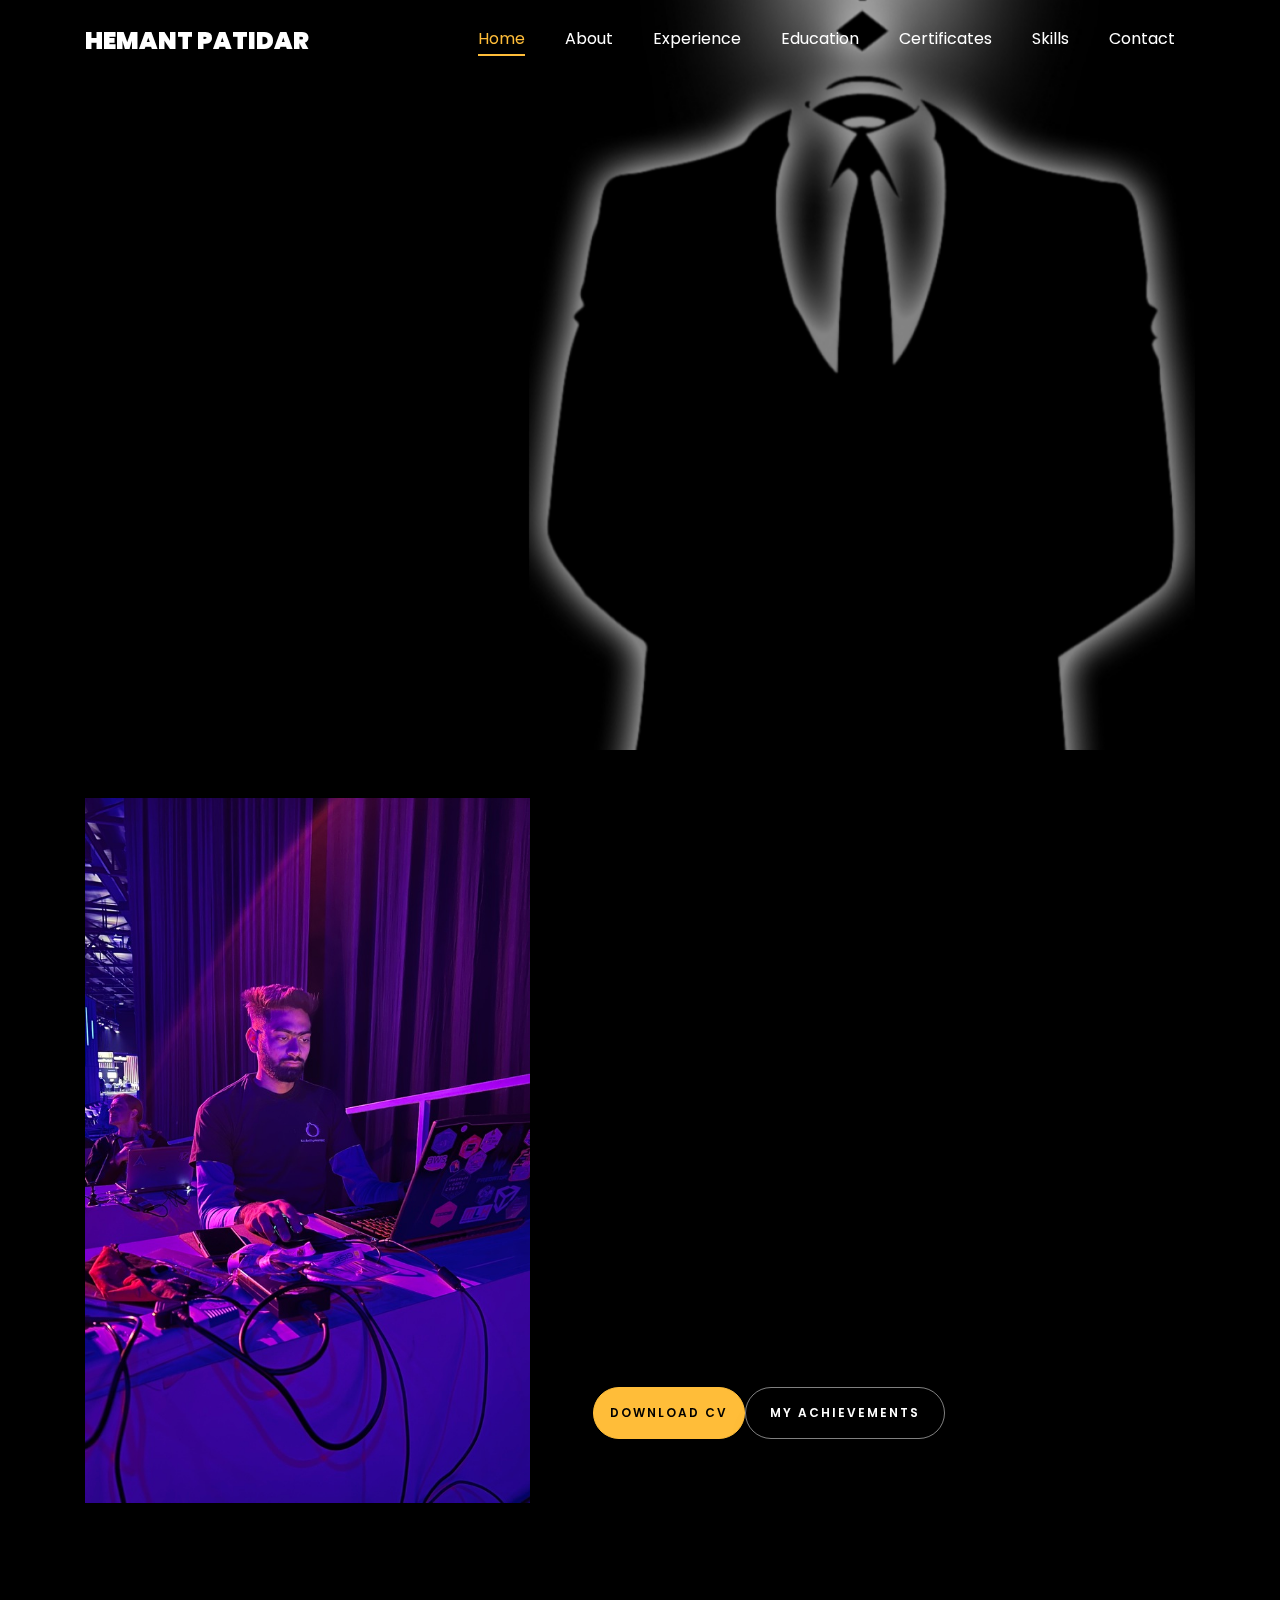
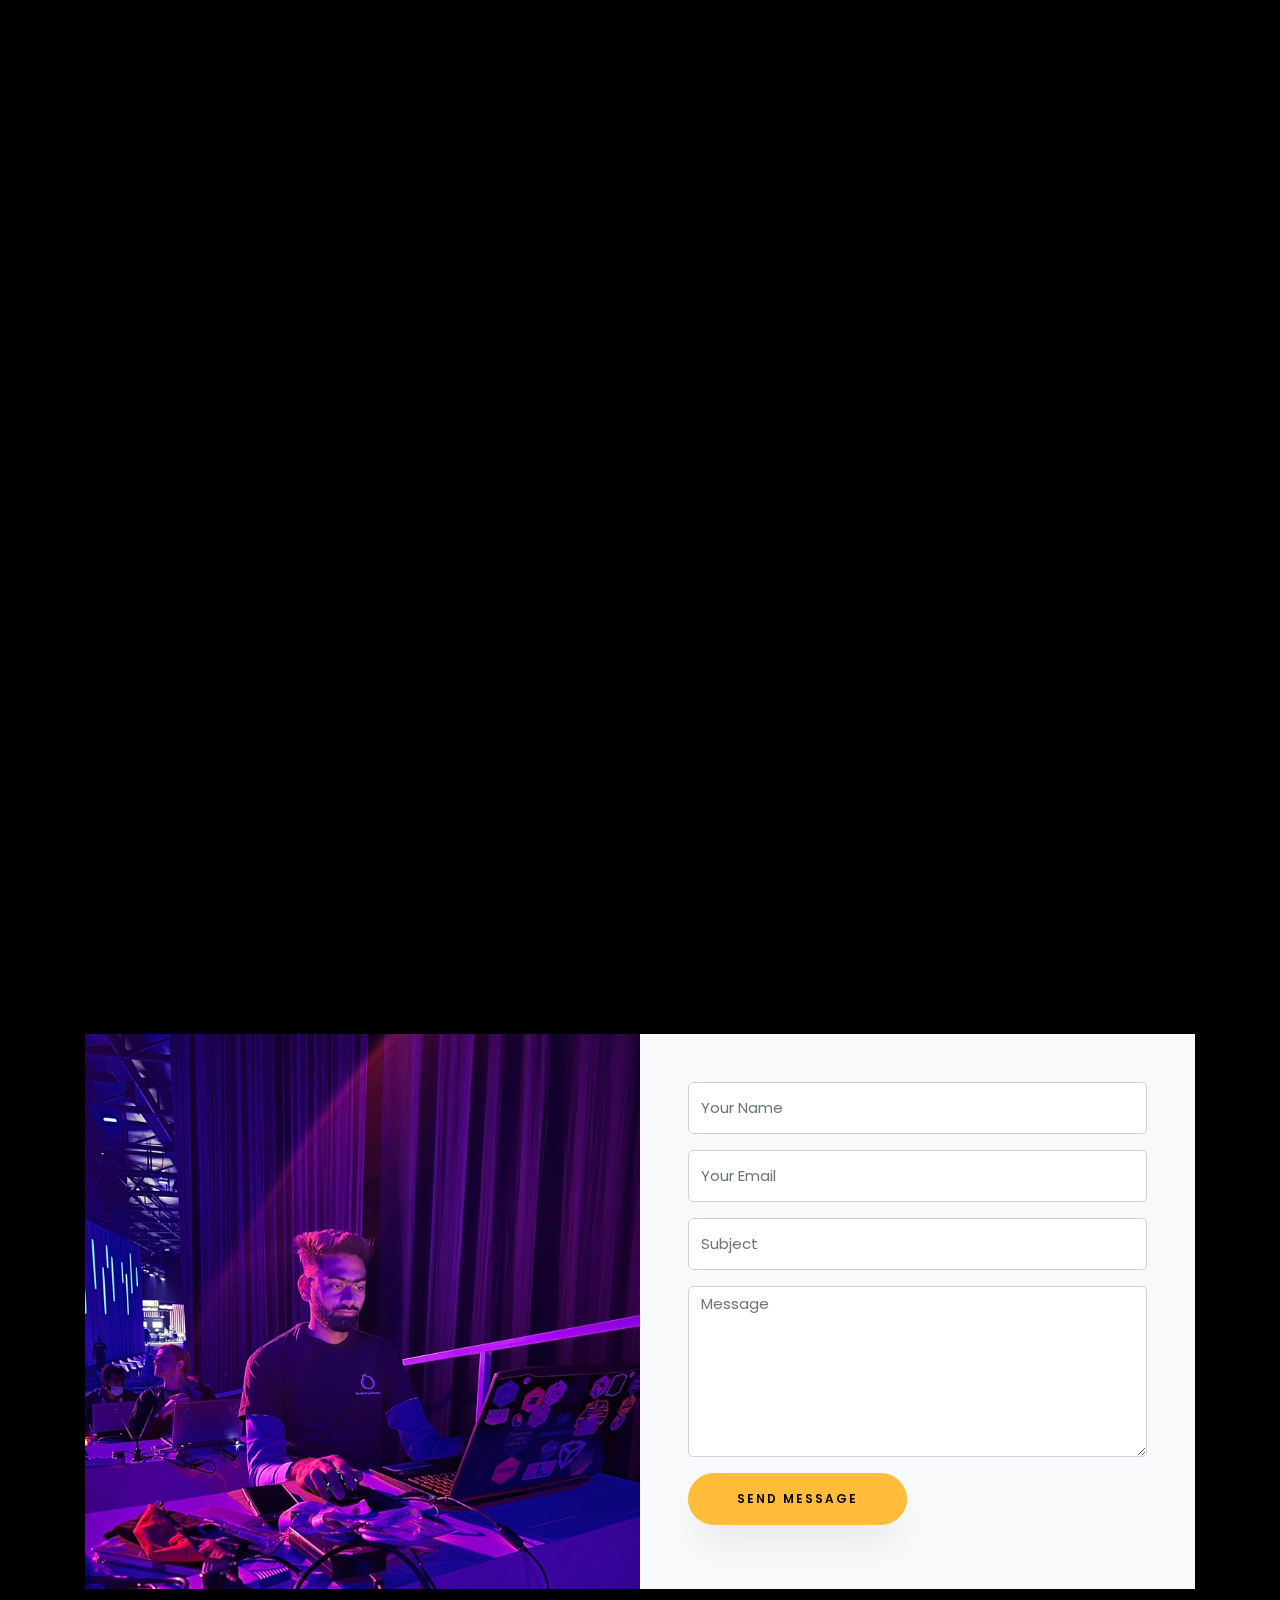
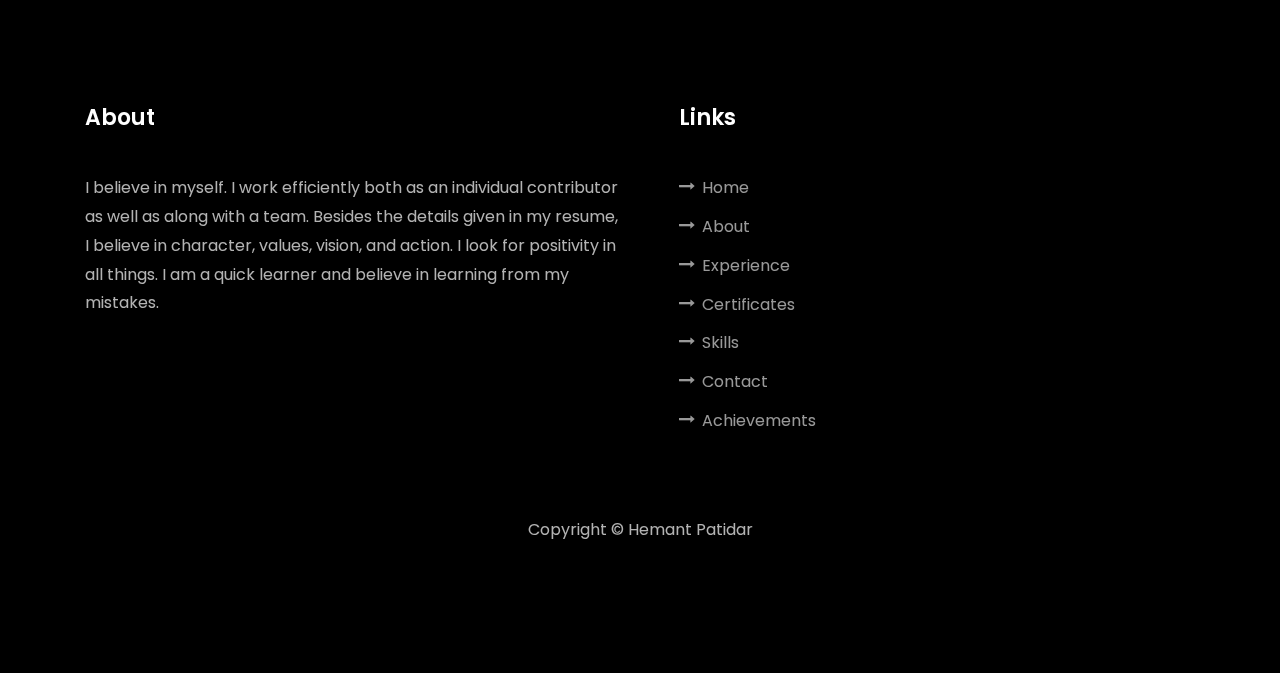
==== index.html @ e3a38f4b "Update index.html" ====
<!DOCTYPE html>
<html lang="en">

<head>

	<!-- Google Analytics -->
	<script>
		(function (i, s, o, g, r, a, m) {
			i['GoogleAnalyticsObject'] = r; i[r] = i[r] || function () {
				(i[r].q = i[r].q || []).push(arguments)
			}, i[r].l = 1 * new Date(); a = s.createElement(o),
				m = s.getElementsByTagName(o)[0]; a.async = 1; a.src = g; m.parentNode.insertBefore(a, m)
		})(window, document, 'script', 'https://www.google-analytics.com/analytics.js', 'ga');
		ga('create', 'UA-149670089-1', 'auto');
		ga('send', 'pageview');
	</script>
	<!-- End Google Analytics -->

	<title>Hemant Patidar | Security Researcher</title>
	<link rel="shortcut icon" href="images/end.ico">
	<link rel="icon" type="image/gif" href="images/end.ico">
	<meta charset="utf-8">
	<meta name="description" content="Hemant Patidar, Security Researcher, India.">
	<meta name="keywords"
		content="Ethical Hacker, Security Researcher, Hemant Patidar, HemantSolo,Hemant Bug Bounty Hunter,Hemant Patidar security researcher, Hemant Hacker, Hemant Patidar Hacker">
	<meta name="viewport" content="width=device-width, initial-scale=1, shrink-to-fit=no">
	<link href="https://fonts.googleapis.com/css?family=Poppins:100,200,300,400,500,600,700,800,900" rel="stylesheet">
	<link rel="stylesheet" href="css/open-iconic-bootstrap.min.css">
	<link rel="stylesheet" href="css/animate.css">
	<link rel="stylesheet" href="css/owl.carousel.min.css">
	<link rel="stylesheet" href="css/owl.theme.default.min.css">
	<link rel="stylesheet" href="css/magnific-popup.css">
	<link rel="stylesheet" href="css/aos.css">
	<link rel="stylesheet" href="css/ionicons.min.css">
	<link rel="stylesheet" href="css/flaticon.css">
	<link rel="stylesheet" href="css/icomoon.css">
	<link rel="stylesheet" href="css/style.css">
	
	
	<!-- Google Tag Manager -->
<script>(function(w,d,s,l,i){w[l]=w[l]||[];w[l].push({'gtm.start':
new Date().getTime(),event:'gtm.js'});var f=d.getElementsByTagName(s)[0],
j=d.createElement(s),dl=l!='dataLayer'?'&l='+l:'';j.async=true;j.src=
'https://www.googletagmanager.com/gtm.js?id='+i+dl;f.parentNode.insertBefore(j,f);
})(window,document,'script','dataLayer','GTM-P6DVJZH');</script>
<!-- End Google Tag Manager -->
        

</head>

<body data-spy="scroll" data-target=".site-navbar-target" data-offset="300">

	<!-- Google Tag Manager (noscript) -->
	<noscript><iframe src="https://www.googletagmanager.com/ns.html?id=GTM-P6DVJZH" height="0" width="0"
			style="display:none;visibility:hidden"></iframe></noscript>
	<!-- End Google Tag Manager (noscript) -->


	<nav class="navbar navbar-expand-lg navbar-dark ftco_navbar ftco-navbar-light site-navbar-target" id="ftco-navbar">
		<div class="container">
			<a class="navbar-brand" href="index.html">Hemant Patidar</a>
			<button class="navbar-toggler js-fh5co-nav-toggle fh5co-nav-toggle" type="button" data-toggle="collapse"
				data-target="#ftco-nav" aria-controls="ftco-nav" aria-expanded="false" aria-label="Toggle navigation">
				<span class="oi oi-menu"></span> Menu
			</button>

			<div class="collapse navbar-collapse" id="ftco-nav">
				<ul class="navbar-nav nav ml-auto">
					<li class="nav-item"><a href="#home-section" class="nav-link"><span>Home</span></a></li>
					<li class="nav-item"><a href="#about-section" class="nav-link"><span>About</span></a></li>
					<li class="nav-item"><a href="#resume-section" class="nav-link"><span>Experience</span></a></li>
					<li class="nav-item"><a href="#education-section" class="nav-link"><span>Education</span></a></li>
					<li class="nav-item"><a href="#services-section" class="nav-link"><span>Certificates</span></a></li>
					<li class="nav-item"><a href="#skills-section" class="nav-link"><span>Skills</span></a></li>
					<!--	          <li class="nav-item"><a href="#projects-section" class="nav-link"><span>Projects</span></a></li>
	          						<li class="nav-item"><a href="#blog-section" class="nav-link"><span>My Blog</span></a></li>-->

					<li class="nav-item"><a href="#contact-section" class="nav-link"><span>Contact</span></a></li>
				</ul>
			</div>
		</div>
	</nav>
	<section id="home-section" class="hero">
		<div class="home-slider  owl-carousel">
			<div class="slider-item ">
				<div class="overlay"></div>
				<div class="container">
					<div class="row d-md-flex no-gutters slider-text align-items-end justify-content-end"
						data-scrollax-parent="true">
						<div class="one-third js-fullheight order-md-last img"
							style="background-image:url(images/bg_2.jpg);">
							<div class="overlay"></div>
						</div>
						<div class="one-forth d-flex  align-items-center ftco-animate"
							data-scrollax=" properties: { translateY: '70%' }">
							<div class="text">
								<span class="subheading">Whoami?</span>
								<h1 class="mb-4 mt-3">I'm <span>Hemant Patidar</span></h1>
								<h2 class="mb-4">Security Researcher</h2>
							</div>
						</div>
					</div>
				</div>
			</div>
		</div>
	</section>
	<section class="ftco-about img ftco-section ftco-no-pb" id="about-section">
		<div class="container">
			<div class="row d-flex">
				<div class="col-md-6 col-lg-5 d-flex">
					<div class="img-about img d-flex align-items-stretch">
						<div class="overlay"></div>
						<div class="img d-flex align-self-stretch align-items-center"
							style="background-image:url(images/HemantSolo.jpg);">
						</div>
					</div>
				</div>
				<div class="col-md-6 col-lg-7 pl-lg-5 pb-5">
					<div class="row justify-content-start pb-3">
						<div class="col-md-12 heading-section ftco-animate">
							<h1 class="big">About</h1>
							<h2 class="mb-4">About Me</h2>
							<p>CyberSecurity Researcher, Penetration Tester, Bug Bounty Hunter and Trainer with strong knowledge of Ethical Hacking, Networks, and Penetration Testing, Secure Programming Principles, and Practices. Also, eJPT certified, with all-around knowledge of Cybersecurity. Finder(author) of over 10+ CVE Vulnerabilities, along with 1,000+ valid bugs. Hall of Fames and awards in Bug Bounty for U.S. Department of Defence, Apple, Google, and many other companies!</p>
							<ul class="about-info mt-4 px-md-0 px-2">
								<li class="d-flex"><span>Name:</span> <span>Hemant Patidar</span></li>
								<li class="d-flex"><span>Date of Birth:</span> <span>May 03, 1999</span></li>
								<li class="d-flex"><span>Address:</span> <span>48, Sarangi, Madhya Pradesh, India</span>
								</li>
								<li class="d-flex"><span>Pin Code:</span> <span>457770</span></li>
								<li class="d-flex"><span>Email:</span> <span>solohemant@gmail.com</span></li>
								<li class="d-flex"><span>Phone: </span> <span>+91-8085680812</span></li>
							</ul>
						</div>
					</div>							        	                      
                		<p><a href="Hemant_Resume.pdf" target="_blank" class="btn btn-primary py-3 px-3">Download CV</a><a href="achievements/index.html" target="_blank" class="btn btn-white btn-outline-white py-3 px-4">My Achievements</a></p>             
                </div>
	        </div>
        </div>
	</section>

	<section class="ftco-section ftco-no-pb" id="resume-section">
		<div class="container">
			<div class="row justify-content-center pb-5">
				<div class="col-md-10 heading-section text-center ftco-animate">
					<h1 class="big big-2">Experience</h1>
					<h2 class="mb-4">Experience</h2>

				</div>
			</div>
			
			<!--Column 1-->
			
			<div class="row">
				<div class="col-md-6">
					<div class="resume-wrap ftco-animate">
						<span class="date">May 2022 - Present</span>
						<h2>Security Researcher</h2>
						<span class="position">LoginSoft, India</span>
						<p class="mt-4">Responsibility Includes:<br>➤ Source Code Review<br>➤ CVE Research<br>➤ Reporting and Documentation<br>➤ LearningResponsibility</p>
					</div>				

					<div class="resume-wrap ftco-animate">
						<span class="date">Dec 2021 - Apr 2022</span>
						<h4>Cyber Security Engineer - Internship</h4>
						<span class="position">Technoxi, Dallas, TX</span>
						<p class="mt-4">Responsibility Includes:<br>➤ Web Application Pentesting <br>➤ API Pentesting <br>➤ Blog Writing <br>➤ Reporting and Documentation <br>➤ Learning</p>
					</div>
					
					<div class="resume-wrap ftco-animate">
						<span class="date">Sep 2021 - Nov 2021</span>
						<h4>Cyber Security Consultant - Internship</h4>
						<span class="position">Securelayer7, Pune, India</span>
						<p class="mt-4">Responsibility Includes:<br>➤ Web Application Pentesting Black Box, Grey Box & White Box <br>➤ Infrastructure Pentesting Internal & External <br>➤ Android Application Pentesting <br>➤ API Pentesting <br>➤ Reporting and Documentation <br>➤ Learning</p>
					</div>
					
					<div class="resume-wrap ftco-animate">
						<span class="date">July 2021 - July 2021</span>
						<h4>Application Security - Internsip</h4>
						<span class="position">Netstar Overseas Software Services India LLP</span>
						<p class="mt-4">Responsibility Includes: <br>➤ Performed a security check of eCommerce Website <br>➤ Report and make documents of investigations identified on the product along with the mitigations <br>➤ Learning</p>
					</div>							
				
					<div class="resume-wrap ftco-animate">
						<span class="date">Jun 2020 - Aug 2020</span>
						<h2>Cyber Security Engineer - Internsip</h2>
						<span class="position">IsmileTechnologies, Chicago, Illinois, United States</span>
						<p class="mt-4">Responsibility Includes: <br>➤ Performed a security check of eCommerce Website <br>➤ Report and make documents of investigations identified on the product along with the mitigations <br>➤ Learning</p>
					</div>

					<div class="resume-wrap ftco-animate">
						<span class="date">May 2020 - Jun 2020</span>
						<h2>Web Application Penetration Testing - Mentorship</h2>
						<span class="position">Safehack, India</span>
						<p class="mt-4">Responsibility Includes: <br>➤ Successfully guided 30+ VAPT interns for finding web/android application vulnerabilities <br>➤ Secured some clients websites of SafeHack</p>
					</div>										
				</div>
				

				<!--Column 2-->

				<div class="col-md-6">
					<div class="resume-wrap ftco-animate">
						<span class="date">Aug 2021 - Present</span>
						<h2>Penetration Tester - Network/Web/API/Mobile (All Time Top 10)</h2>
						<span class="position">Yogosha - Freelance</span>
						<p class="mt-4">➤ Profile Url: <a href="https://app.yogosha.com/r/HemantSolo">https://app.yogosha.com/r/HemantSolo</a> <br>➤ Rank: All Time Top 10 <br>➤ Secured 3rd Rank in Top Hackers S2 2021 <br>➤ Secured 6th Rank in Top Hackers 2021</p>
					</div>
					
					<div class="resume-wrap ftco-animate">
						<span class="date">Jul 2022 - Present</span>
						<h2>Synack Red Team Member</h2>
						<span class="position">Synack Red Team - Freelance</span>
						<p class="mt-4">➤ Penetration Testing</p>
					</div>

					<div class="resume-wrap ftco-animate">
						<span class="date">Jan 2020 - Present</span>
						<h4>Security Researcher - Freelance</h4>
						<span class="position">Hackerone</span>
						<p class="mt-4">➤ Thanks received: 10+ <br>➤ U.S. Dept Of Defence: Researcher of the Month (Feb. 2021) <br>➤ Reputation: 500+ <br>➤ Profile URL: <a href="https://hackerone.com/HemantSolo">https://hackerone.com/HemantSolo</a></p>
					</div>
					
					<div class="resume-wrap ftco-animate">
						<span class="date">Jan 2020 - Present</span>
						<h4>Security Researcher - Freelance</h4>
						<span class="position">Bugcrowd</span>
						<p class="mt-4">➤ Hall Of Fame: 50+ <br>➤ Current Rank: Bugcrowd Top 600 Hackers Globally <br>➤ Profile Url: <a href="https://bugcrowd.com/HemantSolo">https://bugcrowd.com/HemantSolo</a></p>
					</div>

					<div class="resume-wrap ftco-animate">
						<span class="date">May 2020 - Present</span>
						<h4>Security Researcher - Freelance</h4>
						<span class="position">Open Bug Bounty</span>
						<p class="mt-4">➤ Reported 50+ vulnerabilities <br>➤ Got one recommendation from Vovsoft <br>➤ Check Here: <a href="https://www.openbugbounty.org/researchers/HemantSolo/">https://www.openbugbounty.org/researchers/HemantSolo/</a></p>
					</div>

					<div class="resume-wrap ftco-animate">
						<span class="date">Jan 2020 - Present</span>
						<h4>Security Researcher - Freelance</h4>
						<span class="position">NCIIPC India (A unit of NTRO)</span>
						<p class="mt-4">➤ Got listed in Top 15 Researcher and Contributor in the newsletter announced by NCIIPC India (A unit of NTRO) in Oct 2020 <br>➤ Secured 40+ websites of Indian Govt. with various web application vulnerabilities <br>➤ Reported 10+ high-security vulnerabilities including: • RCE via file upload - 5+ • Cross Site Scripting - 6+ • No Rate Limiting leads to account takeover and OTP bypass - 20+ and more....</p>
					</div>					
				</div>
			</div>
		</div>
	</section>

	<section class="ftco-section ftco-no-pb" id="education-section">
		<div class="container">
			<div class="row justify-content-center pb-5">
				<div class="col-md-10 heading-section text-center ftco-animate">
					<h1 class="big big-2">Education</h1>
					<h2 class="mb-4">Education</h2>

				</div>
			</div>
			<div class="row">
				<div class="col-md-6">
					<div class="resume-wrap ftco-animate">
						<span class="date">2018-2022</span>
						<h2>Bachelor of Technology - Civil Engineering</h2>
						<span class="position">SRM INSTITUTE OF SCIENCE AND TECHNOLOGY, Chennai, India</span>
						<p class="mt-4">Grade: CGPA: 8.6 (FIRST CLASS WITH DISTINCTION)</p>
					</div>
				</div>

				<div class="col-md-6">
					<div class="resume-wrap ftco-animate">
						<span class="date">2013-2018</span>
						<h2>High School</h2>
						<span class="position">HIMALAYA INTERNATIONAL SCHOOL, RATLAM, M.P., INDIA</span>
						<p class="mt-4">Class 12th | Mathematics</p>
					</div>
				</div>
			</div>
		</div>		     
	</section>
				
	<section class="ftco-section" id="services-section">
		<div class="container">
			<div class="row justify-content-center py-5 mt-5">
				<div class="col-md-12 heading-section text-center ftco-animate">
					<div class="section-heading">
						<h1 class="big big-2">Certifications</h1>
						<h2 class="mb-4">Certifications</h2>
						<p>Courses and Certifications</p>
					</div>
					<ul>
						li> 
							<a href="https://verified.elearnsecurity.com/certificates/dd8ed7c9-6ef6-4bf9-acf1-ca8cc04f2804"
								target="_blank">
								<h4>eJPT
							</a> - eLearnSecurity | Mar 2021</h4></a>
						</li>
						<li> 
							<a href="Credential ID AboTBdWOkF7ceMQBfUJsC-Fc9Np-"
								target="_blank">
								<h4>Android App Penetration Testing
							</a> - LinkedIn | Oct 2021</h4></a>
						</li>
						<li> 
							<a href="https://www.credly.com/badges/f87dd24b-eca2-45c0-b0a5-640869411133"
								target="_blank">
								<h4>Introduction to Cybersecurity
							</a> - Cisco | Apr 2021</h4></a>
						</li>
						<li>
							<a href="https://www.udemy.com/certificate/UC-31b715b8-7bc4-4093-a1d4-d7fbbeb0e371/" target="_blank">
								<h4>Discover Web Application Security Issues using Burp Proxy
							</a> - Udemy | Mar 2020</h4></a>
						</li>
						<li>
							<a href="https://drive.google.com/open?id=1KVynUYgxgTSj5fJEB5nF2VxXLZzYuQ0m"
								target="_blank">
								<h4>Introduction to IT & Cybersecurity
							</a> - Cybrary | Mar 2020</h4></a>
						</li>
						<li>
							<a href="https://www.udemy.com/certificate/UC-187da727-6cb3-4468-ba8a-4dc5a363e2e1/"
								target="_blank">
								<h4>Kali Linux 101
							</a> - Udemy | Mar 2020</h4></a>
						</li>
						<li>
							<a href="https://www.qwiklabs.com/public_profiles/a6b1e5a8-45a5-4267-857d-d91b56958903"
								target="_blank">
								<h4>Qwiklabs
							</a> - Quests</h4></a>
							<p>Cloud Engineering - Jan 2020<br>Corporate Apps on AWS for Windows - Dec 2019<br>Databases
								on AWS for Windows - Dec 2019<br>G Suite Essentials - Dec 2019<br>Google Cloud Platform
								GCP Essentials - Dec 2019<br>Networking in the Google Cloud - Dec 2019<br>Programming
								Windows on AWS - Dec 2019<br>Security on AWS - Dec 2019</p>
						</li>
						<li>
							<a href="https://drive.google.com/file/d/19DqjHGB8f8-RFTn8Fbi-5_cIH5jL0J7Y/view"
								target="_blank">
								<h4>Ethical Hacking
							</a> - NPTEL | Nov 2019</h4></a>
						</li>
						<li>
							<a href="https://drive.google.com/open?id=1idGj09f6PtRHLOV0yuaBvl1d88h-3S_-"
								target="_blank">
								<h4>Google Cloud OnBoard: Application Development
							</a> - Google | Nov 2019</h4></a>
							<p>Cloud Hero: Application Development Challenge - Advanced<br>Cloud Hero: Application
								Development Challenge - Beginner</p>
						</li>
						<li>
							<a href="https://www.coursera.org/account/accomplishments/records/BD4LQUTNVCFX"
								target="_blank">
								<h4>Technical Support Fundamental
							</a> - Coursera | Nov 2019</h4></a>
						</li>
						<li>
							<a href="https://drive.google.com/open?id=1plhLkJuQP0inC4o0RdmkGJ6Vn4mmJRoV"
								target="_blank">
								<h4>Application Security and Ethical Hacking
							</a> - MSPC SRM | Oct 2019</h4></a>
						</li>
						<li>
							<a href="https://drive.google.com/file/d/16IAH_JCkRbzHaDejJJ2aCzQJciLNo8lr/view?usp=drivesdk"
								target="_blank">
								<h4>C Programming - Expert Level
							</a> - SRM University | Jul 2019</h4></a>
						</li>
						<li>
							<a href="https://www.youracclaim.com/badges/0d539071-58a9-44ab-bac5-06fea8db7afd?source=linked_in_profile"
								target="_blank">
								<h4>CCNA: Introduction to Networks
							</a> - Cisco | Dec 2020</h4></a>
						</li>
						<li>
							<a href="https://www.udemy.com/certificate/UC-QZ2FP11B/" target="_blank">
								<h4>Make in-house Hacking and Pentesting lab
							</a> - Udemy | Feb 2019</h4></a>
						</li>
						<br><br><br>
						<p><a href="achievements/index.html" target="_blank" class="btn btn-primary py-3 px-4">My Achievements</a> <a href="https://github.com/hemantsolo " target="_blank"  class="btn btn-white btn-outline-white py-3 px-4">My Projects</a></p>
					</ul>
				</div>
			</div>
		</div>
	</section>

	<section class="ftco-section" id="skills-section">
		<div class="container">
			<div class="row justify-content-center pb-5">
				<div class="col-md-12 heading-section text-center ftco-animate">
					<h1 class="big big-2">Skills</h1>
					<h2 class="mb-4">My Skills</h2>
					<p>Some technologies and skills that I've</p>
				</div>
			</div>
			<div class="row">
				<div class="col-md-6 animate-box">
					<div class="progress-wrap ftco-animate">
						<h3>Web Application Penetration Testing</h3>
						<div class="progress">
							<div class="progress-bar color-1" role="progressbar" aria-valuenow="70" aria-valuemin="0"
								aria-valuemax="100" style="width:90%">
								<span>90%</span>
							</div>
						</div>
					</div>
				</div>
				<div class="col-md-6 animate-box">
					<div class="progress-wrap ftco-animate">
						<h3>Network Penetration Testing</h3>
						<div class="progress">
							<div class="progress-bar color-2" role="progressbar" aria-valuenow="90" aria-valuemin="0"
								aria-valuemax="100" style="width:90%">
								<span>90%</span>
							</div>
						</div>
					</div>
				</div>
				<div class="col-md-6 animate-box">
					<div class="progress-wrap ftco-animate">
						<h3>API Penetration Testing</h3>
						<div class="progress">
							<div class="progress-bar color-3" role="progressbar" aria-valuenow="75" aria-valuemin="0"
								aria-valuemax="100" style="width:75%">
								<span>75%</span>
							</div>
						</div>
					</div>
				</div>
				<div class="col-md-6 animate-box">
					<div class="progress-wrap ftco-animate">
						<h3>Android Application Penetration Testing</h3>
						<div class="progress">
							<div class="progress-bar color-4" role="progressbar" aria-valuenow="90" aria-valuemin="0"
								aria-valuemax="100" style="width:80%">
								<span>80%</span>
							</div>
						</div>
					</div>
				</div>
				<div class="col-md-6 animate-box">
					<div class="progress-wrap ftco-animate">
						<h3>Ethical Hacking</h3>
						<div class="progress">
							<div class="progress-bar color-5" role="progressbar" aria-valuenow="70" aria-valuemin="0"
								aria-valuemax="100" style="width:70%">
								<span>70%</span>
							</div>
						</div>
					</div>
				</div>
				<div class="col-md-6 animate-box">
					<div class="progress-wrap ftco-animate">
						<h3>Network Security</h3>
						<div class="progress">
							<div class="progress-bar color-6" role="progressbar" aria-valuenow="80" aria-valuemin="0"
								aria-valuemax="100" style="width:80%">
								<span>80%</span>
							</div>
						</div>
					</div>
				</div>
			</div>
		</div>
	</section>
<!--
    <section class="ftco-section ftco-project" id="projects-section">
    	<div class="container">
    		<div class="row justify-content-center pb-5">
          <div class="col-md-12 heading-section text-center ftco-animate">
          	<h1 class="big big-2">Projects</h1>
            <h2 class="mb-4">Our Projects</h2>
            <p>Far far away, behind the word mountains, far from the countries Vokalia and Consonantia</p>
          </div>
        </div>
    		<div class="row">
    			<div class="col-md-4">
    				<div class="project img ftco-animate d-flex justify-content-center align-items-center" style="background-image: url(images/project-4.jpg);">
    					<div class="overlay"></div>
	    				<div class="text text-center p-4">
	    					<h3><a href="#">Branding &amp; Illustration Design</a></h3>
	    					<span>Web Design</span>
	    				</div>
    				</div>
  				</div>
  				<div class="col-md-8">
    				<div class="project img ftco-animate d-flex justify-content-center align-items-center" style="background-image: url(images/project-5.jpg);">
    					<div class="overlay"></div>
	    				<div class="text text-center p-4">
	    					<h3><a href="#">Branding &amp; Illustration Design</a></h3>
	    					<span>Web Design</span>
	    				</div>
    				</div>
  				</div>

    			<div class="col-md-8">
    				<div class="project img ftco-animate d-flex justify-content-center align-items-center" style="background-image: url(images/project-1.jpg);">
    					<div class="overlay"></div>
	    				<div class="text text-center p-4">
	    					<h3><a href="#">Branding &amp; Illustration Design</a></h3>
	    					<span>Web Design</span>
	    				</div>
    				</div>

    				<div class="project img ftco-animate d-flex justify-content-center align-items-center" style="background-image: url(images/project-6.jpg);">
    					<div class="overlay"></div>
	    				<div class="text text-center p-4">
	    					<h3><a href="#">Branding &amp; Illustration Design</a></h3>
	    					<span>Web Design</span>
	    				</div>
    				</div>
    			</div>
    			<div class="col-md-4">
    				<div class="row">
    					<div class="col-md-12">
		    				<div class="project img ftco-animate d-flex justify-content-center align-items-center" style="background-image: url(images/project-2.jpg);">
		    					<div class="overlay"></div>
			    				<div class="text text-center p-4">
			    					<h3><a href="#">Branding &amp; Illustration Design</a></h3>
			    					<span>Web Design</span>
			    				</div>
		    				</div>
	    				</div>
	    				<div class="col-md-12">
		    				<div class="project img ftco-animate d-flex justify-content-center align-items-center" style="background-image: url(images/project-3.jpg);">
		    					<div class="overlay"></div>
			    				<div class="text text-center p-4">
			    					<h3><a href="#">Branding &amp; Illustration Design</a></h3>
			    					<span>Web Design</span>
			    				</div>
		    				</div>
	    				</div>
    				</div>
    			</div>
    		</div>
    	</div>
    </section>

    <section class="ftco-section" id="blog-section">
      <div class="container">
        <div class="row justify-content-center mb-5 pb-5">
          <div class="col-md-7 heading-section text-center ftco-animate">
            <h1 class="big big-2">Blog</h1>
            <h2 class="mb-4">Our Blog</h2>
            <p>Far far away, behind the word mountains, far from the countries Vokalia and Consonantia</p>
          </div>
        </div>
        <div class="row d-flex">
          <div class="col-md-4 d-flex ftco-animate">
          	<div class="blog-entry justify-content-end">
              <a href="single.html" class="block-20" style="background-image: url('images/image_1.jpg');">
              </a>
              <div class="text mt-3 float-right d-block">
              	<div class="d-flex align-items-center mb-3 meta">
	                <p class="mb-0">
	                	<span class="mr-2">June 21, 2019</span>
	                	<a href="#" class="mr-2">Admin</a>
	                	<a href="#" class="meta-chat"><span class="icon-chat"></span> 3</a>
	                </p>
                </div>
                <h3 class="heading"><a href="single.html">Why Lead Generation is Key for Business Growth</a></h3>
                <p>A small river named Duden flows by their place and supplies it with the necessary regelialia.</p>
              </div>
            </div>
          </div>
          <div class="col-md-4 d-flex ftco-animate">
          	<div class="blog-entry justify-content-end">
              <a href="single.html" class="block-20" style="background-image: url('images/image_2.jpg');">
              </a>
              <div class="text mt-3 float-right d-block">
              	<div class="d-flex align-items-center mb-3 meta">
	                <p class="mb-0">
	                	<span class="mr-2">June 21, 2019</span>
	                	<a href="#" class="mr-2">Admin</a>
	                	<a href="#" class="meta-chat"><span class="icon-chat"></span> 3</a>
	                </p>
                </div>
                <h3 class="heading"><a href="single.html">Why Lead Generation is Key for Business Growth</a></h3>
                <p>A small river named Duden flows by their place and supplies it with the necessary regelialia.</p>
              </div>
            </div>
          </div>
          <div class="col-md-4 d-flex ftco-animate">
          	<div class="blog-entry">
              <a href="single.html" class="block-20" style="background-image: url('images/image_3.jpg');">
              </a>
              <div class="text mt-3 float-right d-block">
              	<div class="d-flex align-items-center mb-3 meta">
	                <p class="mb-0">
	                	<span class="mr-2">June 21, 2019</span>
	                	<a href="#" class="mr-2">Admin</a>
	                	<a href="#" class="meta-chat"><span class="icon-chat"></span> 3</a>
	                </p>
                </div>
                <h3 class="heading"><a href="single.html">Why Lead Generation is Key for Business Growth</a></h3>
                <p>A small river named Duden flows by their place and supplies it with the necessary regelialia.</p>
              </div>
            </div>
          </div>
        </div>
      </div>
    </section>

    <section class="ftco-section ftco-no-pt ftco-no-pb ftco-counter img" id="section-counter">
    	<div class="container">
				<div class="row d-md-flex align-items-center">
          <div class="col-md d-flex justify-content-center counter-wrap ftco-animate">
            <div class="block-18">
              <div class="text">
                <strong class="number" data-number="100">0</strong>
                <span>Awards</span>
              </div>
            </div>
          </div>
          <div class="col-md d-flex justify-content-center counter-wrap ftco-animate">
            <div class="block-18">
              <div class="text">
                <strong class="number" data-number="1200">0</strong>
                <span>Complete Projects</span>
              </div>
            </div>
          </div>
          <div class="col-md d-flex justify-content-center counter-wrap ftco-animate">
            <div class="block-18">
              <div class="text">
                <strong class="number" data-number="1200">0</strong>
                <span>Happy Customers</span>
              </div>
            </div>
          </div>
          <div class="col-md d-flex justify-content-center counter-wrap ftco-animate">
            <div class="block-18">
              <div class="text">
                <strong class="number" data-number="500">0</strong>
                <span>Cups of coffee</span>
              </div>
            </div>
          </div>
        </div>
      </div>
    </section>
-->
	<section class="ftco-section contact-section ftco-no-pb" id="contact-section">
		<div class="container">
			<div class="row justify-content-center mb-5 pb-3">
				<div class="col-md-7 heading-section text-center ftco-animate">
					<h1 class="big big-2">Contact</h1>
					<h2 class="mb-4">Contact Me</h2>
					<p>You can contact me by using below links.</p>
				</div>
			</div>

			<div class="row d-flex contact-info mb-5">
				<div class="col-md-6 col-lg-3 d-flex ftco-animate">
					<div class="align-self-stretch box p-4 text-center">
						<div class="icon d-flex align-items-center justify-content-center">
							<span class="icon-map-signs"></span>
						</div>
						<h3 class="mb-4">Address</h3>
						<p>48, Bheravnath Bus Stand, Sarangi, Madhya Pradesh, India, 457770</p>
					</div>
				</div>
				<div class="col-md-6 col-lg-3 d-flex ftco-animate">
					<div class="align-self-stretch box p-4 text-center">
						<div class="icon d-flex align-items-center justify-content-center">
							<span class="icon-phone2"></span>
						</div>
						<h3 class="mb-4">Contact Number</h3>
						<p><a href="tel://8085680812">+91-8085680812</a></p>
					</div>
				</div>
				<div class="col-md-6 col-lg-3 d-flex ftco-animate">
					<div class="align-self-stretch box p-4 text-center">
						<div class="icon d-flex align-items-center justify-content-center">
							<span class="icon-paper-plane"></span>
						</div>
						<h3 class="mb-4">Email Address</h3>
						<p><a href="mailto:solohemant@gmail.com">solohemant@gmail.com</a></p>
					</div>
				</div>
				<div class="col-md-6 col-lg-3 d-flex ftco-animate">
					<div class="align-self-stretch box p-4 text-center">
						<div class="icon d-flex align-items-center justify-content-center">
							<span class="icon-globe"></span>
						</div>
						<h3 class="mb-4">Linkedin</h3> 
						<p><a href="https://www.linkedin.com/in/hemantsolo/">@hemantsolo</a>
						</p>
					</div>
				</div>
			</div>

			<div class="row no-gutters block-9">
				<div class="col-md-6 order-md-last d-flex">
					<form action="post" data-netlify="true" class="bg-light p-4 p-md-5 contact-form">
						<div class="form-group">
							<input type="text" class="form-control" placeholder="Your Name" required>
						</div>
						<div class="form-group">
							<input type="text" class="form-control" placeholder="Your Email" required>
						</div>
						<div class="form-group">
							<input type="text" class="form-control" placeholder="Subject" required>
						</div>
						<div class="form-group">
							<textarea name="" id="" cols="30" rows="7" class="form-control" placeholder="Message"
								required></textarea>
						</div>
						<div class="form-group">
							<input type="submit" value="Send Message" class="btn btn-primary py-3 px-5">
						</div>
					</form>

				</div>

				<div class="col-md-6 d-flex">
					<div class="img" style="background-image: url(images/HemantSolo.jpg);"></div>
				</div>
			</div>
		</div>
	</section>


	<footer class="ftco-footer ftco-section">
		<div class="container">
			<div class="row mb-5">
				<div class="col-md">
					<div class="ftco-footer-widget mb-4">
						<h2 class="ftco-heading-2">About</h2>
						<p>I believe in myself. I work efficiently both as an individual contributor as well as along
							with a team. Besides the details given in my resume, I believe in character, values, vision,
							and action. I look for positivity in all things. I am a quick learner and believe in learning
							from my mistakes.
						</p>
						<ul class="ftco-footer-social list-unstyled float-md-left float-lft mt-5">
							<li class="ftco-animate"><a href="https://github.com/hemantsolo" target="_blank"><span
										class="icon-github"></span></a></li>
							<li class="ftco-animate"><a href="https://www.linkedin.com/in/hemantsolo/"
									target="_blank"><span class="icon-linkedin"></span></a></li>
							<li class="ftco-animate"><a href="https://twitter.com/HemantSolo" target="_blank"><span
										class="icon-twitter"></span></a></li>
							<li class="ftco-animate"><a href="https://www.facebook.com/Hemantsolohp"
									target="_blank"><span class="icon-facebook"></span></a></li>
							<li class="ftco-animate"><a href="https://www.instagram.com/hemant.solo/"
									target="_blank"><span class="icon-instagram"></span></a></li>
						</ul>
					</div>
				</div>
				<div class="col-md">
					<div class="ftco-footer-widget mb-4 ml-md-4">
						<h2 class="ftco-heading-2">Links</h2>
						<ul class="list-unstyled">
							<li><a href="#home-section"><span class="icon-long-arrow-right mr-2"></span>Home</a></li>
							<li><a href="#about-section"><span class="icon-long-arrow-right mr-2"></span>About</a></li>
							<li><a href="#resume-section"><span class="icon-long-arrow-right mr-2"></span>Experience</a>
							</li>
							<li><a href="#services-section"><span
										class="icon-long-arrow-right mr-2"></span>Certificates</a></li>
							<li><a href="#skills-section"><span class="icon-long-arrow-right mr-2"></span>Skills</a>
							</li>
							<li><a href="#contact-section"><span class="icon-long-arrow-right mr-2"></span>Contact</a>
							</li>
							<li><a href="achievements/index.html" target="_blank"><span
										class="icon-long-arrow-right mr-2"></span>Achievements</a></li>
						</ul>
					</div>
				</div>
			</div>
		</div>
		<div class="row">
			<div class="col-md-12 text-center">

				<p>
					Copyright &copy; Hemant Patidar</a>
				</p>
			</div>
		</div>	
	</footer>



	<!-- loader -->
	<div id="ftco-loader" class="show fullscreen">
		<svg class="circular" width="48px" height="48px">
			<circle class="path-bg" cx="24" cy="24" r="22" fill="none" stroke-width="4" stroke="#eeeeee" />
			<circle class="path" cx="24" cy="24" r="22" fill="none" stroke-width="4" stroke-miterlimit="10"
				stroke="#F96D00" />
		</svg>
	</div>


	<script src="js/jquery.min.js"></script>
	<script src="js/jquery-migrate-3.0.1.min.js"></script>
	<script src="js/popper.min.js"></script>
	<script src="js/bootstrap.min.js"></script>
	<script src="js/jquery.easing.1.3.js"></script>
	<script src="js/jquery.waypoints.min.js"></script>
	<script src="js/jquery.stellar.min.js"></script>
	<script src="js/owl.carousel.min.js"></script>
	<script src="js/jquery.magnific-popup.min.js"></script>
	<script src="js/aos.js"></script>
	<script src="js/jquery.animateNumber.min.js"></script>
	<script src="js/scrollax.min.js"></script>

	<script src="js/main.js"></script>
</body>
</html>
---- css/flaticon.css ----
/*
  	Flaticon icon font: Flaticon
  	Creation date: 04/01/2019 13:45
  	*/


@font-face {
  font-family: "Flaticon";
  src: url("../fonts/flaticon/font/Flaticon.eot");
  src: url("../fonts/flaticon/font/Flaticon.eot?#iefix") format("embedded-opentype"),
       url("../fonts/flaticon/font/Flaticon.woff") format("woff"),
       url("../fonts/flaticon/font/Flaticon.ttf") format("truetype"),
       url("../fonts/flaticon/font/Flaticon.svg#Flaticon") format("svg");
  font-weight: normal;
  font-style: normal;
}

@media screen and (-webkit-min-device-pixel-ratio:0) {
  @font-face {
    font-family: "Flaticon";
    src: url("../fonts/flaticon/font/Flaticon.svg#Flaticon") format("svg");
  }
}

[class^="flaticon-"]:before, [class*=" flaticon-"]:before,
[class^="flaticon-"]:after, [class*=" flaticon-"]:after {   
  font-family: Flaticon;
  font-style: normal;
  font-weight: normal;
  font-variant: normal;
  text-transform: none;
  line-height: 1;

  /* Better Font Rendering =========== */
  -webkit-font-smoothing: antialiased;
  -moz-osx-font-smoothing: grayscale;
}

.flaticon-ideas:before { content: "\f100"; }
.flaticon-flasks:before { content: "\f101"; }
.flaticon-analysis:before { content: "\f102"; }
.flaticon-ux-design:before { content: "\f103"; }
.flaticon-web-design:before { content: "\f104"; }
.flaticon-idea:before { content: "\f105"; }
.flaticon-innovation:before { content: "\f106"; }
---- css/icomoon.css ----
@font-face {
  font-family: 'icomoon';
  src:  url('../fonts/icomoon/icomoon.eot?6tt51o');
  src:  url('../fonts/icomoon/icomoon.eot?6tt51o#iefix') format('embedded-opentype'),
    url('../fonts/icomoon/icomoon.ttf?6tt51o') format('truetype'),
    url('../fonts/icomoon/icomoon.woff?6tt51o') format('woff'),
    url('../fonts/icomoon/icomoon.svg?6tt51o#icomoon') format('svg');
  font-weight: normal;
  font-style: normal;
}

[class^="icon-"], [class*=" icon-"] {
  /* use !important to prevent issues with browser extensions that change fonts */
  font-family: 'icomoon' !important;
  speak: none;
  font-style: normal;
  font-weight: normal;
  font-variant: normal;
  text-transform: none;
  line-height: 1;

  /* Better Font Rendering =========== */
  -webkit-font-smoothing: antialiased;
  -moz-osx-font-smoothing: grayscale;
}

.icon-asterisk:before {
  content: "\f069";
}
.icon-plus:before {
  content: "\f067";
}
.icon-question:before {
  content: "\f128";
}
.icon-minus:before {
  content: "\f068";
}
.icon-glass:before {
  content: "\f000";
}
.icon-music:before {
  content: "\f001";
}
.icon-search:before {
  content: "\f002";
}
.icon-envelope-o:before {
  content: "\f003";
}
.icon-heart:before {
  content: "\f004";
}
.icon-star:before {
  content: "\f005";
}
.icon-star-o:before {
  content: "\f006";
}
.icon-user:before {
  content: "\f007";
}
.icon-film:before {
  content: "\f008";
}
.icon-th-large:before {
  content: "\f009";
}
.icon-th:before {
  content: "\f00a";
}
.icon-th-list:before {
  content: "\f00b";
}
.icon-check:before {
  content: "\f00c";
}
.icon-close:before {
  content: "\f00d";
}
.icon-remove:before {
  content: "\f00d";
}
.icon-times:before {
  content: "\f00d";
}
.icon-search-plus:before {
  content: "\f00e";
}
.icon-search-minus:before {
  content: "\f010";
}
.icon-power-off:before {
  content: "\f011";
}
.icon-signal:before {
  content: "\f012";
}
.icon-cog:before {
  content: "\f013";
}
.icon-gear:before {
  content: "\f013";
}
.icon-trash-o:before {
  content: "\f014";
}
.icon-home:before {
  content: "\f015";
}
.icon-file-o:before {
  content: "\f016";
}
.icon-clock-o:before {
  content: "\f017";
}
.icon-road:before {
  content: "\f018";
}
.icon-download:before {
  content: "\f019";
}
.icon-arrow-circle-o-down:before {
  content: "\f01a";
}
.icon-arrow-circle-o-up:before {
  content: "\f01b";
}
.icon-inbox:before {
  content: "\f01c";
}
.icon-play-circle-o:before {
  content: "\f01d";
}
.icon-repeat:before {
  content: "\f01e";
}
.icon-rotate-right:before {
  content: "\f01e";
}
.icon-refresh:before {
  content: "\f021";
}
.icon-list-alt:before {
  content: "\f022";
}
.icon-lock:before {
  content: "\f023";
}
.icon-flag:before {
  content: "\f024";
}
.icon-headphones:before {
  content: "\f025";
}
.icon-volume-off:before {
  content: "\f026";
}
.icon-volume-down:before {
  content: "\f027";
}
.icon-volume-up:before {
  content: "\f028";
}
.icon-qrcode:before {
  content: "\f029";
}
.icon-barcode:before {
  content: "\f02a";
}
.icon-tag:before {
  content: "\f02b";
}
.icon-tags:before {
  content: "\f02c";
}
.icon-book:before {
  content: "\f02d";
}
.icon-bookmark:before {
  content: "\f02e";
}
.icon-print:before {
  content: "\f02f";
}
.icon-camera:before {
  content: "\f030";
}
.icon-font:before {
  content: "\f031";
}
.icon-bold:before {
  content: "\f032";
}
.icon-italic:before {
  content: "\f033";
}
.icon-text-height:before {
  content: "\f034";
}
.icon-text-width:before {
  content: "\f035";
}
.icon-align-left:before {
  content: "\f036";
}
.icon-align-center:before {
  content: "\f037";
}
.icon-align-right:before {
  content: "\f038";
}
.icon-align-justify:before {
  content: "\f039";
}
.icon-list:before {
  content: "\f03a";
}
.icon-dedent:before {
  content: "\f03b";
}
.icon-outdent:before {
  content: "\f03b";
}
.icon-indent:before {
  content: "\f03c";
}
.icon-video-camera:before {
  content: "\f03d";
}
.icon-image:before {
  content: "\f03e";
}
.icon-photo:before {
  content: "\f03e";
}
.icon-picture-o:before {
  content: "\f03e";
}
.icon-pencil:before {
  content: "\f040";
}
.icon-map-marker:before {
  content: "\f041";
}
.icon-adjust:before {
  content: "\f042";
}
.icon-tint:before {
  content: "\f043";
}
.icon-edit:before {
  content: "\f044";
}
.icon-pencil-square-o:before {
  content: "\f044";
}
.icon-share-square-o:before {
  content: "\f045";
}
.icon-check-square-o:before {
  content: "\f046";
}
.icon-arrows:before {
  content: "\f047";
}
.icon-step-backward:before {
  content: "\f048";
}
.icon-fast-backward:before {
  content: "\f049";
}
.icon-backward:before {
  content: "\f04a";
}
.icon-play:before {
  content: "\f04b";
}
.icon-pause:before {
  content: "\f04c";
}
.icon-stop:before {
  content: "\f04d";
}
.icon-forward:before {
  content: "\f04e";
}
.icon-fast-forward:before {
  content: "\f050";
}
.icon-step-forward:before {
  content: "\f051";
}
.icon-eject:before {
  content: "\f052";
}
.icon-chevron-left:before {
  content: "\f053";
}
.icon-chevron-right:before {
  content: "\f054";
}
.icon-plus-circle:before {
  content: "\f055";
}
.icon-minus-circle:before {
  content: "\f056";
}
.icon-times-circle:before {
  content: "\f057";
}
.icon-check-circle:before {
  content: "\f058";
}
.icon-question-circle:before {
  content: "\f059";
}
.icon-info-circle:before {
  content: "\f05a";
}
.icon-crosshairs:before {
  content: "\f05b";
}
.icon-times-circle-o:before {
  content: "\f05c";
}
.icon-check-circle-o:before {
  content: "\f05d";
}
.icon-ban:before {
  content: "\f05e";
}
.icon-arrow-left:before {
  content: "\f060";
}
.icon-arrow-right:before {
  content: "\f061";
}
.icon-arrow-up:before {
  content: "\f062";
}
.icon-arrow-down:before {
  content: "\f063";
}
.icon-mail-forward:before {
  content: "\f064";
}
.icon-share:before {
  content: "\f064";
}
.icon-expand:before {
  content: "\f065";
}
.icon-compress:before {
  content: "\f066";
}
.icon-exclamation-circle:before {
  content: "\f06a";
}
.icon-gift:before {
  content: "\f06b";
}
.icon-leaf:before {
  content: "\f06c";
}
.icon-fire:before {
  content: "\f06d";
}
.icon-eye:before {
  content: "\f06e";
}
.icon-eye-slash:before {
  content: "\f070";
}
.icon-exclamation-triangle:before {
  content: "\f071";
}
.icon-warning:before {
  content: "\f071";
}
.icon-plane:before {
  content: "\f072";
}
.icon-calendar:before {
  content: "\f073";
}
.icon-random:before {
  content: "\f074";
}
.icon-comment:before {
  content: "\f075";
}
.icon-magnet:before {
  content: "\f076";
}
.icon-chevron-up:before {
  content: "\f077";
}
.icon-chevron-down:before {
  content: "\f078";
}
.icon-retweet:before {
  content: "\f079";
}
.icon-shopping-cart:before {
  content: "\f07a";
}
.icon-folder:before {
  content: "\f07b";
}
.icon-folder-open:before {
  content: "\f07c";
}
.icon-arrows-v:before {
  content: "\f07d";
}
.icon-arrows-h:before {
  content: "\f07e";
}
.icon-bar-chart:before {
  content: "\f080";
}
.icon-bar-chart-o:before {
  content: "\f080";
}
.icon-twitter-square:before {
  content: "\f081";
}
.icon-facebook-square:before {
  content: "\f082";
}
.icon-camera-retro:before {
  content: "\f083";
}
.icon-key:before {
  content: "\f084";
}
.icon-cogs:before {
  content: "\f085";
}
.icon-gears:before {
  content: "\f085";
}
.icon-comments:before {
  content: "\f086";
}
.icon-thumbs-o-up:before {
  content: "\f087";
}
.icon-thumbs-o-down:before {
  content: "\f088";
}
.icon-star-half:before {
  content: "\f089";
}
.icon-heart-o:before {
  content: "\f08a";
}
.icon-sign-out:before {
  content: "\f08b";
}
.icon-linkedin-square:before {
  content: "\f08c";
}
.icon-thumb-tack:before {
  content: "\f08d";
}
.icon-external-link:before {
  content: "\f08e";
}
.icon-sign-in:before {
  content: "\f090";
}
.icon-trophy:before {
  content: "\f091";
}
.icon-github-square:before {
  content: "\f092";
}
.icon-upload:before {
  content: "\f093";
}
.icon-lemon-o:before {
  content: "\f094";
}
.icon-phone:before {
  content: "\f095";
}
.icon-square-o:before {
  content: "\f096";
}
.icon-bookmark-o:before {
  content: "\f097";
}
.icon-phone-square:before {
  content: "\f098";
}
.icon-twitter:before {
  content: "\f099";
}
.icon-facebook:before {
  content: "\f09a";
}
.icon-facebook-f:before {
  content: "\f09a";
}
.icon-github:before {
  content: "\f09b";
}
.icon-unlock:before {
  content: "\f09c";
}
.icon-credit-card:before {
  content: "\f09d";
}
.icon-feed:before {
  content: "\f09e";
}
.icon-rss:before {
  content: "\f09e";
}
.icon-hdd-o:before {
  content: "\f0a0";
}
.icon-bullhorn:before {
  content: "\f0a1";
}
.icon-bell-o:before {
  content: "\f0a2";
}
.icon-certificate:before {
  content: "\f0a3";
}
.icon-hand-o-right:before {
  content: "\f0a4";
}
.icon-hand-o-left:before {
  content: "\f0a5";
}
.icon-hand-o-up:before {
  content: "\f0a6";
}
.icon-hand-o-down:before {
  content: "\f0a7";
}
.icon-arrow-circle-left:before {
  content: "\f0a8";
}
.icon-arrow-circle-right:before {
  content: "\f0a9";
}
.icon-arrow-circle-up:before {
  content: "\f0aa";
}
.icon-arrow-circle-down:before {
  content: "\f0ab";
}
.icon-globe:before {
  content: "\f0ac";
}
.icon-wrench:before {
  content: "\f0ad";
}
.icon-tasks:before {
  content: "\f0ae";
}
.icon-filter:before {
  content: "\f0b0";
}
.icon-briefcase:before {
  content: "\f0b1";
}
.icon-arrows-alt:before {
  content: "\f0b2";
}
.icon-group:before {
  content: "\f0c0";
}
.icon-users:before {
  content: "\f0c0";
}
.icon-chain:before {
  content: "\f0c1";
}
.icon-link:before {
  content: "\f0c1";
}
.icon-cloud:before {
  content: "\f0c2";
}
.icon-flask:before {
  content: "\f0c3";
}
.icon-cut:before {
  content: "\f0c4";
}
.icon-scissors:before {
  content: "\f0c4";
}
.icon-copy:before {
  content: "\f0c5";
}
.icon-files-o:before {
  content: "\f0c5";
}
.icon-paperclip:before {
  content: "\f0c6";
}
.icon-floppy-o:before {
  content: "\f0c7";
}
.icon-save:before {
  content: "\f0c7";
}
.icon-square:before {
  content: "\f0c8";
}
.icon-bars:before {
  content: "\f0c9";
}
.icon-navicon:before {
  content: "\f0c9";
}
.icon-reorder:before {
  content: "\f0c9";
}
.icon-list-ul:before {
  content: "\f0ca";
}
.icon-list-ol:before {
  content: "\f0cb";
}
.icon-strikethrough:before {
  content: "\f0cc";
}
.icon-underline:before {
  content: "\f0cd";
}
.icon-table:before {
  content: "\f0ce";
}
.icon-magic:before {
  content: "\f0d0";
}
.icon-truck:before {
  content: "\f0d1";
}
.icon-pinterest:before {
  content: "\f0d2";
}
.icon-pinterest-square:before {
  content: "\f0d3";
}
.icon-google-plus-square:before {
  content: "\f0d4";
}
.icon-google-plus:before {
  content: "\f0d5";
}
.icon-money:before {
  content: "\f0d6";
}
.icon-caret-down:before {
  content: "\f0d7";
}
.icon-caret-up:before {
  content: "\f0d8";
}
.icon-caret-left:before {
  content: "\f0d9";
}
.icon-caret-right:before {
  content: "\f0da";
}
.icon-columns:before {
  content: "\f0db";
}
.icon-sort:before {
  content: "\f0dc";
}
.icon-unsorted:before {
  content: "\f0dc";
}
.icon-sort-desc:before {
  content: "\f0dd";
}
.icon-sort-down:before {
  content: "\f0dd";
}
.icon-sort-asc:before {
  content: "\f0de";
}
.icon-sort-up:before {
  content: "\f0de";
}
.icon-envelope:before {
  content: "\f0e0";
}
.icon-linkedin:before {
  content: "\f0e1";
}
.icon-rotate-left:before {
  content: "\f0e2";
}
.icon-undo:before {
  content: "\f0e2";
}
.icon-gavel:before {
  content: "\f0e3";
}
.icon-legal:before {
  content: "\f0e3";
}
.icon-dashboard:before {
  content: "\f0e4";
}
.icon-tachometer:before {
  content: "\f0e4";
}
.icon-comment-o:before {
  content: "\f0e5";
}
.icon-comments-o:before {
  content: "\f0e6";
}
.icon-bolt:before {
  content: "\f0e7";
}
.icon-flash:before {
  content: "\f0e7";
}
.icon-sitemap:before {
  content: "\f0e8";
}
.icon-umbrella:before {
  content: "\f0e9";
}
.icon-clipboard:before {
  content: "\f0ea";
}
.icon-paste:before {
  content: "\f0ea";
}
.icon-lightbulb-o:before {
  content: "\f0eb";
}
.icon-exchange:before {
  content: "\f0ec";
}
.icon-cloud-download:before {
  content: "\f0ed";
}
.icon-cloud-upload:before {
  content: "\f0ee";
}
.icon-user-md:before {
  content: "\f0f0";
}
.icon-stethoscope:before {
  content: "\f0f1";
}
.icon-suitcase:before {
  content: "\f0f2";
}
.icon-bell:before {
  content: "\f0f3";
}
.icon-coffee:before {
  content: "\f0f4";
}
.icon-cutlery:before {
  content: "\f0f5";
}
.icon-file-text-o:before {
  content: "\f0f6";
}
.icon-building-o:before {
  content: "\f0f7";
}
.icon-hospital-o:before {
  content: "\f0f8";
}
.icon-ambulance:before {
  content: "\f0f9";
}
.icon-medkit:before {
  content: "\f0fa";
}
.icon-fighter-jet:before {
  content: "\f0fb";
}
.icon-beer:before {
  content: "\f0fc";
}
.icon-h-square:before {
  content: "\f0fd";
}
.icon-plus-square:before {
  content: "\f0fe";
}
.icon-angle-double-left:before {
  content: "\f100";
}
.icon-angle-double-right:before {
  content: "\f101";
}
.icon-angle-double-up:before {
  content: "\f102";
}
.icon-angle-double-down:before {
  content: "\f103";
}
.icon-angle-left:before {
  content: "\f104";
}
.icon-angle-right:before {
  content: "\f105";
}
.icon-angle-up:before {
  content: "\f106";
}
.icon-angle-down:before {
  content: "\f107";
}
.icon-desktop:before {
  content: "\f108";
}
.icon-laptop:before {
  content: "\f109";
}
.icon-tablet:before {
  content: "\f10a";
}
.icon-mobile:before {
  content: "\f10b";
}
.icon-mobile-phone:before {
  content: "\f10b";
}
.icon-circle-o:before {
  content: "\f10c";
}
.icon-quote-left:before {
  content: "\f10d";
}
.icon-quote-right:before {
  content: "\f10e";
}
.icon-spinner:before {
  content: "\f110";
}
.icon-circle:before {
  content: "\f111";
}
.icon-mail-reply:before {
  content: "\f112";
}
.icon-reply:before {
  content: "\f112";
}
.icon-github-alt:before {
  content: "\f113";
}
.icon-folder-o:before {
  content: "\f114";
}
.icon-folder-open-o:before {
  content: "\f115";
}
.icon-smile-o:before {
  content: "\f118";
}
.icon-frown-o:before {
  content: "\f119";
}
.icon-meh-o:before {
  content: "\f11a";
}
.icon-gamepad:before {
  content: "\f11b";
}
.icon-keyboard-o:before {
  content: "\f11c";
}
.icon-flag-o:before {
  content: "\f11d";
}
.icon-flag-checkered:before {
  content: "\f11e";
}
.icon-terminal:before {
  content: "\f120";
}
.icon-code:before {
  content: "\f121";
}
.icon-mail-reply-all:before {
  content: "\f122";
}
.icon-reply-all:before {
  content: "\f122";
}
.icon-star-half-empty:before {
  content: "\f123";
}
.icon-star-half-full:before {
  content: "\f123";
}
.icon-star-half-o:before {
  content: "\f123";
}
.icon-location-arrow:before {
  content: "\f124";
}
.icon-crop:before {
  content: "\f125";
}
.icon-code-fork:before {
  content: "\f126";
}
.icon-chain-broken:before {
  content: "\f127";
}
.icon-unlink:before {
  content: "\f127";
}
.icon-info:before {
  content: "\f129";
}
.icon-exclamation:before {
  content: "\f12a";
}
.icon-superscript:before {
  content: "\f12b";
}
.icon-subscript:before {
  content: "\f12c";
}
.icon-eraser:before {
  content: "\f12d";
}
.icon-puzzle-piece:before {
  content: "\f12e";
}
.icon-microphone:before {
  content: "\f130";
}
.icon-microphone-slash:before {
  content: "\f131";
}
.icon-shield:before {
  content: "\f132";
}
.icon-calendar-o:before {
  content: "\f133";
}
.icon-fire-extinguisher:before {
  content: "\f134";
}
.icon-rocket:before {
  content: "\f135";
}
.icon-maxcdn:before {
  content: "\f136";
}
.icon-chevron-circle-left:before {
  content: "\f137";
}
.icon-chevron-circle-right:before {
  content: "\f138";
}
.icon-chevron-circle-up:before {
  content: "\f139";
}
.icon-chevron-circle-down:before {
  content: "\f13a";
}
.icon-html5:before {
  content: "\f13b";
}
.icon-css3:before {
  content: "\f13c";
}
.icon-anchor:before {
  content: "\f13d";
}
.icon-unlock-alt:before {
  content: "\f13e";
}
.icon-bullseye:before {
  content: "\f140";
}
.icon-ellipsis-h:before {
  content: "\f141";
}
.icon-ellipsis-v:before {
  content: "\f142";
}
.icon-rss-square:before {
  content: "\f143";
}
.icon-play-circle:before {
  content: "\f144";
}
.icon-ticket:before {
  content: "\f145";
}
.icon-minus-square:before {
  content: "\f146";
}
.icon-minus-square-o:before {
  content: "\f147";
}
.icon-level-up:before {
  content: "\f148";
}
.icon-level-down:before {
  content: "\f149";
}
.icon-check-square:before {
  content: "\f14a";
}
.icon-pencil-square:before {
  content: "\f14b";
}
.icon-external-link-square:before {
  content: "\f14c";
}
.icon-share-square:before {
  content: "\f14d";
}
.icon-compass:before {
  content: "\f14e";
}
.icon-caret-square-o-down:before {
  content: "\f150";
}
.icon-toggle-down:before {
  content: "\f150";
}
.icon-caret-square-o-up:before {
  content: "\f151";
}
.icon-toggle-up:before {
  content: "\f151";
}
.icon-caret-square-o-right:before {
  content: "\f152";
}
.icon-toggle-right:before {
  content: "\f152";
}
.icon-eur:before {
  content: "\f153";
}
.icon-euro:before {
  content: "\f153";
}
.icon-gbp:before {
  content: "\f154";
}
.icon-dollar:before {
  content: "\f155";
}
.icon-usd:before {
  content: "\f155";
}
.icon-inr:before {
  content: "\f156";
}
.icon-rupee:before {
  content: "\f156";
}
.icon-cny:before {
  content: "\f157";
}
.icon-jpy:before {
  content: "\f157";
}
.icon-rmb:before {
  content: "\f157";
}
.icon-yen:before {
  content: "\f157";
}
.icon-rouble:before {
  content: "\f158";
}
.icon-rub:before {
  content: "\f158";
}
.icon-ruble:before {
  content: "\f158";
}
.icon-krw:before {
  content: "\f159";
}
.icon-won:before {
  content: "\f159";
}
.icon-bitcoin:before {
  content: "\f15a";
}
.icon-btc:before {
  content: "\f15a";
}
.icon-file:before {
  content: "\f15b";
}
.icon-file-text:before {
  content: "\f15c";
}
.icon-sort-alpha-asc:before {
  content: "\f15d";
}
.icon-sort-alpha-desc:before {
  content: "\f15e";
}
.icon-sort-amount-asc:before {
  content: "\f160";
}
.icon-sort-amount-desc:before {
  content: "\f161";
}
.icon-sort-numeric-asc:before {
  content: "\f162";
}
.icon-sort-numeric-desc:before {
  content: "\f163";
}
.icon-thumbs-up:before {
  content: "\f164";
}
.icon-thumbs-down:before {
  content: "\f165";
}
.icon-youtube-square:before {
  content: "\f166";
}
.icon-youtube:before {
  content: "\f167";
}
.icon-xing:before {
  content: "\f168";
}
.icon-xing-square:before {
  content: "\f169";
}
.icon-youtube-play:before {
  content: "\f16a";
}
.icon-dropbox:before {
  content: "\f16b";
}
.icon-stack-overflow:before {
  content: "\f16c";
}
.icon-instagram:before {
  content: "\f16d";
}
.icon-flickr:before {
  content: "\f16e";
}
.icon-adn:before {
  content: "\f170";
}
.icon-bitbucket:before {
  content: "\f171";
}
.icon-bitbucket-square:before {
  content: "\f172";
}
.icon-tumblr:before {
  content: "\f173";
}
.icon-tumblr-square:before {
  content: "\f174";
}
.icon-long-arrow-down:before {
  content: "\f175";
}
.icon-long-arrow-up:before {
  content: "\f176";
}
.icon-long-arrow-left:before {
  content: "\f177";
}
.icon-long-arrow-right:before {
  content: "\f178";
}
.icon-apple:before {
  content: "\f179";
}
.icon-windows:before {
  content: "\f17a";
}
.icon-android:before {
  content: "\f17b";
}
.icon-linux:before {
  content: "\f17c";
}
.icon-dribbble:before {
  content: "\f17d";
}
.icon-skype:before {
  content: "\f17e";
}
.icon-foursquare:before {
  content: "\f180";
}
.icon-trello:before {
  content: "\f181";
}
.icon-female:before {
  content: "\f182";
}
.icon-male:before {
  content: "\f183";
}
.icon-gittip:before {
  content: "\f184";
}
.icon-gratipay:before {
  content: "\f184";
}
.icon-sun-o:before {
  content: "\f185";
}
.icon-moon-o:before {
  content: "\f186";
}
.icon-archive:before {
  content: "\f187";
}
.icon-bug:before {
  content: "\f188";
}
.icon-vk:before {
  content: "\f189";
}
.icon-weibo:before {
  content: "\f18a";
}
.icon-renren:before {
  content: "\f18b";
}
.icon-pagelines:before {
  content: "\f18c";
}
.icon-stack-exchange:before {
  content: "\f18d";
}
.icon-arrow-circle-o-right:before {
  content: "\f18e";
}
.icon-arrow-circle-o-left:before {
  content: "\f190";
}
.icon-caret-square-o-left:before {
  content: "\f191";
}
.icon-toggle-left:before {
  content: "\f191";
}
.icon-dot-circle-o:before {
  content: "\f192";
}
.icon-wheelchair:before {
  content: "\f193";
}
.icon-vimeo-square:before {
  content: "\f194";
}
.icon-try:before {
  content: "\f195";
}
.icon-turkish-lira:before {
  content: "\f195";
}
.icon-plus-square-o:before {
  content: "\f196";
}
.icon-space-shuttle:before {
  content: "\f197";
}
.icon-slack:before {
  content: "\f198";
}
.icon-envelope-square:before {
  content: "\f199";
}
.icon-wordpress:before {
  content: "\f19a";
}
.icon-openid:before {
  content: "\f19b";
}
.icon-bank:before {
  content: "\f19c";
}
.icon-institution:before {
  content: "\f19c";
}
.icon-university:before {
  content: "\f19c";
}
.icon-graduation-cap:before {
  content: "\f19d";
}
.icon-mortar-board:before {
  content: "\f19d";
}
.icon-yahoo:before {
  content: "\f19e";
}
.icon-google:before {
  content: "\f1a0";
}
.icon-reddit:before {
  content: "\f1a1";
}
.icon-reddit-square:before {
  content: "\f1a2";
}
.icon-stumbleupon-circle:before {
  content: "\f1a3";
}
.icon-stumbleupon:before {
  content: "\f1a4";
}
.icon-delicious:before {
  content: "\f1a5";
}
.icon-digg:before {
  content: "\f1a6";
}
.icon-pied-piper-pp:before {
  content: "\f1a7";
}
.icon-pied-piper-alt:before {
  content: "\f1a8";
}
.icon-drupal:before {
  content: "\f1a9";
}
.icon-joomla:before {
  content: "\f1aa";
}
.icon-language:before {
  content: "\f1ab";
}
.icon-fax:before {
  content: "\f1ac";
}
.icon-building:before {
  content: "\f1ad";
}
.icon-child:before {
  content: "\f1ae";
}
.icon-paw:before {
  content: "\f1b0";
}
.icon-spoon:before {
  content: "\f1b1";
}
.icon-cube:before {
  content: "\f1b2";
}
.icon-cubes:before {
  content: "\f1b3";
}
.icon-behance:before {
  content: "\f1b4";
}
.icon-behance-square:before {
  content: "\f1b5";
}
.icon-steam:before {
  content: "\f1b6";
}
.icon-steam-square:before {
  content: "\f1b7";
}
.icon-recycle:before {
  content: "\f1b8";
}
.icon-automobile:before {
  content: "\f1b9";
}
.icon-car:before {
  content: "\f1b9";
}
.icon-cab:before {
  content: "\f1ba";
}
.icon-taxi:before {
  content: "\f1ba";
}
.icon-tree:before {
  content: "\f1bb";
}
.icon-spotify:before {
  content: "\f1bc";
}
.icon-deviantart:before {
  content: "\f1bd";
}
.icon-soundcloud:before {
  content: "\f1be";
}
.icon-database:before {
  content: "\f1c0";
}
.icon-file-pdf-o:before {
  content: "\f1c1";
}
.icon-file-word-o:before {
  content: "\f1c2";
}
.icon-file-excel-o:before {
  content: "\f1c3";
}
.icon-file-powerpoint-o:before {
  content: "\f1c4";
}
.icon-file-image-o:before {
  content: "\f1c5";
}
.icon-file-photo-o:before {
  content: "\f1c5";
}
.icon-file-picture-o:before {
  content: "\f1c5";
}
.icon-file-archive-o:before {
  content: "\f1c6";
}
.icon-file-zip-o:before {
  content: "\f1c6";
}
.icon-file-audio-o:before {
  content: "\f1c7";
}
.icon-file-sound-o:before {
  content: "\f1c7";
}
.icon-file-movie-o:before {
  content: "\f1c8";
}
.icon-file-video-o:before {
  content: "\f1c8";
}
.icon-file-code-o:before {
  content: "\f1c9";
}
.icon-vine:before {
  content: "\f1ca";
}
.icon-codepen:before {
  content: "\f1cb";
}
.icon-jsfiddle:before {
  content: "\f1cc";
}
.icon-life-bouy:before {
  content: "\f1cd";
}
.icon-life-buoy:before {
  content: "\f1cd";
}
.icon-life-ring:before {
  content: "\f1cd";
}
.icon-life-saver:before {
  content: "\f1cd";
}
.icon-support:before {
  content: "\f1cd";
}
.icon-circle-o-notch:before {
  content: "\f1ce";
}
.icon-ra:before {
  content: "\f1d0";
}
.icon-rebel:before {
  content: "\f1d0";
}
.icon-resistance:before {
  content: "\f1d0";
}
.icon-empire:before {
  content: "\f1d1";
}
.icon-ge:before {
  content: "\f1d1";
}
.icon-git-square:before {
  content: "\f1d2";
}
.icon-git:before {
  content: "\f1d3";
}
.icon-hacker-news:before {
  content: "\f1d4";
}
.icon-y-combinator-square:before {
  content: "\f1d4";
}
.icon-yc-square:before {
  content: "\f1d4";
}
.icon-tencent-weibo:before {
  content: "\f1d5";
}
.icon-qq:before {
  content: "\f1d6";
}
.icon-wechat:before {
  content: "\f1d7";
}
.icon-weixin:before {
  content: "\f1d7";
}
.icon-paper-plane:before {
  content: "\f1d8";
}
.icon-send:before {
  content: "\f1d8";
}
.icon-paper-plane-o:before {
  content: "\f1d9";
}
.icon-send-o:before {
  content: "\f1d9";
}
.icon-history:before {
  content: "\f1da";
}
.icon-circle-thin:before {
  content: "\f1db";
}
.icon-header:before {
  content: "\f1dc";
}
.icon-paragraph:before {
  content: "\f1dd";
}
.icon-sliders:before {
  content: "\f1de";
}
.icon-share-alt:before {
  content: "\f1e0";
}
.icon-share-alt-square:before {
  content: "\f1e1";
}
.icon-bomb:before {
  content: "\f1e2";
}
.icon-futbol-o:before {
  content: "\f1e3";
}
.icon-soccer-ball-o:before {
  content: "\f1e3";
}
.icon-tty:before {
  content: "\f1e4";
}
.icon-binoculars:before {
  content: "\f1e5";
}
.icon-plug:before {
  content: "\f1e6";
}
.icon-slideshare:before {
  content: "\f1e7";
}
.icon-twitch:before {
  content: "\f1e8";
}
.icon-yelp:before {
  content: "\f1e9";
}
.icon-newspaper-o:before {
  content: "\f1ea";
}
.icon-wifi:before {
  content: "\f1eb";
}
.icon-calculator:before {
  content: "\f1ec";
}
.icon-paypal:before {
  content: "\f1ed";
}
.icon-google-wallet:before {
  content: "\f1ee";
}
.icon-cc-visa:before {
  content: "\f1f0";
}
.icon-cc-mastercard:before {
  content: "\f1f1";
}
.icon-cc-discover:before {
  content: "\f1f2";
}
.icon-cc-amex:before {
  content: "\f1f3";
}
.icon-cc-paypal:before {
  content: "\f1f4";
}
.icon-cc-stripe:before {
  content: "\f1f5";
}
.icon-bell-slash:before {
  content: "\f1f6";
}
.icon-bell-slash-o:before {
  content: "\f1f7";
}
.icon-trash:before {
  content: "\f1f8";
}
.icon-copyright:before {
  content: "\f1f9";
}
.icon-at:before {
  content: "\f1fa";
}
.icon-eyedropper:before {
  content: "\f1fb";
}
.icon-paint-brush:before {
  content: "\f1fc";
}
.icon-birthday-cake:before {
  content: "\f1fd";
}
.icon-area-chart:before {
  content: "\f1fe";
}
.icon-pie-chart:before {
  content: "\f200";
}
.icon-line-chart:before {
  content: "\f201";
}
.icon-lastfm:before {
  content: "\f202";
}
.icon-lastfm-square:before {
  content: "\f203";
}
.icon-toggle-off:before {
  content: "\f204";
}
.icon-toggle-on:before {
  content: "\f205";
}
.icon-bicycle:before {
  content: "\f206";
}
.icon-bus:before {
  content: "\f207";
}
.icon-ioxhost:before {
  content: "\f208";
}
.icon-angellist:before {
  content: "\f209";
}
.icon-cc:before {
  content: "\f20a";
}
.icon-ils:before {
  content: "\f20b";
}
.icon-shekel:before {
  content: "\f20b";
}
.icon-sheqel:before {
  content: "\f20b";
}
.icon-meanpath:before {
  content: "\f20c";
}
.icon-buysellads:before {
  content: "\f20d";
}
.icon-connectdevelop:before {
  content: "\f20e";
}
.icon-dashcube:before {
  content: "\f210";
}
.icon-forumbee:before {
  content: "\f211";
}
.icon-leanpub:before {
  content: "\f212";
}
.icon-sellsy:before {
  content: "\f213";
}
.icon-shirtsinbulk:before {
  content: "\f214";
}
.icon-simplybuilt:before {
  content: "\f215";
}
.icon-skyatlas:before {
  content: "\f216";
}
.icon-cart-plus:before {
  content: "\f217";
}
.icon-cart-arrow-down:before {
  content: "\f218";
}
.icon-diamond:before {
  content: "\f219";
}
.icon-ship:before {
  content: "\f21a";
}
.icon-user-secret:before {
  content: "\f21b";
}
.icon-motorcycle:before {
  content: "\f21c";
}
.icon-street-view:before {
  content: "\f21d";
}
.icon-heartbeat:before {
  content: "\f21e";
}
.icon-venus:before {
  content: "\f221";
}
.icon-mars:before {
  content: "\f222";
}
.icon-mercury:before {
  content: "\f223";
}
.icon-intersex:before {
  content: "\f224";
}
.icon-transgender:before {
  content: "\f224";
}
.icon-transgender-alt:before {
  content: "\f225";
}
.icon-venus-double:before {
  content: "\f226";
}
.icon-mars-double:before {
  content: "\f227";
}
.icon-venus-mars:before {
  content: "\f228";
}
.icon-mars-stroke:before {
  content: "\f229";
}
.icon-mars-stroke-v:before {
  content: "\f22a";
}
.icon-mars-stroke-h:before {
  content: "\f22b";
}
.icon-neuter:before {
  content: "\f22c";
}
.icon-genderless:before {
  content: "\f22d";
}
.icon-facebook-official:before {
  content: "\f230";
}
.icon-pinterest-p:before {
  content: "\f231";
}
.icon-whatsapp:before {
  content: "\f232";
}
.icon-server:before {
  content: "\f233";
}
.icon-user-plus:before {
  content: "\f234";
}
.icon-user-times:before {
  content: "\f235";
}
.icon-bed:before {
  content: "\f236";
}
.icon-hotel:before {
  content: "\f236";
}
.icon-viacoin:before {
  content: "\f237";
}
.icon-train:before {
  content: "\f238";
}
.icon-subway:before {
  content: "\f239";
}
.icon-medium:before {
  content: "\f23a";
}
.icon-y-combinator:before {
  content: "\f23b";
}
.icon-yc:before {
  content: "\f23b";
}
.icon-optin-monster:before {
  content: "\f23c";
}
.icon-opencart:before {
  content: "\f23d";
}
.icon-expeditedssl:before {
  content: "\f23e";
}
.icon-battery:before {
  content: "\f240";
}
.icon-battery-4:before {
  content: "\f240";
}
.icon-battery-full:before {
  content: "\f240";
}
.icon-battery-3:before {
  content: "\f241";
}
.icon-battery-three-quarters:before {
  content: "\f241";
}
.icon-battery-2:before {
  content: "\f242";
}
.icon-battery-half:before {
  content: "\f242";
}
.icon-battery-1:before {
  content: "\f243";
}
.icon-battery-quarter:before {
  content: "\f243";
}
.icon-battery-0:before {
  content: "\f244";
}
.icon-battery-empty:before {
  content: "\f244";
}
.icon-mouse-pointer:before {
  content: "\f245";
}
.icon-i-cursor:before {
  content: "\f246";
}
.icon-object-group:before {
  content: "\f247";
}
.icon-object-ungroup:before {
  content: "\f248";
}
.icon-sticky-note:before {
  content: "\f249";
}
.icon-sticky-note-o:before {
  content: "\f24a";
}
.icon-cc-jcb:before {
  content: "\f24b";
}
.icon-cc-diners-club:before {
  content: "\f24c";
}
.icon-clone:before {
  content: "\f24d";
}
.icon-balance-scale:before {
  content: "\f24e";
}
.icon-hourglass-o:before {
  content: "\f250";
}
.icon-hourglass-1:before {
  content: "\f251";
}
.icon-hourglass-start:before {
  content: "\f251";
}
.icon-hourglass-2:before {
  content: "\f252";
}
.icon-hourglass-half:before {
  content: "\f252";
}
.icon-hourglass-3:before {
  content: "\f253";
}
.icon-hourglass-end:before {
  content: "\f253";
}
.icon-hourglass:before {
  content: "\f254";
}
.icon-hand-grab-o:before {
  content: "\f255";
}
.icon-hand-rock-o:before {
  content: "\f255";
}
.icon-hand-paper-o:before {
  content: "\f256";
}
.icon-hand-stop-o:before {
  content: "\f256";
}
.icon-hand-scissors-o:before {
  content: "\f257";
}
.icon-hand-lizard-o:before {
  content: "\f258";
}
.icon-hand-spock-o:before {
  content: "\f259";
}
.icon-hand-pointer-o:before {
  content: "\f25a";
}
.icon-hand-peace-o:before {
  content: "\f25b";
}
.icon-trademark:before {
  content: "\f25c";
}
.icon-registered:before {
  content: "\f25d";
}
.icon-creative-commons:before {
  content: "\f25e";
}
.icon-gg:before {
  content: "\f260";
}
.icon-gg-circle:before {
  content: "\f261";
}
.icon-tripadvisor:before {
  content: "\f262";
}
.icon-odnoklassniki:before {
  content: "\f263";
}
.icon-odnoklassniki-square:before {
  content: "\f264";
}
.icon-get-pocket:before {
  content: "\f265";
}
.icon-wikipedia-w:before {
  content: "\f266";
}
.icon-safari:before {
  content: "\f267";
}
.icon-chrome:before {
  content: "\f268";
}
.icon-firefox:before {
  content: "\f269";
}
.icon-opera:before {
  content: "\f26a";
}
.icon-internet-explorer:before {
  content: "\f26b";
}
.icon-television:before {
  content: "\f26c";
}
.icon-tv:before {
  content: "\f26c";
}
.icon-contao:before {
  content: "\f26d";
}
.icon-500px:before {
  content: "\f26e";
}
.icon-amazon:before {
  content: "\f270";
}
.icon-calendar-plus-o:before {
  content: "\f271";
}
.icon-calendar-minus-o:before {
  content: "\f272";
}
.icon-calendar-times-o:before {
  content: "\f273";
}
.icon-calendar-check-o:before {
  content: "\f274";
}
.icon-industry:before {
  content: "\f275";
}
.icon-map-pin:before {
  content: "\f276";
}
.icon-map-signs:before {
  content: "\f277";
}
.icon-map-o:before {
  content: "\f278";
}
.icon-map:before {
  content: "\f279";
}
.icon-commenting:before {
  content: "\f27a";
}
.icon-commenting-o:before {
  content: "\f27b";
}
.icon-houzz:before {
  content: "\f27c";
}
.icon-vimeo:before {
  content: "\f27d";
}
.icon-black-tie:before {
  content: "\f27e";
}
.icon-fonticons:before {
  content: "\f280";
}
.icon-reddit-alien:before {
  content: "\f281";
}
.icon-edge:before {
  content: "\f282";
}
.icon-credit-card-alt:before {
  content: "\f283";
}
.icon-codiepie:before {
  content: "\f284";
}
.icon-modx:before {
  content: "\f285";
}
.icon-fort-awesome:before {
  content: "\f286";
}
.icon-usb:before {
  content: "\f287";
}
.icon-product-hunt:before {
  content: "\f288";
}
.icon-mixcloud:before {
  content: "\f289";
}
.icon-scribd:before {
  content: "\f28a";
}
.icon-pause-circle:before {
  content: "\f28b";
}
.icon-pause-circle-o:before {
  content: "\f28c";
}
.icon-stop-circle:before {
  content: "\f28d";
}
.icon-stop-circle-o:before {
  content: "\f28e";
}
.icon-shopping-bag:before {
  content: "\f290";
}
.icon-shopping-basket:before {
  content: "\f291";
}
.icon-hashtag:before {
  content: "\f292";
}
.icon-bluetooth:before {
  content: "\f293";
}
.icon-bluetooth-b:before {
  content: "\f294";
}
.icon-percent:before {
  content: "\f295";
}
.icon-gitlab:before {
  content: "\f296";
}
.icon-wpbeginner:before {
  content: "\f297";
}
.icon-wpforms:before {
  content: "\f298";
}
.icon-envira:before {
  content: "\f299";
}
.icon-universal-access:before {
  content: "\f29a";
}
.icon-wheelchair-alt:before {
  content: "\f29b";
}
.icon-question-circle-o:before {
  content: "\f29c";
}
.icon-blind:before {
  content: "\f29d";
}
.icon-audio-description:before {
  content: "\f29e";
}
.icon-volume-control-phone:before {
  content: "\f2a0";
}
.icon-braille:before {
  content: "\f2a1";
}
.icon-assistive-listening-systems:before {
  content: "\f2a2";
}
.icon-american-sign-language-interpreting:before {
  content: "\f2a3";
}
.icon-asl-interpreting:before {
  content: "\f2a3";
}
.icon-deaf:before {
  content: "\f2a4";
}
.icon-deafness:before {
  content: "\f2a4";
}
.icon-hard-of-hearing:before {
  content: "\f2a4";
}
.icon-glide:before {
  content: "\f2a5";
}
.icon-glide-g:before {
  content: "\f2a6";
}
.icon-sign-language:before {
  content: "\f2a7";
}
.icon-signing:before {
  content: "\f2a7";
}
.icon-low-vision:before {
  content: "\f2a8";
}
.icon-viadeo:before {
  content: "\f2a9";
}
.icon-viadeo-square:before {
  content: "\f2aa";
}
.icon-snapchat:before {
  content: "\f2ab";
}
.icon-snapchat-ghost:before {
  content: "\f2ac";
}
.icon-snapchat-square:before {
  content: "\f2ad";
}
.icon-pied-piper:before {
  content: "\f2ae";
}
.icon-first-order:before {
  content: "\f2b0";
}
.icon-yoast:before {
  content: "\f2b1";
}
.icon-themeisle:before {
  content: "\f2b2";
}
.icon-google-plus-circle:before {
  content: "\f2b3";
}
.icon-google-plus-official:before {
  content: "\f2b3";
}
.icon-fa:before {
  content: "\f2b4";
}
.icon-font-awesome:before {
  content: "\f2b4";
}
.icon-handshake-o:before {
  content: "\f2b5";
}
.icon-envelope-open:before {
  content: "\f2b6";
}
.icon-envelope-open-o:before {
  content: "\f2b7";
}
.icon-linode:before {
  content: "\f2b8";
}
.icon-address-book:before {
  content: "\f2b9";
}
.icon-address-book-o:before {
  content: "\f2ba";
}
.icon-address-card:before {
  content: "\f2bb";
}
.icon-vcard:before {
  content: "\f2bb";
}
.icon-address-card-o:before {
  content: "\f2bc";
}
.icon-vcard-o:before {
  content: "\f2bc";
}
.icon-user-circle:before {
  content: "\f2bd";
}
.icon-user-circle-o:before {
  content: "\f2be";
}
.icon-user-o:before {
  content: "\f2c0";
}
.icon-id-badge:before {
  content: "\f2c1";
}
.icon-drivers-license:before {
  content: "\f2c2";
}
.icon-id-card:before {
  content: "\f2c2";
}
.icon-drivers-license-o:before {
  content: "\f2c3";
}
.icon-id-card-o:before {
  content: "\f2c3";
}
.icon-quora:before {
  content: "\f2c4";
}
.icon-free-code-camp:before {
  content: "\f2c5";
}
.icon-telegram:before {
  content: "\f2c6";
}
.icon-thermometer:before {
  content: "\f2c7";
}
.icon-thermometer-4:before {
  content: "\f2c7";
}
.icon-thermometer-full:before {
  content: "\f2c7";
}
.icon-thermometer-3:before {
  content: "\f2c8";
}
.icon-thermometer-three-quarters:before {
  content: "\f2c8";
}
.icon-thermometer-2:before {
  content: "\f2c9";
}
.icon-thermometer-half:before {
  content: "\f2c9";
}
.icon-thermometer-1:before {
  content: "\f2ca";
}
.icon-thermometer-quarter:before {
  content: "\f2ca";
}
.icon-thermometer-0:before {
  content: "\f2cb";
}
.icon-thermometer-empty:before {
  content: "\f2cb";
}
.icon-shower:before {
  content: "\f2cc";
}
.icon-bath:before {
  content: "\f2cd";
}
.icon-bathtub:before {
  content: "\f2cd";
}
.icon-s15:before {
  content: "\f2cd";
}
.icon-podcast:before {
  content: "\f2ce";
}
.icon-window-maximize:before {
  content: "\f2d0";
}
.icon-window-minimize:before {
  content: "\f2d1";
}
.icon-window-restore:before {
  content: "\f2d2";
}
.icon-times-rectangle:before {
  content: "\f2d3";
}
.icon-window-close:before {
  content: "\f2d3";
}
.icon-times-rectangle-o:before {
  content: "\f2d4";
}
.icon-window-close-o:before {
  content: "\f2d4";
}
.icon-bandcamp:before {
  content: "\f2d5";
}
.icon-grav:before {
  content: "\f2d6";
}
.icon-etsy:before {
  content: "\f2d7";
}
.icon-imdb:before {
  content: "\f2d8";
}
.icon-ravelry:before {
  content: "\f2d9";
}
.icon-eercast:before {
  content: "\f2da";
}
.icon-microchip:before {
  content: "\f2db";
}
.icon-snowflake-o:before {
  content: "\f2dc";
}
.icon-superpowers:before {
  content: "\f2dd";
}
.icon-wpexplorer:before {
  content: "\f2de";
}
.icon-meetup:before {
  content: "\f2e0";
}
.icon-3d_rotation:before {
  content: "\e84d";
}
.icon-ac_unit:before {
  content: "\eb3b";
}
.icon-alarm:before {
  content: "\e855";
}
.icon-access_alarms:before {
  content: "\e191";
}
.icon-schedule:before {
  content: "\e8b5";
}
.icon-accessibility:before {
  content: "\e84e";
}
.icon-accessible:before {
  content: "\e914";
}
.icon-account_balance:before {
  content: "\e84f";
}
.icon-account_balance_wallet:before {
  content: "\e850";
}
.icon-account_box:before {
  content: "\e851";
}
.icon-account_circle:before {
  content: "\e853";
}
.icon-adb:before {
  content: "\e60e";
}
.icon-add:before {
  content: "\e145";
}
.icon-add_a_photo:before {
  content: "\e439";
}
.icon-alarm_add:before {
  content: "\e856";
}
.icon-add_alert:before {
  content: "\e003";
}
.icon-add_box:before {
  content: "\e146";
}
.icon-add_circle:before {
  content: "\e147";
}
.icon-control_point:before {
  content: "\e3ba";
}
.icon-add_location:before {
  content: "\e567";
}
.icon-add_shopping_cart:before {
  content: "\e854";
}
.icon-queue:before {
  content: "\e03c";
}
.icon-add_to_queue:before {
  content: "\e05c";
}
.icon-adjust2:before {
  content: "\e39e";
}
.icon-airline_seat_flat:before {
  content: "\e630";
}
.icon-airline_seat_flat_angled:before {
  content: "\e631";
}
.icon-airline_seat_individual_suite:before {
  content: "\e632";
}
.icon-airline_seat_legroom_extra:before {
  content: "\e633";
}
.icon-airline_seat_legroom_normal:before {
  content: "\e634";
}
.icon-airline_seat_legroom_reduced:before {
  content: "\e635";
}
.icon-airline_seat_recline_extra:before {
  content: "\e636";
}
.icon-airline_seat_recline_normal:before {
  content: "\e637";
}
.icon-flight:before {
  content: "\e539";
}
.icon-airplanemode_inactive:before {
  content: "\e194";
}
.icon-airplay:before {
  content: "\e055";
}
.icon-airport_shuttle:before {
  content: "\eb3c";
}
.icon-alarm_off:before {
  content: "\e857";
}
.icon-alarm_on:before {
  content: "\e858";
}
.icon-album:before {
  content: "\e019";
}
.icon-all_inclusive:before {
  content: "\eb3d";
}
.icon-all_out:before {
  content: "\e90b";
}
.icon-android2:before {
  content: "\e859";
}
.icon-announcement:before {
  content: "\e85a";
}
.icon-apps:before {
  content: "\e5c3";
}
.icon-archive2:before {
  content: "\e149";
}
.icon-arrow_back:before {
  content: "\e5c4";
}
.icon-arrow_downward:before {
  content: "\e5db";
}
.icon-arrow_drop_down:before {
  content: "\e5c5";
}
.icon-arrow_drop_down_circle:before {
  content: "\e5c6";
}
.icon-arrow_drop_up:before {
  content: "\e5c7";
}
.icon-arrow_forward:before {
  content: "\e5c8";
}
.icon-arrow_upward:before {
  content: "\e5d8";
}
.icon-art_track:before {
  content: "\e060";
}
.icon-aspect_ratio:before {
  content: "\e85b";
}
.icon-poll:before {
  content: "\e801";
}
.icon-assignment:before {
  content: "\e85d";
}
.icon-assignment_ind:before {
  content: "\e85e";
}
.icon-assignment_late:before {
  content: "\e85f";
}
.icon-assignment_return:before {
  content: "\e860";
}
.icon-assignment_returned:before {
  content: "\e861";
}
.icon-assignment_turned_in:before {
  content: "\e862";
}
.icon-assistant:before {
  content: "\e39f";
}
.icon-flag2:before {
  content: "\e153";
}
.icon-attach_file:before {
  content: "\e226";
}
.icon-attach_money:before {
  content: "\e227";
}
.icon-attachment:before {
  content: "\e2bc";
}
.icon-audiotrack:before {
  content: "\e3a1";
}
.icon-autorenew:before {
  content: "\e863";
}
.icon-av_timer:before {
  content: "\e01b";
}
.icon-backspace:before {
  content: "\e14a";
}
.icon-cloud_upload:before {
  content: "\e2c3";
}
.icon-battery_alert:before {
  content: "\e19c";
}
.icon-battery_charging_full:before {
  content: "\e1a3";
}
.icon-battery_std:before {
  content: "\e1a5";
}
.icon-battery_unknown:before {
  content: "\e1a6";
}
.icon-beach_access:before {
  content: "\eb3e";
}
.icon-beenhere:before {
  content: "\e52d";
}
.icon-block:before {
  content: "\e14b";
}
.icon-bluetooth2:before {
  content: "\e1a7";
}
.icon-bluetooth_searching:before {
  content: "\e1aa";
}
.icon-bluetooth_connected:before {
  content: "\e1a8";
}
.icon-bluetooth_disabled:before {
  content: "\e1a9";
}
.icon-blur_circular:before {
  content: "\e3a2";
}
.icon-blur_linear:before {
  content: "\e3a3";
}
.icon-blur_off:before {
  content: "\e3a4";
}
.icon-blur_on:before {
  content: "\e3a5";
}
.icon-class:before {
  content: "\e86e";
}
.icon-turned_in:before {
  content: "\e8e6";
}
.icon-turned_in_not:before {
  content: "\e8e7";
}
.icon-border_all:before {
  content: "\e228";
}
.icon-border_bottom:before {
  content: "\e229";
}
.icon-border_clear:before {
  content: "\e22a";
}
.icon-border_color:before {
  content: "\e22b";
}
.icon-border_horizontal:before {
  content: "\e22c";
}
.icon-border_inner:before {
  content: "\e22d";
}
.icon-border_left:before {
  content: "\e22e";
}
.icon-border_outer:before {
  content: "\e22f";
}
.icon-border_right:before {
  content: "\e230";
}
.icon-border_style:before {
  content: "\e231";
}
.icon-border_top:before {
  content: "\e232";
}
.icon-border_vertical:before {
  content: "\e233";
}
.icon-branding_watermark:before {
  content: "\e06b";
}
.icon-brightness_1:before {
  content: "\e3a6";
}
.icon-brightness_2:before {
  content: "\e3a7";
}
.icon-brightness_3:before {
  content: "\e3a8";
}
.icon-brightness_4:before {
  content: "\e3a9";
}
.icon-brightness_low:before {
  content: "\e1ad";
}
.icon-brightness_medium:before {
  content: "\e1ae";
}
.icon-brightness_high:before {
  content: "\e1ac";
}
.icon-brightness_auto:before {
  content: "\e1ab";
}
.icon-broken_image:before {
  content: "\e3ad";
}
.icon-brush:before {
  content: "\e3ae";
}
.icon-bubble_chart:before {
  content: "\e6dd";
}
.icon-bug_report:before {
  content: "\e868";
}
.icon-build:before {
  content: "\e869";
}
.icon-burst_mode:before {
  content: "\e43c";
}
.icon-domain:before {
  content: "\e7ee";
}
.icon-business_center:before {
  content: "\eb3f";
}
.icon-cached:before {
  content: "\e86a";
}
.icon-cake:before {
  content: "\e7e9";
}
.icon-phone2:before {
  content: "\e0cd";
}
.icon-call_end:before {
  content: "\e0b1";
}
.icon-call_made:before {
  content: "\e0b2";
}
.icon-merge_type:before {
  content: "\e252";
}
.icon-call_missed:before {
  content: "\e0b4";
}
.icon-call_missed_outgoing:before {
  content: "\e0e4";
}
.icon-call_received:before {
  content: "\e0b5";
}
.icon-call_split:before {
  content: "\e0b6";
}
.icon-call_to_action:before {
  content: "\e06c";
}
.icon-camera2:before {
  content: "\e3af";
}
.icon-photo_camera:before {
  content: "\e412";
}
.icon-camera_enhance:before {
  content: "\e8fc";
}
.icon-camera_front:before {
  content: "\e3b1";
}
.icon-camera_rear:before {
  content: "\e3b2";
}
.icon-camera_roll:before {
  content: "\e3b3";
}
.icon-cancel:before {
  content: "\e5c9";
}
.icon-redeem:before {
  content: "\e8b1";
}
.icon-card_membership:before {
  content: "\e8f7";
}
.icon-card_travel:before {
  content: "\e8f8";
}
.icon-casino:before {
  content: "\eb40";
}
.icon-cast:before {
  content: "\e307";
}
.icon-cast_connected:before {
  content: "\e308";
}
.icon-center_focus_strong:before {
  content: "\e3b4";
}
.icon-center_focus_weak:before {
  content: "\e3b5";
}
.icon-change_history:before {
  content: "\e86b";
}
.icon-chat:before {
  content: "\e0b7";
}
.icon-chat_bubble:before {
  content: "\e0ca";
}
.icon-chat_bubble_outline:before {
  content: "\e0cb";
}
.icon-check2:before {
  content: "\e5ca";
}
.icon-check_box:before {
  content: "\e834";
}
.icon-check_box_outline_blank:before {
  content: "\e835";
}
.icon-check_circle:before {
  content: "\e86c";
}
.icon-navigate_before:before {
  content: "\e408";
}
.icon-navigate_next:before {
  content: "\e409";
}
.icon-child_care:before {
  content: "\eb41";
}
.icon-child_friendly:before {
  content: "\eb42";
}
.icon-chrome_reader_mode:before {
  content: "\e86d";
}
.icon-close2:before {
  content: "\e5cd";
}
.icon-clear_all:before {
  content: "\e0b8";
}
.icon-closed_caption:before {
  content: "\e01c";
}
.icon-wb_cloudy:before {
  content: "\e42d";
}
.icon-cloud_circle:before {
  content: "\e2be";
}
.icon-cloud_done:before {
  content: "\e2bf";
}
.icon-cloud_download:before {
  content: "\e2c0";
}
.icon-cloud_off:before {
  content: "\e2c1";
}
.icon-cloud_queue:before {
  content: "\e2c2";
}
.icon-code2:before {
  content: "\e86f";
}
.icon-photo_library:before {
  content: "\e413";
}
.icon-collections_bookmark:before {
  content: "\e431";
}
.icon-palette:before {
  content: "\e40a";
}
.icon-colorize:before {
  content: "\e3b8";
}
.icon-comment2:before {
  content: "\e0b9";
}
.icon-compare:before {
  content: "\e3b9";
}
.icon-compare_arrows:before {
  content: "\e915";
}
.icon-laptop2:before {
  content: "\e31e";
}
.icon-confirmation_number:before {
  content: "\e638";
}
.icon-contact_mail:before {
  content: "\e0d0";
}
.icon-contact_phone:before {
  content: "\e0cf";
}
.icon-contacts:before {
  content: "\e0ba";
}
.icon-content_copy:before {
  content: "\e14d";
}
.icon-content_cut:before {
  content: "\e14e";
}
.icon-content_paste:before {
  content: "\e14f";
}
.icon-control_point_duplicate:before {
  content: "\e3bb";
}
.icon-copyright2:before {
  content: "\e90c";
}
.icon-mode_edit:before {
  content: "\e254";
}
.icon-create_new_folder:before {
  content: "\e2cc";
}
.icon-payment:before {
  content: "\e8a1";
}
.icon-crop2:before {
  content: "\e3be";
}
.icon-crop_16_9:before {
  content: "\e3bc";
}
.icon-crop_3_2:before {
  content: "\e3bd";
}
.icon-crop_landscape:before {
  content: "\e3c3";
}
.icon-crop_7_5:before {
  content: "\e3c0";
}
.icon-crop_din:before {
  content: "\e3c1";
}
.icon-crop_free:before {
  content: "\e3c2";
}
.icon-crop_original:before {
  content: "\e3c4";
}
.icon-crop_portrait:before {
  content: "\e3c5";
}
.icon-crop_rotate:before {
  content: "\e437";
}
.icon-crop_square:before {
  content: "\e3c6";
}
.icon-dashboard2:before {
  content: "\e871";
}
.icon-data_usage:before {
  content: "\e1af";
}
.icon-date_range:before {
  content: "\e916";
}
.icon-dehaze:before {
  content: "\e3c7";
}
.icon-delete:before {
  content: "\e872";
}
.icon-delete_forever:before {
  content: "\e92b";
}
.icon-delete_sweep:before {
  content: "\e16c";
}
.icon-description:before {
  content: "\e873";
}
.icon-desktop_mac:before {
  content: "\e30b";
}
.icon-desktop_windows:before {
  content: "\e30c";
}
.icon-details:before {
  content: "\e3c8";
}
.icon-developer_board:before {
  content: "\e30d";
}
.icon-developer_mode:before {
  content: "\e1b0";
}
.icon-device_hub:before {
  content: "\e335";
}
.icon-phonelink:before {
  content: "\e326";
}
.icon-devices_other:before {
  content: "\e337";
}
.icon-dialer_sip:before {
  content: "\e0bb";
}
.icon-dialpad:before {
  content: "\e0bc";
}
.icon-directions:before {
  content: "\e52e";
}
.icon-directions_bike:before {
  content: "\e52f";
}
.icon-directions_boat:before {
  content: "\e532";
}
.icon-directions_bus:before {
  content: "\e530";
}
.icon-directions_car:before {
  content: "\e531";
}
.icon-directions_railway:before {
  content: "\e534";
}
.icon-directions_run:before {
  content: "\e566";
}
.icon-directions_transit:before {
  content: "\e535";
}
.icon-directions_walk:before {
  content: "\e536";
}
.icon-disc_full:before {
  content: "\e610";
}
.icon-dns:before {
  content: "\e875";
}
.icon-not_interested:before {
  content: "\e033";
}
.icon-do_not_disturb_alt:before {
  content: "\e611";
}
.icon-do_not_disturb_off:before {
  content: "\e643";
}
.icon-remove_circle:before {
  content: "\e15c";
}
.icon-dock:before {
  content: "\e30e";
}
.icon-done:before {
  content: "\e876";
}
.icon-done_all:before {
  content: "\e877";
}
.icon-donut_large:before {
  content: "\e917";
}
.icon-donut_small:before {
  content: "\e918";
}
.icon-drafts:before {
  content: "\e151";
}
.icon-drag_handle:before {
  content: "\e25d";
}
.icon-time_to_leave:before {
  content: "\e62c";
}
.icon-dvr:before {
  content: "\e1b2";
}
.icon-edit_location:before {
  content: "\e568";
}
.icon-eject2:before {
  content: "\e8fb";
}
.icon-markunread:before {
  content: "\e159";
}
.icon-enhanced_encryption:before {
  content: "\e63f";
}
.icon-equalizer:before {
  content: "\e01d";
}
.icon-error:before {
  content: "\e000";
}
.icon-error_outline:before {
  content: "\e001";
}
.icon-euro_symbol:before {
  content: "\e926";
}
.icon-ev_station:before {
  content: "\e56d";
}
.icon-insert_invitation:before {
  content: "\e24f";
}
.icon-event_available:before {
  content: "\e614";
}
.icon-event_busy:before {
  content: "\e615";
}
.icon-event_note:before {
  content: "\e616";
}
.icon-event_seat:before {
  content: "\e903";
}
.icon-exit_to_app:before {
  content: "\e879";
}
.icon-expand_less:before {
  content: "\e5ce";
}
.icon-expand_more:before {
  content: "\e5cf";
}
.icon-explicit:before {
  content: "\e01e";
}
.icon-explore:before {
  content: "\e87a";
}
.icon-exposure:before {
  content: "\e3ca";
}
.icon-exposure_neg_1:before {
  content: "\e3cb";
}
.icon-exposure_neg_2:before {
  content: "\e3cc";
}
.icon-exposure_plus_1:before {
  content: "\e3cd";
}
.icon-exposure_plus_2:before {
  content: "\e3ce";
}
.icon-exposure_zero:before {
  content: "\e3cf";
}
.icon-extension:before {
  content: "\e87b";
}
.icon-face:before {
  content: "\e87c";
}
.icon-fast_forward:before {
  content: "\e01f";
}
.icon-fast_rewind:before {
  content: "\e020";
}
.icon-favorite:before {
  content: "\e87d";
}
.icon-favorite_border:before {
  content: "\e87e";
}
.icon-featured_play_list:before {
  content: "\e06d";
}
.icon-featured_video:before {
  content: "\e06e";
}
.icon-sms_failed:before {
  content: "\e626";
}
.icon-fiber_dvr:before {
  content: "\e05d";
}
.icon-fiber_manual_record:before {
  content: "\e061";
}
.icon-fiber_new:before {
  content: "\e05e";
}
.icon-fiber_pin:before {
  content: "\e06a";
}
.icon-fiber_smart_record:before {
  content: "\e062";
}
.icon-get_app:before {
  content: "\e884";
}
.icon-file_upload:before {
  content: "\e2c6";
}
.icon-filter2:before {
  content: "\e3d3";
}
.icon-filter_1:before {
  content: "\e3d0";
}
.icon-filter_2:before {
  content: "\e3d1";
}
.icon-filter_3:before {
  content: "\e3d2";
}
.icon-filter_4:before {
  content: "\e3d4";
}
.icon-filter_5:before {
  content: "\e3d5";
}
.icon-filter_6:before {
  content: "\e3d6";
}
.icon-filter_7:before {
  content: "\e3d7";
}
.icon-filter_8:before {
  content: "\e3d8";
}
.icon-filter_9:before {
  content: "\e3d9";
}
.icon-filter_9_plus:before {
  content: "\e3da";
}
.icon-filter_b_and_w:before {
  content: "\e3db";
}
.icon-filter_center_focus:before {
  content: "\e3dc";
}
.icon-filter_drama:before {
  content: "\e3dd";
}
.icon-filter_frames:before {
  content: "\e3de";
}
.icon-terrain:before {
  content: "\e564";
}
.icon-filter_list:before {
  content: "\e152";
}
.icon-filter_none:before {
  content: "\e3e0";
}
.icon-filter_tilt_shift:before {
  content: "\e3e2";
}
.icon-filter_vintage:before {
  content: "\e3e3";
}
.icon-find_in_page:before {
  content: "\e880";
}
.icon-find_replace:before {
  content: "\e881";
}
.icon-fingerprint:before {
  content: "\e90d";
}
.icon-first_page:before {
  content: "\e5dc";
}
.icon-fitness_center:before {
  content: "\eb43";
}
.icon-flare:before {
  content: "\e3e4";
}
.icon-flash_auto:before {
  content: "\e3e5";
}
.icon-flash_off:before {
  content: "\e3e6";
}
.icon-flash_on:before {
  content: "\e3e7";
}
.icon-flight_land:before {
  content: "\e904";
}
.icon-flight_takeoff:before {
  content: "\e905";
}
.icon-flip:before {
  content: "\e3e8";
}
.icon-flip_to_back:before {
  content: "\e882";
}
.icon-flip_to_front:before {
  content: "\e883";
}
.icon-folder2:before {
  content: "\e2c7";
}
.icon-folder_open:before {
  content: "\e2c8";
}
.icon-folder_shared:before {
  content: "\e2c9";
}
.icon-folder_special:before {
  content: "\e617";
}
.icon-font_download:before {
  content: "\e167";
}
.icon-format_align_center:before {
  content: "\e234";
}
.icon-format_align_justify:before {
  content: "\e235";
}
.icon-format_align_left:before {
  content: "\e236";
}
.icon-format_align_right:before {
  content: "\e237";
}
.icon-format_bold:before {
  content: "\e238";
}
.icon-format_clear:before {
  content: "\e239";
}
.icon-format_color_fill:before {
  content: "\e23a";
}
.icon-format_color_reset:before {
  content: "\e23b";
}
.icon-format_color_text:before {
  content: "\e23c";
}
.icon-format_indent_decrease:before {
  content: "\e23d";
}
.icon-format_indent_increase:before {
  content: "\e23e";
}
.icon-format_italic:before {
  content: "\e23f";
}
.icon-format_line_spacing:before {
  content: "\e240";
}
.icon-format_list_bulleted:before {
  content: "\e241";
}
.icon-format_list_numbered:before {
  content: "\e242";
}
.icon-format_paint:before {
  content: "\e243";
}
.icon-format_quote:before {
  content: "\e244";
}
.icon-format_shapes:before {
  content: "\e25e";
}
.icon-format_size:before {
  content: "\e245";
}
.icon-format_strikethrough:before {
  content: "\e246";
}
.icon-format_textdirection_l_to_r:before {
  content: "\e247";
}
.icon-format_textdirection_r_to_l:before {
  content: "\e248";
}
.icon-format_underlined:before {
  content: "\e249";
}
.icon-question_answer:before {
  content: "\e8af";
}
.icon-forward2:before {
  content: "\e154";
}
.icon-forward_10:before {
  content: "\e056";
}
.icon-forward_30:before {
  content: "\e057";
}
.icon-forward_5:before {
  content: "\e058";
}
.icon-free_breakfast:before {
  content: "\eb44";
}
.icon-fullscreen:before {
  content: "\e5d0";
}
.icon-fullscreen_exit:before {
  content: "\e5d1";
}
.icon-functions:before {
  content: "\e24a";
}
.icon-g_translate:before {
  content: "\e927";
}
.icon-games:before {
  content: "\e021";
}
.icon-gavel2:before {
  content: "\e90e";
}
.icon-gesture:before {
  content: "\e155";
}
.icon-gif:before {
  content: "\e908";
}
.icon-goat:before {
  content: "\e900";
}
.icon-golf_course:before {
  content: "\eb45";
}
.icon-my_location:before {
  content: "\e55c";
}
.icon-location_searching:before {
  content: "\e1b7";
}
.icon-location_disabled:before {
  content: "\e1b6";
}
.icon-star2:before {
  content: "\e838";
}
.icon-gradient:before {
  content: "\e3e9";
}
.icon-grain:before {
  content: "\e3ea";
}
.icon-graphic_eq:before {
  content: "\e1b8";
}
.icon-grid_off:before {
  content: "\e3eb";
}
.icon-grid_on:before {
  content: "\e3ec";
}
.icon-people:before {
  content: "\e7fb";
}
.icon-group_add:before {
  content: "\e7f0";
}
.icon-group_work:before {
  content: "\e886";
}
.icon-hd:before {
  content: "\e052";
}
.icon-hdr_off:before {
  content: "\e3ed";
}
.icon-hdr_on:before {
  content: "\e3ee";
}
.icon-hdr_strong:before {
  content: "\e3f1";
}
.icon-hdr_weak:before {
  content: "\e3f2";
}
.icon-headset:before {
  content: "\e310";
}
.icon-headset_mic:before {
  content: "\e311";
}
.icon-healing:before {
  content: "\e3f3";
}
.icon-hearing:before {
  content: "\e023";
}
.icon-help:before {
  content: "\e887";
}
.icon-help_outline:before {
  content: "\e8fd";
}
.icon-high_quality:before {
  content: "\e024";
}
.icon-highlight:before {
  content: "\e25f";
}
.icon-highlight_off:before {
  content: "\e888";
}
.icon-restore:before {
  content: "\e8b3";
}
.icon-home2:before {
  content: "\e88a";
}
.icon-hot_tub:before {
  content: "\eb46";
}
.icon-local_hotel:before {
  content: "\e549";
}
.icon-hourglass_empty:before {
  content: "\e88b";
}
.icon-hourglass_full:before {
  content: "\e88c";
}
.icon-http:before {
  content: "\e902";
}
.icon-lock2:before {
  content: "\e897";
}
.icon-photo2:before {
  content: "\e410";
}
.icon-image_aspect_ratio:before {
  content: "\e3f5";
}
.icon-import_contacts:before {
  content: "\e0e0";
}
.icon-import_export:before {
  content: "\e0c3";
}
.icon-important_devices:before {
  content: "\e912";
}
.icon-inbox2:before {
  content: "\e156";
}
.icon-indeterminate_check_box:before {
  content: "\e909";
}
.icon-info2:before {
  content: "\e88e";
}
.icon-info_outline:before {
  content: "\e88f";
}
.icon-input:before {
  content: "\e890";
}
.icon-insert_comment:before {
  content: "\e24c";
}
.icon-insert_drive_file:before {
  content: "\e24d";
}
.icon-tag_faces:before {
  content: "\e420";
}
.icon-link2:before {
  content: "\e157";
}
.icon-invert_colors:before {
  content: "\e891";
}
.icon-invert_colors_off:before {
  content: "\e0c4";
}
.icon-iso:before {
  content: "\e3f6";
}
.icon-keyboard:before {
  content: "\e312";
}
.icon-keyboard_arrow_down:before {
  content: "\e313";
}
.icon-keyboard_arrow_left:before {
  content: "\e314";
}
.icon-keyboard_arrow_right:before {
  content: "\e315";
}
.icon-keyboard_arrow_up:before {
  content: "\e316";
}
.icon-keyboard_backspace:before {
  content: "\e317";
}
.icon-keyboard_capslock:before {
  content: "\e318";
}
.icon-keyboard_hide:before {
  content: "\e31a";
}
.icon-keyboard_return:before {
  content: "\e31b";
}
.icon-keyboard_tab:before {
  content: "\e31c";
}
.icon-keyboard_voice:before {
  content: "\e31d";
}
.icon-kitchen:before {
  content: "\eb47";
}
.icon-label:before {
  content: "\e892";
}
.icon-label_outline:before {
  content: "\e893";
}
.icon-language2:before {
  content: "\e894";
}
.icon-laptop_chromebook:before {
  content: "\e31f";
}
.icon-laptop_mac:before {
  content: "\e320";
}
.icon-laptop_windows:before {
  content: "\e321";
}
.icon-last_page:before {
  content: "\e5dd";
}
.icon-open_in_new:before {
  content: "\e89e";
}
.icon-layers:before {
  content: "\e53b";
}
.icon-layers_clear:before {
  content: "\e53c";
}
.icon-leak_add:before {
  content: "\e3f8";
}
.icon-leak_remove:before {
  content: "\e3f9";
}
.icon-lens:before {
  content: "\e3fa";
}
.icon-library_books:before {
  content: "\e02f";
}
.icon-library_music:before {
  content: "\e030";
}
.icon-lightbulb_outline:before {
  content: "\e90f";
}
.icon-line_style:before {
  content: "\e919";
}
.icon-line_weight:before {
  content: "\e91a";
}
.icon-linear_scale:before {
  content: "\e260";
}
.icon-linked_camera:before {
  content: "\e438";
}
.icon-list2:before {
  content: "\e896";
}
.icon-live_help:before {
  content: "\e0c6";
}
.icon-live_tv:before {
  content: "\e639";
}
.icon-local_play:before {
  content: "\e553";
}
.icon-local_airport:before {
  content: "\e53d";
}
.icon-local_atm:before {
  content: "\e53e";
}
.icon-local_bar:before {
  content: "\e540";
}
.icon-local_cafe:before {
  content: "\e541";
}
.icon-local_car_wash:before {
  content: "\e542";
}
.icon-local_convenience_store:before {
  content: "\e543";
}
.icon-restaurant_menu:before {
  content: "\e561";
}
.icon-local_drink:before {
  content: "\e544";
}
.icon-local_florist:before {
  content: "\e545";
}
.icon-local_gas_station:before {
  content: "\e546";
}
.icon-shopping_cart:before {
  content: "\e8cc";
}
.icon-local_hospital:before {
  content: "\e548";
}
.icon-local_laundry_service:before {
  content: "\e54a";
}
.icon-local_library:before {
  content: "\e54b";
}
.icon-local_mall:before {
  content: "\e54c";
}
.icon-theaters:before {
  content: "\e8da";
}
.icon-local_offer:before {
  content: "\e54e";
}
.icon-local_parking:before {
  content: "\e54f";
}
.icon-local_pharmacy:before {
  content: "\e550";
}
.icon-local_pizza:before {
  content: "\e552";
}
.icon-print2:before {
  content: "\e8ad";
}
.icon-local_shipping:before {
  content: "\e558";
}
.icon-local_taxi:before {
  content: "\e559";
}
.icon-location_city:before {
  content: "\e7f1";
}
.icon-location_off:before {
  content: "\e0c7";
}
.icon-room:before {
  content: "\e8b4";
}
.icon-lock_open:before {
  content: "\e898";
}
.icon-lock_outline:before {
  content: "\e899";
}
.icon-looks:before {
  content: "\e3fc";
}
.icon-looks_3:before {
  content: "\e3fb";
}
.icon-looks_4:before {
  content: "\e3fd";
}
.icon-looks_5:before {
  content: "\e3fe";
}
.icon-looks_6:before {
  content: "\e3ff";
}
.icon-looks_one:before {
  content: "\e400";
}
.icon-looks_two:before {
  content: "\e401";
}
.icon-sync:before {
  content: "\e627";
}
.icon-loupe:before {
  content: "\e402";
}
.icon-low_priority:before {
  content: "\e16d";
}
.icon-loyalty:before {
  content: "\e89a";
}
.icon-mail_outline:before {
  content: "\e0e1";
}
.icon-map2:before {
  content: "\e55b";
}
.icon-markunread_mailbox:before {
  content: "\e89b";
}
.icon-memory:before {
  content: "\e322";
}
.icon-menu:before {
  content: "\e5d2";
}
.icon-message:before {
  content: "\e0c9";
}
.icon-mic:before {
  content: "\e029";
}
.icon-mic_none:before {
  content: "\e02a";
}
.icon-mic_off:before {
  content: "\e02b";
}
.icon-mms:before {
  content: "\e618";
}
.icon-mode_comment:before {
  content: "\e253";
}
.icon-monetization_on:before {
  content: "\e263";
}
.icon-money_off:before {
  content: "\e25c";
}
.icon-monochrome_photos:before {
  content: "\e403";
}
.icon-mood_bad:before {
  content: "\e7f3";
}
.icon-more:before {
  content: "\e619";
}
.icon-more_horiz:before {
  content: "\e5d3";
}
.icon-more_vert:before {
  content: "\e5d4";
}
.icon-motorcycle2:before {
  content: "\e91b";
}
.icon-mouse:before {
  content: "\e323";
}
.icon-move_to_inbox:before {
  content: "\e168";
}
.icon-movie_creation:before {
  content: "\e404";
}
.icon-movie_filter:before {
  content: "\e43a";
}
.icon-multiline_chart:before {
  content: "\e6df";
}
.icon-music_note:before {
  content: "\e405";
}
.icon-music_video:before {
  content: "\e063";
}
.icon-nature:before {
  content: "\e406";
}
.icon-nature_people:before {
  content: "\e407";
}
.icon-navigation:before {
  content: "\e55d";
}
.icon-near_me:before {
  content: "\e569";
}
.icon-network_cell:before {
  content: "\e1b9";
}
.icon-network_check:before {
  content: "\e640";
}
.icon-network_locked:before {
  content: "\e61a";
}
.icon-network_wifi:before {
  content: "\e1ba";
}
.icon-new_releases:before {
  content: "\e031";
}
.icon-next_week:before {
  content: "\e16a";
}
.icon-nfc:before {
  content: "\e1bb";
}
.icon-no_encryption:before {
  content: "\e641";
}
.icon-signal_cellular_no_sim:before {
  content: "\e1ce";
}
.icon-note:before {
  content: "\e06f";
}
.icon-note_add:before {
  content: "\e89c";
}
.icon-notifications:before {
  content: "\e7f4";
}
.icon-notifications_active:before {
  content: "\e7f7";
}
.icon-notifications_none:before {
  content: "\e7f5";
}
.icon-notifications_off:before {
  content: "\e7f6";
}
.icon-notifications_paused:before {
  content: "\e7f8";
}
.icon-offline_pin:before {
  content: "\e90a";
}
.icon-ondemand_video:before {
  content: "\e63a";
}
.icon-opacity:before {
  content: "\e91c";
}
.icon-open_in_browser:before {
  content: "\e89d";
}
.icon-open_with:before {
  content: "\e89f";
}
.icon-pages:before {
  content: "\e7f9";
}
.icon-pageview:before {
  content: "\e8a0";
}
.icon-pan_tool:before {
  content: "\e925";
}
.icon-panorama:before {
  content: "\e40b";
}
.icon-radio_button_unchecked:before {
  content: "\e836";
}
.icon-panorama_horizontal:before {
  content: "\e40d";
}
.icon-panorama_vertical:before {
  content: "\e40e";
}
.icon-panorama_wide_angle:before {
  content: "\e40f";
}
.icon-party_mode:before {
  content: "\e7fa";
}
.icon-pause2:before {
  content: "\e034";
}
.icon-pause_circle_filled:before {
  content: "\e035";
}
.icon-pause_circle_outline:before {
  content: "\e036";
}
.icon-people_outline:before {
  content: "\e7fc";
}
.icon-perm_camera_mic:before {
  content: "\e8a2";
}
.icon-perm_contact_calendar:before {
  content: "\e8a3";
}
.icon-perm_data_setting:before {
  content: "\e8a4";
}
.icon-perm_device_information:before {
  content: "\e8a5";
}
.icon-person_outline:before {
  content: "\e7ff";
}
.icon-perm_media:before {
  content: "\e8a7";
}
.icon-perm_phone_msg:before {
  content: "\e8a8";
}
.icon-perm_scan_wifi:before {
  content: "\e8a9";
}
.icon-person:before {
  content: "\e7fd";
}
.icon-person_add:before {
  content: "\e7fe";
}
.icon-person_pin:before {
  content: "\e55a";
}
.icon-person_pin_circle:before {
  content: "\e56a";
}
.icon-personal_video:before {
  content: "\e63b";
}
.icon-pets:before {
  content: "\e91d";
}
.icon-phone_android:before {
  content: "\e324";
}
.icon-phone_bluetooth_speaker:before {
  content: "\e61b";
}
.icon-phone_forwarded:before {
  content: "\e61c";
}
.icon-phone_in_talk:before {
  content: "\e61d";
}
.icon-phone_iphone:before {
  content: "\e325";
}
.icon-phone_locked:before {
  content: "\e61e";
}
.icon-phone_missed:before {
  content: "\e61f";
}
.icon-phone_paused:before {
  content: "\e620";
}
.icon-phonelink_erase:before {
  content: "\e0db";
}
.icon-phonelink_lock:before {
  content: "\e0dc";
}
.icon-phonelink_off:before {
  content: "\e327";
}
.icon-phonelink_ring:before {
  content: "\e0dd";
}
.icon-phonelink_setup:before {
  content: "\e0de";
}
.icon-photo_album:before {
  content: "\e411";
}
.icon-photo_filter:before {
  content: "\e43b";
}
.icon-photo_size_select_actual:before {
  content: "\e432";
}
.icon-photo_size_select_large:before {
  content: "\e433";
}
.icon-photo_size_select_small:before {
  content: "\e434";
}
.icon-picture_as_pdf:before {
  content: "\e415";
}
.icon-picture_in_picture:before {
  content: "\e8aa";
}
.icon-picture_in_picture_alt:before {
  content: "\e911";
}
.icon-pie_chart:before {
  content: "\e6c4";
}
.icon-pie_chart_outlined:before {
  content: "\e6c5";
}
.icon-pin_drop:before {
  content: "\e55e";
}
.icon-play_arrow:before {
  content: "\e037";
}
.icon-play_circle_filled:before {
  content: "\e038";
}
.icon-play_circle_outline:before {
  content: "\e039";
}
.icon-play_for_work:before {
  content: "\e906";
}
.icon-playlist_add:before {
  content: "\e03b";
}
.icon-playlist_add_check:before {
  content: "\e065";
}
.icon-playlist_play:before {
  content: "\e05f";
}
.icon-plus_one:before {
  content: "\e800";
}
.icon-polymer:before {
  content: "\e8ab";
}
.icon-pool:before {
  content: "\eb48";
}
.icon-portable_wifi_off:before {
  content: "\e0ce";
}
.icon-portrait:before {
  content: "\e416";
}
.icon-power:before {
  content: "\e63c";
}
.icon-power_input:before {
  content: "\e336";
}
.icon-power_settings_new:before {
  content: "\e8ac";
}
.icon-pregnant_woman:before {
  content: "\e91e";
}
.icon-present_to_all:before {
  content: "\e0df";
}
.icon-priority_high:before {
  content: "\e645";
}
.icon-public:before {
  content: "\e80b";
}
.icon-publish:before {
  content: "\e255";
}
.icon-queue_music:before {
  content: "\e03d";
}
.icon-queue_play_next:before {
  content: "\e066";
}
.icon-radio:before {
  content: "\e03e";
}
.icon-radio_button_checked:before {
  content: "\e837";
}
.icon-rate_review:before {
  content: "\e560";
}
.icon-receipt:before {
  content: "\e8b0";
}
.icon-recent_actors:before {
  content: "\e03f";
}
.icon-record_voice_over:before {
  content: "\e91f";
}
.icon-redo:before {
  content: "\e15a";
}
.icon-refresh2:before {
  content: "\e5d5";
}
.icon-remove2:before {
  content: "\e15b";
}
.icon-remove_circle_outline:before {
  content: "\e15d";
}
.icon-remove_from_queue:before {
  content: "\e067";
}
.icon-visibility:before {
  content: "\e8f4";
}
.icon-remove_shopping_cart:before {
  content: "\e928";
}
.icon-reorder2:before {
  content: "\e8fe";
}
.icon-repeat2:before {
  content: "\e040";
}
.icon-repeat_one:before {
  content: "\e041";
}
.icon-replay:before {
  content: "\e042";
}
.icon-replay_10:before {
  content: "\e059";
}
.icon-replay_30:before {
  content: "\e05a";
}
.icon-replay_5:before {
  content: "\e05b";
}
.icon-reply2:before {
  content: "\e15e";
}
.icon-reply_all:before {
  content: "\e15f";
}
.icon-report:before {
  content: "\e160";
}
.icon-warning2:before {
  content: "\e002";
}
.icon-restaurant:before {
  content: "\e56c";
}
.icon-restore_page:before {
  content: "\e929";
}
.icon-ring_volume:before {
  content: "\e0d1";
}
.icon-room_service:before {
  content: "\eb49";
}
.icon-rotate_90_degrees_ccw:before {
  content: "\e418";
}
.icon-rotate_left:before {
  content: "\e419";
}
.icon-rotate_right:before {
  content: "\e41a";
}
.icon-rounded_corner:before {
  content: "\e920";
}
.icon-router:before {
  content: "\e328";
}
.icon-rowing:before {
  content: "\e921";
}
.icon-rss_feed:before {
  content: "\e0e5";
}
.icon-rv_hookup:before {
  content: "\e642";
}
.icon-satellite:before {
  content: "\e562";
}
.icon-save2:before {
  content: "\e161";
}
.icon-scanner:before {
  content: "\e329";
}
.icon-school:before {
  content: "\e80c";
}
.icon-screen_lock_landscape:before {
  content: "\e1be";
}
.icon-screen_lock_portrait:before {
  content: "\e1bf";
}
.icon-screen_lock_rotation:before {
  content: "\e1c0";
}
.icon-screen_rotation:before {
  content: "\e1c1";
}
.icon-screen_share:before {
  content: "\e0e2";
}
.icon-sd_storage:before {
  content: "\e1c2";
}
.icon-search2:before {
  content: "\e8b6";
}
.icon-security:before {
  content: "\e32a";
}
.icon-select_all:before {
  content: "\e162";
}
.icon-send2:before {
  content: "\e163";
}
.icon-sentiment_dissatisfied:before {
  content: "\e811";
}
.icon-sentiment_neutral:before {
  content: "\e812";
}
.icon-sentiment_satisfied:before {
  content: "\e813";
}
.icon-sentiment_very_dissatisfied:before {
  content: "\e814";
}
.icon-sentiment_very_satisfied:before {
  content: "\e815";
}
.icon-settings:before {
  content: "\e8b8";
}
.icon-settings_applications:before {
  content: "\e8b9";
}
.icon-settings_backup_restore:before {
  content: "\e8ba";
}
.icon-settings_bluetooth:before {
  content: "\e8bb";
}
.icon-settings_brightness:before {
  content: "\e8bd";
}
.icon-settings_cell:before {
  content: "\e8bc";
}
.icon-settings_ethernet:before {
  content: "\e8be";
}
.icon-settings_input_antenna:before {
  content: "\e8bf";
}
.icon-settings_input_composite:before {
  content: "\e8c1";
}
.icon-settings_input_hdmi:before {
  content: "\e8c2";
}
.icon-settings_input_svideo:before {
  content: "\e8c3";
}
.icon-settings_overscan:before {
  content: "\e8c4";
}
.icon-settings_phone:before {
  content: "\e8c5";
}
.icon-settings_power:before {
  content: "\e8c6";
}
.icon-settings_remote:before {
  content: "\e8c7";
}
.icon-settings_system_daydream:before {
  content: "\e1c3";
}
.icon-settings_voice:before {
  content: "\e8c8";
}
.icon-share2:before {
  content: "\e80d";
}
.icon-shop:before {
  content: "\e8c9";
}
.icon-shop_two:before {
  content: "\e8ca";
}
.icon-shopping_basket:before {
  content: "\e8cb";
}
.icon-short_text:before {
  content: "\e261";
}
.icon-show_chart:before {
  content: "\e6e1";
}
.icon-shuffle:before {
  content: "\e043";
}
.icon-signal_cellular_4_bar:before {
  content: "\e1c8";
}
.icon-signal_cellular_connected_no_internet_4_bar:before {
  content: "\e1cd";
}
.icon-signal_cellular_null:before {
  content: "\e1cf";
}
.icon-signal_cellular_off:before {
  content: "\e1d0";
}
.icon-signal_wifi_4_bar:before {
  content: "\e1d8";
}
.icon-signal_wifi_4_bar_lock:before {
  content: "\e1d9";
}
.icon-signal_wifi_off:before {
  content: "\e1da";
}
.icon-sim_card:before {
  content: "\e32b";
}
.icon-sim_card_alert:before {
  content: "\e624";
}
.icon-skip_next:before {
  content: "\e044";
}
.icon-skip_previous:before {
  content: "\e045";
}
.icon-slideshow:before {
  content: "\e41b";
}
.icon-slow_motion_video:before {
  content: "\e068";
}
.icon-stay_primary_portrait:before {
  content: "\e0d6";
}
.icon-smoke_free:before {
  content: "\eb4a";
}
.icon-smoking_rooms:before {
  content: "\eb4b";
}
.icon-textsms:before {
  content: "\e0d8";
}
.icon-snooze:before {
  content: "\e046";
}
.icon-sort2:before {
  content: "\e164";
}
.icon-sort_by_alpha:before {
  content: "\e053";
}
.icon-spa:before {
  content: "\eb4c";
}
.icon-space_bar:before {
  content: "\e256";
}
.icon-speaker:before {
  content: "\e32d";
}
.icon-speaker_group:before {
  content: "\e32e";
}
.icon-speaker_notes:before {
  content: "\e8cd";
}
.icon-speaker_notes_off:before {
  content: "\e92a";
}
.icon-speaker_phone:before {
  content: "\e0d2";
}
.icon-spellcheck:before {
  content: "\e8ce";
}
.icon-star_border:before {
  content: "\e83a";
}
.icon-star_half:before {
  content: "\e839";
}
.icon-stars:before {
  content: "\e8d0";
}
.icon-stay_primary_landscape:before {
  content: "\e0d5";
}
.icon-stop2:before {
  content: "\e047";
}
.icon-stop_screen_share:before {
  content: "\e0e3";
}
.icon-storage:before {
  content: "\e1db";
}
.icon-store_mall_directory:before {
  content: "\e563";
}
.icon-straighten:before {
  content: "\e41c";
}
.icon-streetview:before {
  content: "\e56e";
}
.icon-strikethrough_s:before {
  content: "\e257";
}
.icon-style:before {
  content: "\e41d";
}
.icon-subdirectory_arrow_left:before {
  content: "\e5d9";
}
.icon-subdirectory_arrow_right:before {
  content: "\e5da";
}
.icon-subject:before {
  content: "\e8d2";
}
.icon-subscriptions:before {
  content: "\e064";
}
.icon-subtitles:before {
  content: "\e048";
}
.icon-subway2:before {
  content: "\e56f";
}
.icon-supervisor_account:before {
  content: "\e8d3";
}
.icon-surround_sound:before {
  content: "\e049";
}
.icon-swap_calls:before {
  content: "\e0d7";
}
.icon-swap_horiz:before {
  content: "\e8d4";
}
.icon-swap_vert:before {
  content: "\e8d5";
}
.icon-swap_vertical_circle:before {
  content: "\e8d6";
}
.icon-switch_camera:before {
  content: "\e41e";
}
.icon-switch_video:before {
  content: "\e41f";
}
.icon-sync_disabled:before {
  content: "\e628";
}
.icon-sync_problem:before {
  content: "\e629";
}
.icon-system_update:before {
  content: "\e62a";
}
.icon-system_update_alt:before {
  content: "\e8d7";
}
.icon-tab:before {
  content: "\e8d8";
}
.icon-tab_unselected:before {
  content: "\e8d9";
}
.icon-tablet2:before {
  content: "\e32f";
}
.icon-tablet_android:before {
  content: "\e330";
}
.icon-tablet_mac:before {
  content: "\e331";
}
.icon-tap_and_play:before {
  content: "\e62b";
}
.icon-text_fields:before {
  content: "\e262";
}
.icon-text_format:before {
  content: "\e165";
}
.icon-texture:before {
  content: "\e421";
}
.icon-thumb_down:before {
  content: "\e8db";
}
.icon-thumb_up:before {
  content: "\e8dc";
}
.icon-thumbs_up_down:before {
  content: "\e8dd";
}
.icon-timelapse:before {
  content: "\e422";
}
.icon-timeline:before {
  content: "\e922";
}
.icon-timer:before {
  content: "\e425";
}
.icon-timer_10:before {
  content: "\e423";
}
.icon-timer_3:before {
  content: "\e424";
}
.icon-timer_off:before {
  content: "\e426";
}
.icon-title:before {
  content: "\e264";
}
.icon-toc:before {
  content: "\e8de";
}
.icon-today:before {
  content: "\e8df";
}
.icon-toll:before {
  content: "\e8e0";
}
.icon-tonality:before {
  content: "\e427";
}
.icon-touch_app:before {
  content: "\e913";
}
.icon-toys:before {
  content: "\e332";
}
.icon-track_changes:before {
  content: "\e8e1";
}
.icon-traffic:before {
  content: "\e565";
}
.icon-train2:before {
  content: "\e570";
}
.icon-tram:before {
  content: "\e571";
}
.icon-transfer_within_a_station:before {
  content: "\e572";
}
.icon-transform:before {
  content: "\e428";
}
.icon-translate:before {
  content: "\e8e2";
}
.icon-trending_down:before {
  content: "\e8e3";
}
.icon-trending_flat:before {
  content: "\e8e4";
}
.icon-trending_up:before {
  content: "\e8e5";
}
.icon-tune:before {
  content: "\e429";
}
.icon-tv2:before {
  content: "\e333";
}
.icon-unarchive:before {
  content: "\e169";
}
.icon-undo2:before {
  content: "\e166";
}
.icon-unfold_less:before {
  content: "\e5d6";
}
.icon-unfold_more:before {
  content: "\e5d7";
}
.icon-update:before {
  content: "\e923";
}
.icon-usb2:before {
  content: "\e1e0";
}
.icon-verified_user:before {
  content: "\e8e8";
}
.icon-vertical_align_bottom:before {
  content: "\e258";
}
.icon-vertical_align_center:before {
  content: "\e259";
}
.icon-vertical_align_top:before {
  content: "\e25a";
}
.icon-vibration:before {
  content: "\e62d";
}
.icon-video_call:before {
  content: "\e070";
}
.icon-video_label:before {
  content: "\e071";
}
.icon-video_library:before {
  content: "\e04a";
}
.icon-videocam:before {
  content: "\e04b";
}
.icon-videocam_off:before {
  content: "\e04c";
}
.icon-videogame_asset:before {
  content: "\e338";
}
.icon-view_agenda:before {
  content: "\e8e9";
}
.icon-view_array:before {
  content: "\e8ea";
}
.icon-view_carousel:before {
  content: "\e8eb";
}
.icon-view_column:before {
  content: "\e8ec";
}
.icon-view_comfy:before {
  content: "\e42a";
}
.icon-view_compact:before {
  content: "\e42b";
}
.icon-view_day:before {
  content: "\e8ed";
}
.icon-view_headline:before {
  content: "\e8ee";
}
.icon-view_list:before {
  content: "\e8ef";
}
.icon-view_module:before {
  content: "\e8f0";
}
.icon-view_quilt:before {
  content: "\e8f1";
}
.icon-view_stream:before {
  content: "\e8f2";
}
.icon-view_week:before {
  content: "\e8f3";
}
.icon-vignette:before {
  content: "\e435";
}
.icon-visibility_off:before {
  content: "\e8f5";
}
.icon-voice_chat:before {
  content: "\e62e";
}
.icon-voicemail:before {
  content: "\e0d9";
}
.icon-volume_down:before {
  content: "\e04d";
}
.icon-volume_mute:before {
  content: "\e04e";
}
.icon-volume_off:before {
  content: "\e04f";
}
.icon-volume_up:before {
  content: "\e050";
}
.icon-vpn_key:before {
  content: "\e0da";
}
.icon-vpn_lock:before {
  content: "\e62f";
}
.icon-wallpaper:before {
  content: "\e1bc";
}
.icon-watch:before {
  content: "\e334";
}
.icon-watch_later:before {
  content: "\e924";
}
.icon-wb_auto:before {
  content: "\e42c";
}
.icon-wb_incandescent:before {
  content: "\e42e";
}
.icon-wb_iridescent:before {
  content: "\e436";
}
.icon-wb_sunny:before {
  content: "\e430";
}
.icon-wc:before {
  content: "\e63d";
}
.icon-web:before {
  content: "\e051";
}
.icon-web_asset:before {
  content: "\e069";
}
.icon-weekend:before {
  content: "\e16b";
}
.icon-whatshot:before {
  content: "\e80e";
}
.icon-widgets:before {
  content: "\e1bd";
}
.icon-wifi2:before {
  content: "\e63e";
}
.icon-wifi_lock:before {
  content: "\e1e1";
}
.icon-wifi_tethering:before {
  content: "\e1e2";
}
.icon-work:before {
  content: "\e8f9";
}
.icon-wrap_text:before {
  content: "\e25b";
}
.icon-youtube_searched_for:before {
  content: "\e8fa";
}
.icon-zoom_in:before {
  content: "\e8ff";
}
.icon-zoom_out:before {
  content: "\e901";
}
.icon-zoom_out_map:before {
  content: "\e56b";
}
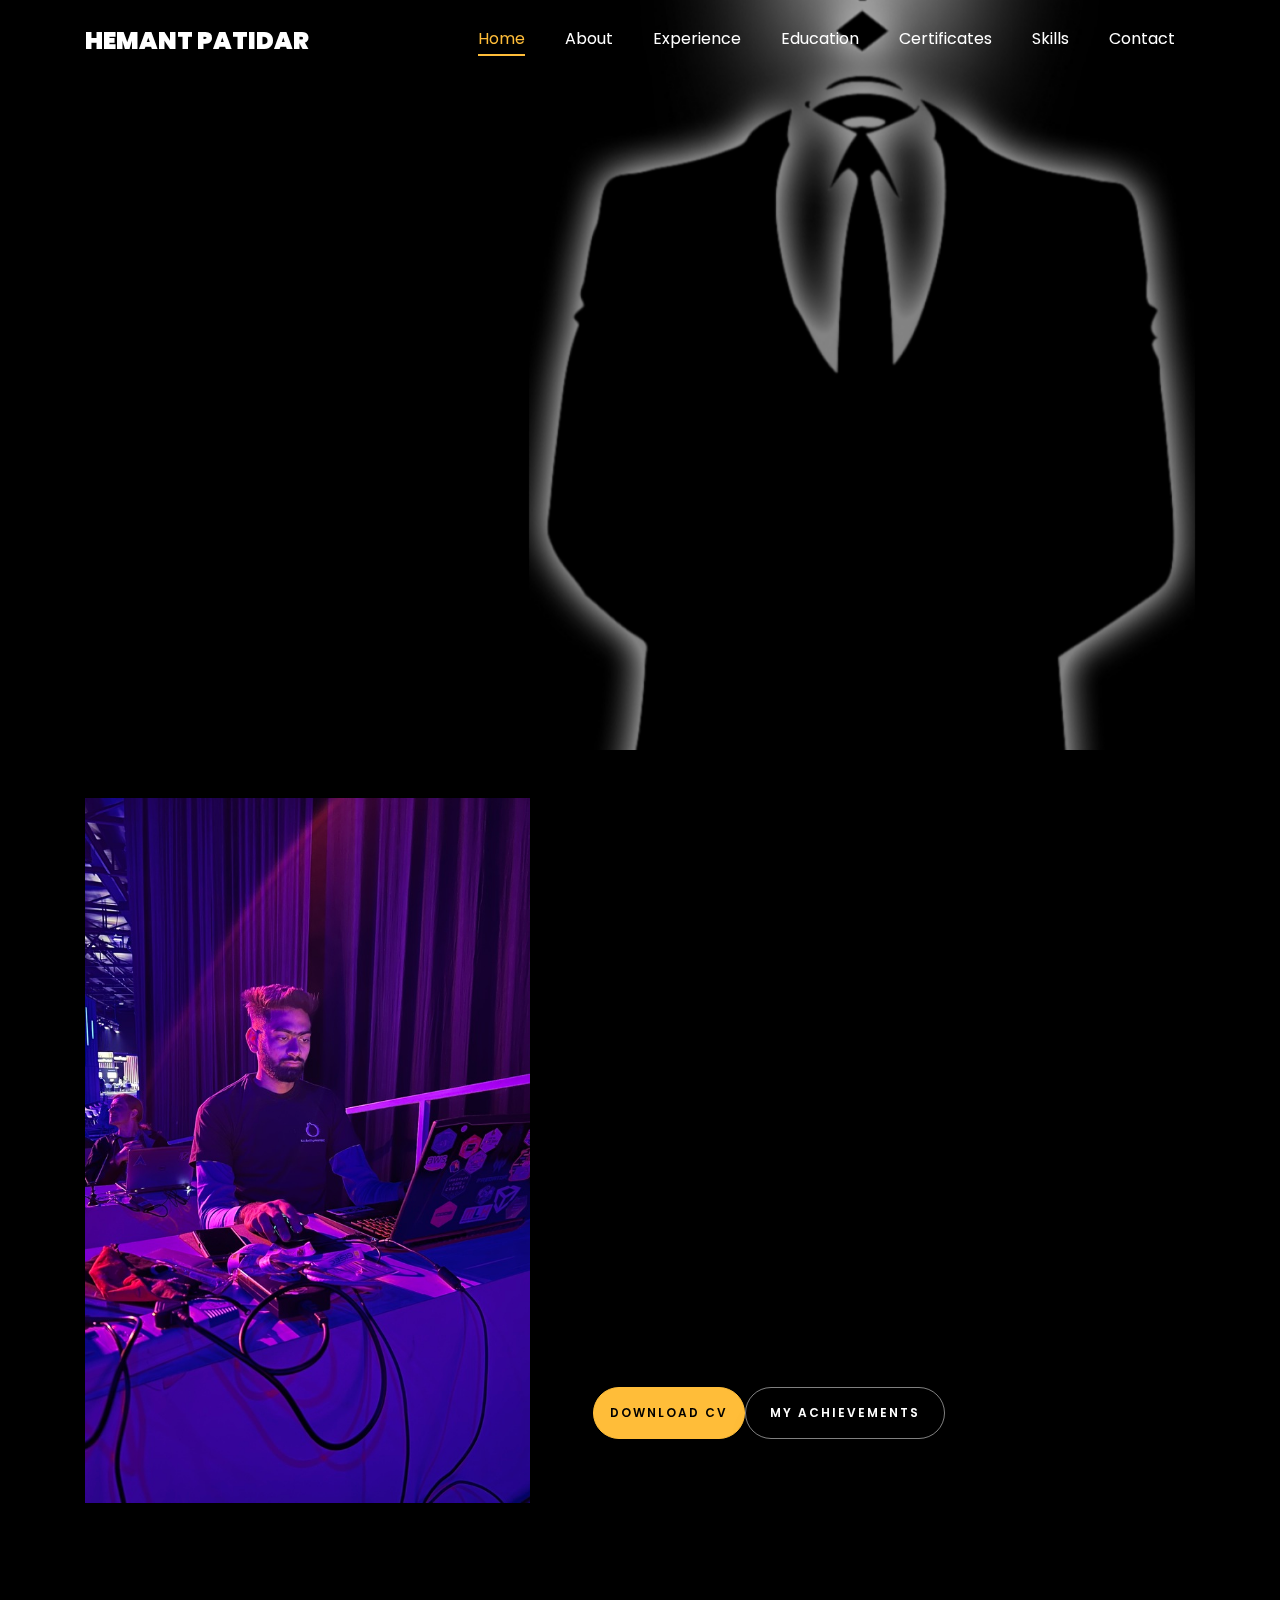
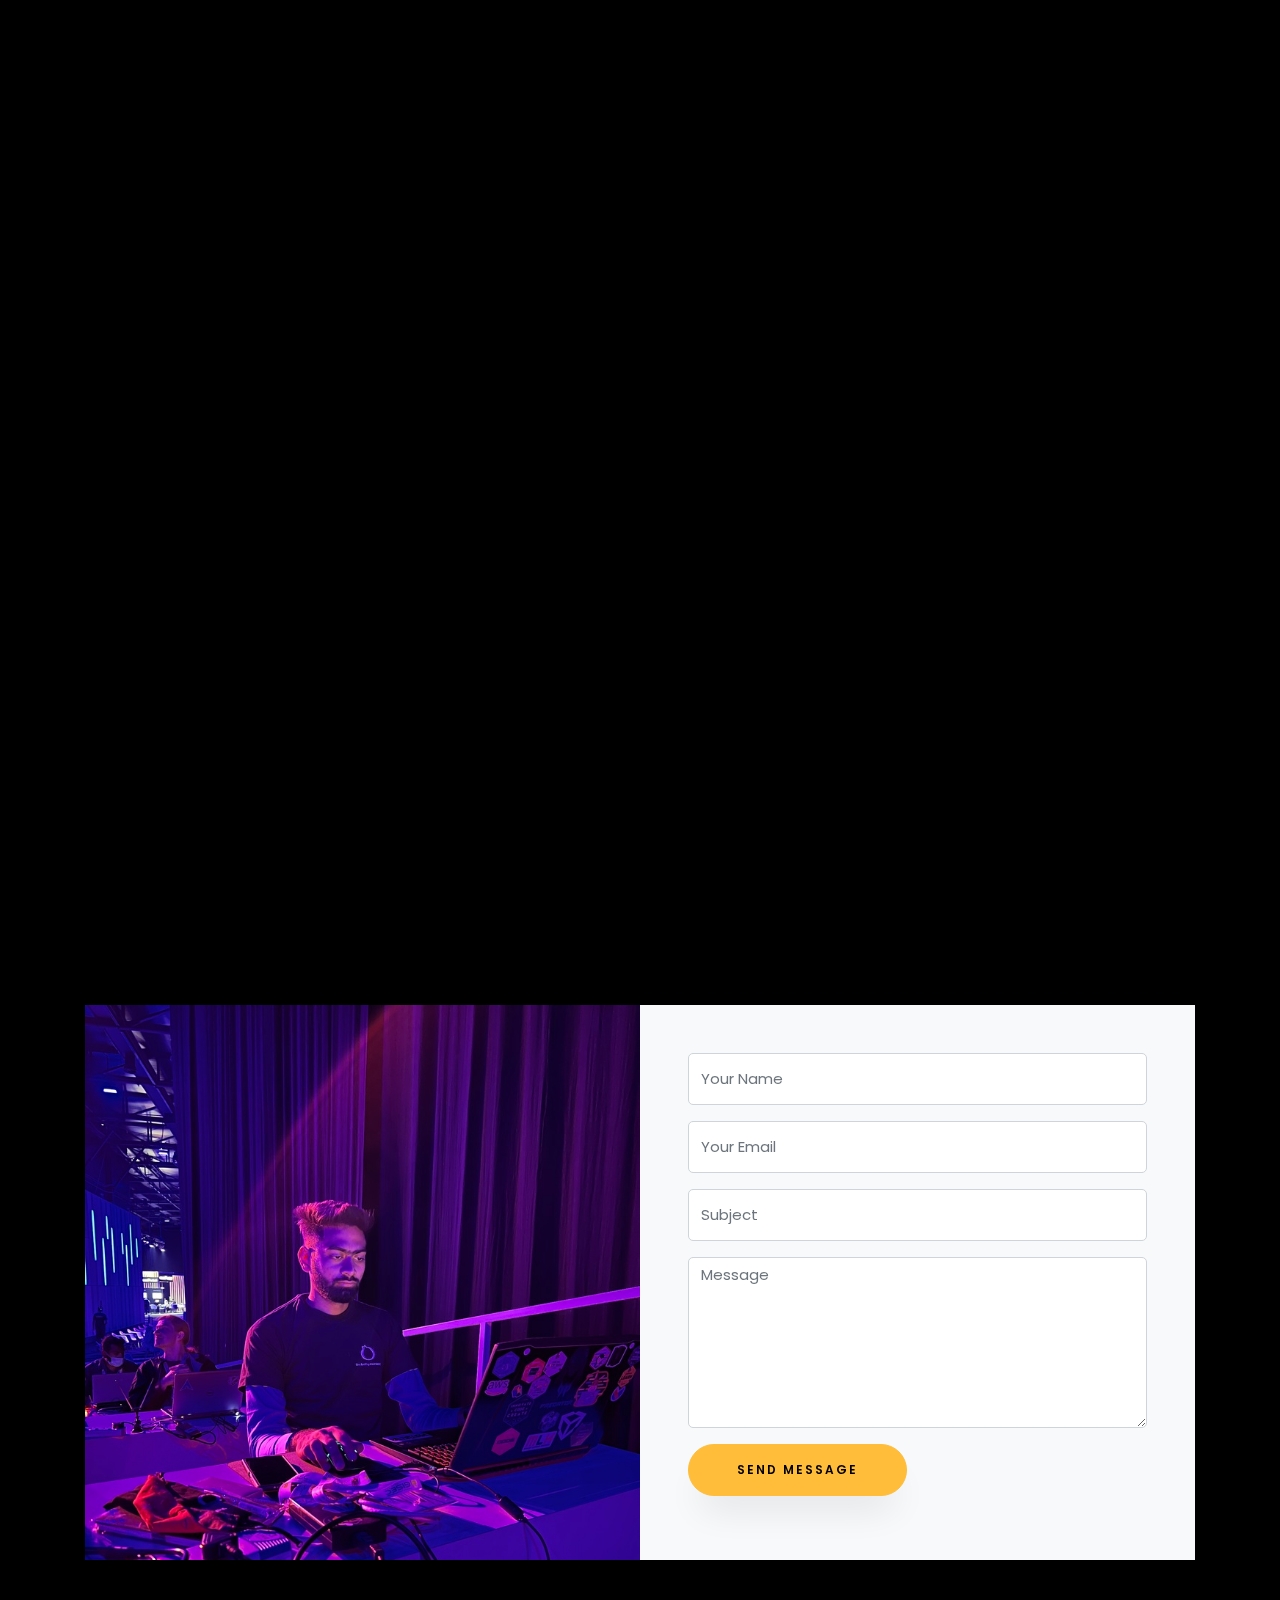
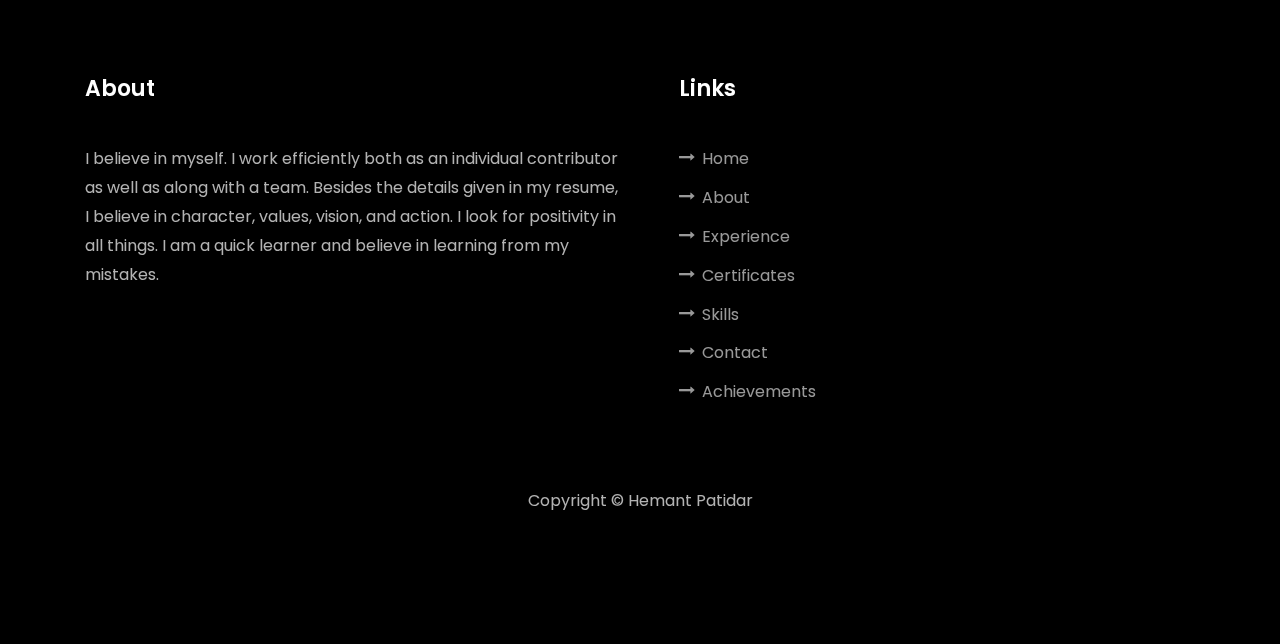
==== commit c545f6a8: "Update index.html" ====
--- a/index.html
+++ b/index.html
@@ -286,7 +286,7 @@
 						<p>Courses and Certifications</p>
 					</div>
 					<ul>
-						li> 
+						<li> 
 							<a href="https://verified.elearnsecurity.com/certificates/dd8ed7c9-6ef6-4bf9-acf1-ca8cc04f2804"
 								target="_blank">
 								<h4>eJPT
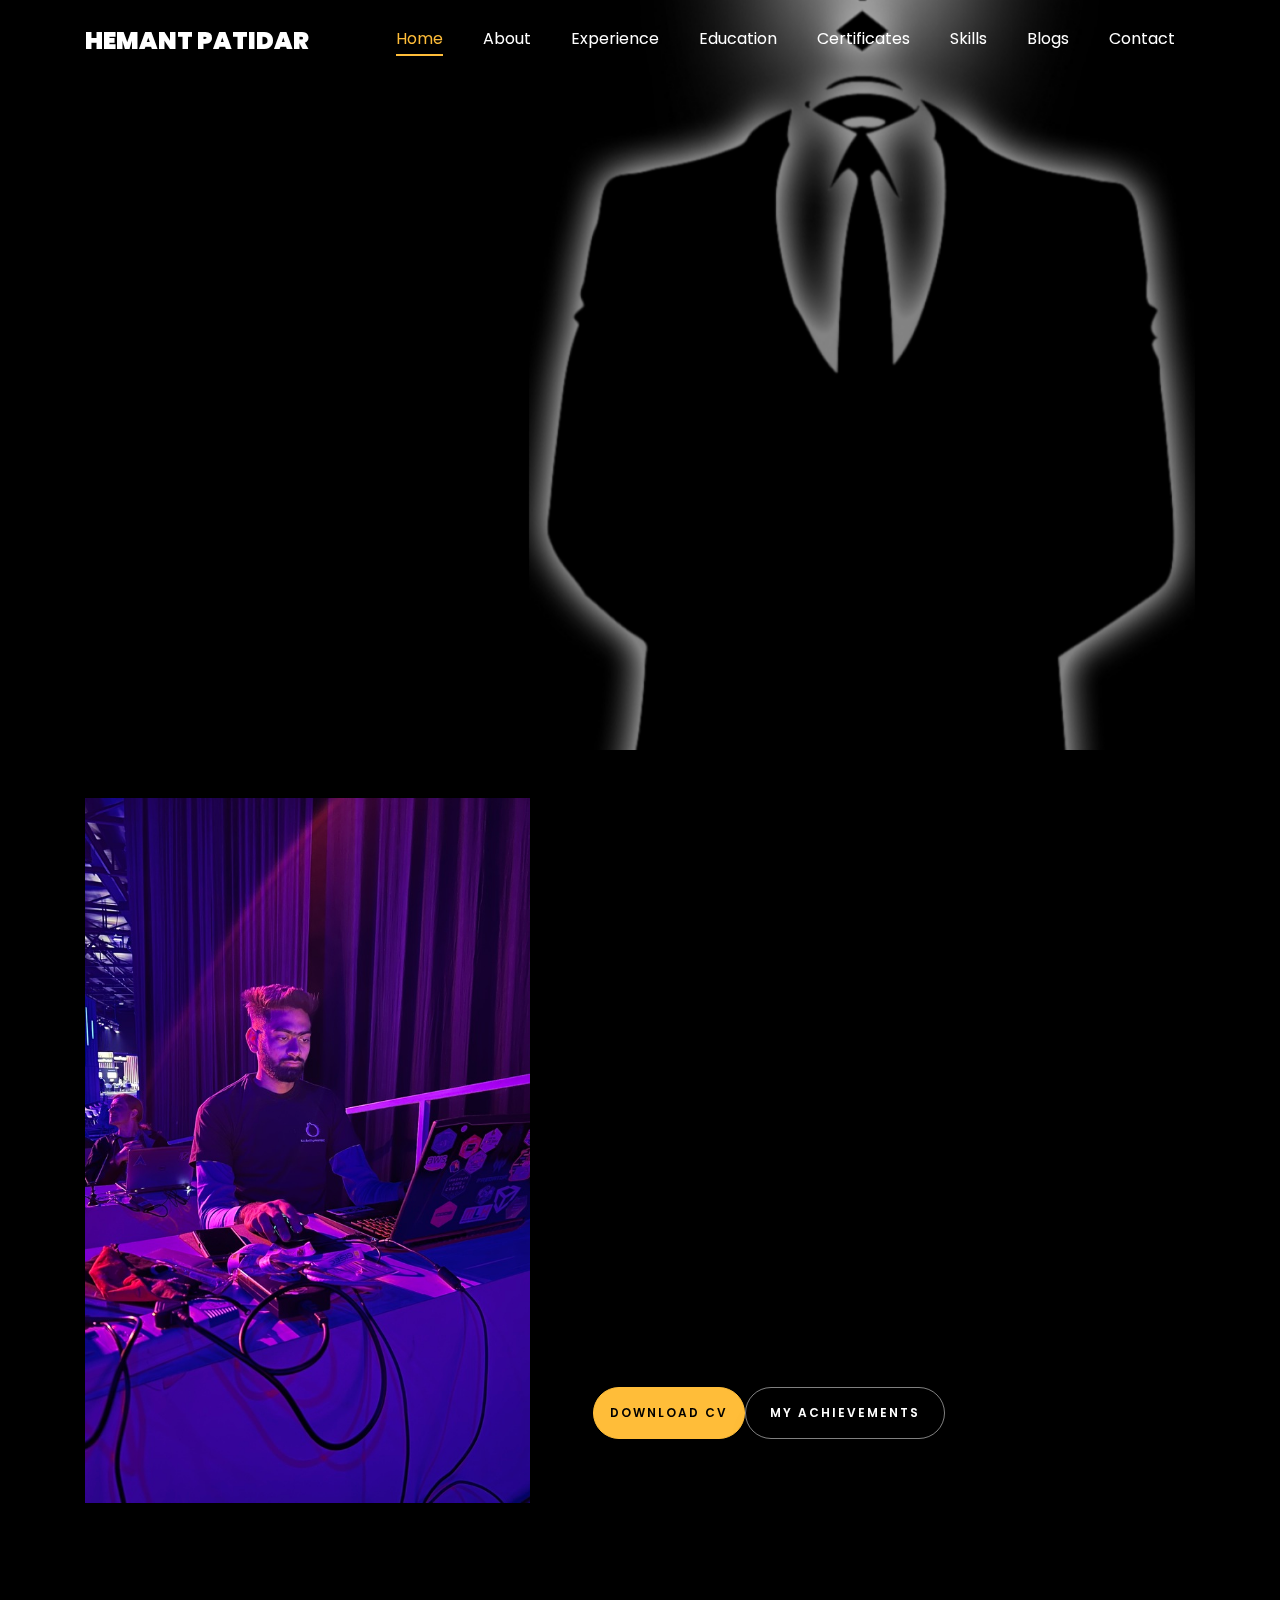
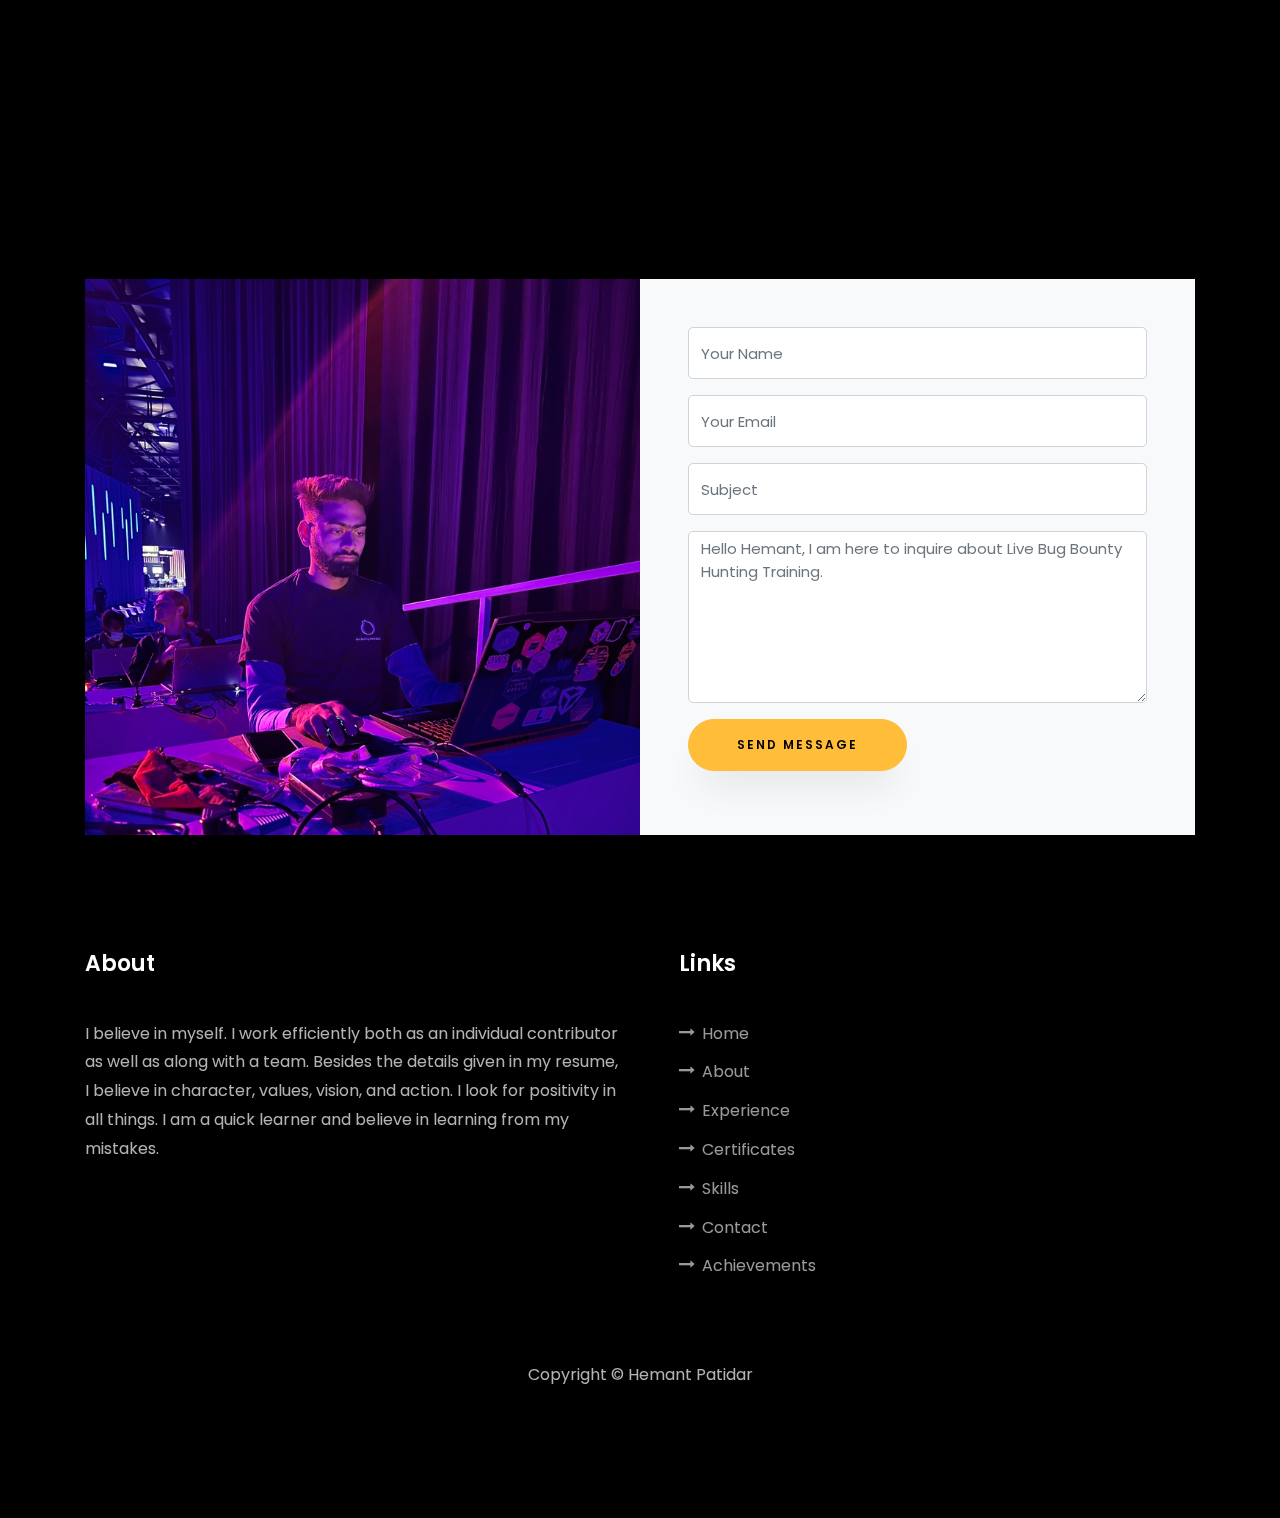
==== commit 33706a53: "Update index.html" ====
--- a/index.html
+++ b/index.html
@@ -72,9 +72,10 @@
 					<li class="nav-item"><a href="#education-section" class="nav-link"><span>Education</span></a></li>
 					<li class="nav-item"><a href="#services-section" class="nav-link"><span>Certificates</span></a></li>
 					<li class="nav-item"><a href="#skills-section" class="nav-link"><span>Skills</span></a></li>
-					<!--	          <li class="nav-item"><a href="#projects-section" class="nav-link"><span>Projects</span></a></li>
-	          						<li class="nav-item"><a href="#blog-section" class="nav-link"><span>My Blog</span></a></li>-->
-
+					<li class="nav-item"><a href="#blog-section" class="nav-link"><span>Blogs</span></a></li>
+					<!--	          
+					<li class="nav-item"><a href="#projects-section" class="nav-link"><span>Projects</span></a></li>
+					-->
 					<li class="nav-item"><a href="#contact-section" class="nav-link"><span>Contact</span></a></li>
 				</ul>
 			</div>
@@ -290,42 +291,42 @@
 							<a href="https://verified.elearnsecurity.com/certificates/dd8ed7c9-6ef6-4bf9-acf1-ca8cc04f2804"
 								target="_blank">
 								<h4>eJPT
-							</a> - eLearnSecurity | Mar 2021</h4></a>
+							</a> - eLearnSecurity | Mar 2021</h4>
 						</li>
 						<li> 
 							<a href="Credential ID AboTBdWOkF7ceMQBfUJsC-Fc9Np-"
 								target="_blank">
 								<h4>Android App Penetration Testing
-							</a> - LinkedIn | Oct 2021</h4></a>
+							</a> - LinkedIn | Oct 2021</h4>
 						</li>
 						<li> 
 							<a href="https://www.credly.com/badges/f87dd24b-eca2-45c0-b0a5-640869411133"
 								target="_blank">
 								<h4>Introduction to Cybersecurity
-							</a> - Cisco | Apr 2021</h4></a>
+							</a> - Cisco | Apr 2021</h4>
 						</li>
 						<li>
 							<a href="https://www.udemy.com/certificate/UC-31b715b8-7bc4-4093-a1d4-d7fbbeb0e371/" target="_blank">
 								<h4>Discover Web Application Security Issues using Burp Proxy
-							</a> - Udemy | Mar 2020</h4></a>
+							</a> - Udemy | Mar 2020</h4>
 						</li>
 						<li>
 							<a href="https://drive.google.com/open?id=1KVynUYgxgTSj5fJEB5nF2VxXLZzYuQ0m"
 								target="_blank">
 								<h4>Introduction to IT & Cybersecurity
-							</a> - Cybrary | Mar 2020</h4></a>
+							</a> - Cybrary | Mar 2020</h4>
 						</li>
 						<li>
 							<a href="https://www.udemy.com/certificate/UC-187da727-6cb3-4468-ba8a-4dc5a363e2e1/"
 								target="_blank">
 								<h4>Kali Linux 101
-							</a> - Udemy | Mar 2020</h4></a>
+							</a> - Udemy | Mar 2020</h4>
 						</li>
 						<li>
 							<a href="https://www.qwiklabs.com/public_profiles/a6b1e5a8-45a5-4267-857d-d91b56958903"
 								target="_blank">
 								<h4>Qwiklabs
-							</a> - Quests</h4></a>
+							</a> - Quests</h4>
 							<p>Cloud Engineering - Jan 2020<br>Corporate Apps on AWS for Windows - Dec 2019<br>Databases
 								on AWS for Windows - Dec 2019<br>G Suite Essentials - Dec 2019<br>Google Cloud Platform
 								GCP Essentials - Dec 2019<br>Networking in the Google Cloud - Dec 2019<br>Programming
@@ -335,13 +336,13 @@
 							<a href="https://drive.google.com/file/d/19DqjHGB8f8-RFTn8Fbi-5_cIH5jL0J7Y/view"
 								target="_blank">
 								<h4>Ethical Hacking
-							</a> - NPTEL | Nov 2019</h4></a>
+							</a> - NPTEL | Nov 2019</h4>
 						</li>
 						<li>
 							<a href="https://drive.google.com/open?id=1idGj09f6PtRHLOV0yuaBvl1d88h-3S_-"
 								target="_blank">
 								<h4>Google Cloud OnBoard: Application Development
-							</a> - Google | Nov 2019</h4></a>
+							</a> - Google | Nov 2019</h4>
 							<p>Cloud Hero: Application Development Challenge - Advanced<br>Cloud Hero: Application
 								Development Challenge - Beginner</p>
 						</li>
@@ -349,25 +350,25 @@
 							<a href="https://www.coursera.org/account/accomplishments/records/BD4LQUTNVCFX"
 								target="_blank">
 								<h4>Technical Support Fundamental
-							</a> - Coursera | Nov 2019</h4></a>
+							</a> - Coursera | Nov 2019</h4>
 						</li>
 						<li>
 							<a href="https://drive.google.com/open?id=1plhLkJuQP0inC4o0RdmkGJ6Vn4mmJRoV"
 								target="_blank">
 								<h4>Application Security and Ethical Hacking
-							</a> - MSPC SRM | Oct 2019</h4></a>
+							</a> - MSPC SRM | Oct 2019</h4>
 						</li>
 						<li>
 							<a href="https://drive.google.com/file/d/16IAH_JCkRbzHaDejJJ2aCzQJciLNo8lr/view?usp=drivesdk"
 								target="_blank">
 								<h4>C Programming - Expert Level
-							</a> - SRM University | Jul 2019</h4></a>
+							</a> - SRM University | Jul 2019</h4>
 						</li>
 						<li>
 							<a href="https://www.youracclaim.com/badges/0d539071-58a9-44ab-bac5-06fea8db7afd?source=linked_in_profile"
 								target="_blank">
 								<h4>CCNA: Introduction to Networks
-							</a> - Cisco | Dec 2020</h4></a>
+							</a> - Cisco | Dec 2020</h4>
 						</li>
 						<li>
 							<a href="https://www.udemy.com/certificate/UC-QZ2FP11B/" target="_blank">
@@ -533,72 +534,69 @@
     		</div>
     	</div>
     </section>
-
+-->
     <section class="ftco-section" id="blog-section">
       <div class="container">
         <div class="row justify-content-center mb-5 pb-5">
           <div class="col-md-7 heading-section text-center ftco-animate">
             <h1 class="big big-2">Blog</h1>
-            <h2 class="mb-4">Our Blog</h2>
-            <p>Far far away, behind the word mountains, far from the countries Vokalia and Consonantia</p>
+            <h2 class="mb-4">Blogs</h2>
+            <p>Explore the world of bug bounty programs and stay informed on the latest vulnerabilities and threats</p>
           </div>
         </div>
         <div class="row d-flex">
           <div class="col-md-4 d-flex ftco-animate">
           	<div class="blog-entry justify-content-end">
-              <a href="single.html" class="block-20" style="background-image: url('images/image_1.jpg');">
+              <a href="https://infosecwriteups.com/how-i-earned-500-from-google-flaw-in-authentication-a40018c05616" class="block-20" style="background-image: url('https://miro.medium.com/v2/resize:fit:640/format:webp/1*lgn1DyBCvl483TzCs8S0Dg.png');">
               </a>
               <div class="text mt-3 float-right d-block">
               	<div class="d-flex align-items-center mb-3 meta">
 	                <p class="mb-0">
-	                	<span class="mr-2">June 21, 2019</span>
-	                	<a href="#" class="mr-2">Admin</a>
-	                	<a href="#" class="meta-chat"><span class="icon-chat"></span> 3</a>
+	                	<span class="mr-2">Sep 20, 2020</span>
+	                	<a href="https://www.linkedin.com/in/hemantsolo/" class="mr-2">Admin</a>
+	                	<a href="https://www.linkedin.com/in/hemantsolo/" class="meta-chat"><span class="icon-chat"></span> 3</a>
 	                </p>
                 </div>
-                <h3 class="heading"><a href="single.html">Why Lead Generation is Key for Business Growth</a></h3>
-                <p>A small river named Duden flows by their place and supplies it with the necessary regelialia.</p>
+                <h3 class="heading"><a href="https://infosecwriteups.com/how-i-earned-500-from-google-flaw-in-authentication-a40018c05616">How I earned $500 from Google - Flaw in Authentication</a></h3>
               </div>
             </div>
           </div>
           <div class="col-md-4 d-flex ftco-animate">
           	<div class="blog-entry justify-content-end">
-              <a href="single.html" class="block-20" style="background-image: url('images/image_2.jpg');">
+              <a href="https://infosecwriteups.com/account-takeover-user-admin-via-password-reset-322b8020ea6" class="block-20" style="background-image: url('https://miro.medium.com/v2/resize:fit:640/format:webp/1*GhKLOqMTNUBPlKSCnxjNfA.jpeg');">
               </a>
               <div class="text mt-3 float-right d-block">
               	<div class="d-flex align-items-center mb-3 meta">
 	                <p class="mb-0">
-	                	<span class="mr-2">June 21, 2019</span>
-	                	<a href="#" class="mr-2">Admin</a>
-	                	<a href="#" class="meta-chat"><span class="icon-chat"></span> 3</a>
+	                	<span class="mr-2">Aug 06, 2021</span>
+	                	<a href="https://www.linkedin.com/in/hemantsolo/" class="mr-2">Admin</a>
+	                	<a href="https://www.linkedin.com/in/hemantsolo/" class="meta-chat"><span class="icon-chat"></span> 3</a>
 	                </p>
                 </div>
-                <h3 class="heading"><a href="single.html">Why Lead Generation is Key for Business Growth</a></h3>
-                <p>A small river named Duden flows by their place and supplies it with the necessary regelialia.</p>
+                <h3 class="heading"><a href="https://infosecwriteups.com/account-takeover-user-admin-via-password-reset-322b8020ea6">Account Takeover (User + Admin) Via Password Reset</a></h3>
               </div>
             </div>
           </div>
           <div class="col-md-4 d-flex ftco-animate">
-          	<div class="blog-entry">
-              <a href="single.html" class="block-20" style="background-image: url('images/image_3.jpg');">
+          	<div class="blog-entry justify-content-end">
+              <a href="https://technoxi.medium.com/subdomain-takeover-41efa293b1b7" class="block-20" style="background-image: url('https://miro.medium.com/v2/resize:fit:640/format:webp/1*Mi7saFv590zNhfkeTs47gA.jpeg');">
               </a>
               <div class="text mt-3 float-right d-block">
               	<div class="d-flex align-items-center mb-3 meta">
 	                <p class="mb-0">
-	                	<span class="mr-2">June 21, 2019</span>
-	                	<a href="#" class="mr-2">Admin</a>
-	                	<a href="#" class="meta-chat"><span class="icon-chat"></span> 3</a>
+	                	<span class="mr-2">Feb 07, 2022</span>
+	                	<a href="https://www.linkedin.com/in/hemantsolo/" class="mr-2">Admin</a>
+	                	<a href="https://www.linkedin.com/in/hemantsolo/" class="meta-chat"><span class="icon-chat"></span> 3</a>
 	                </p>
                 </div>
-                <h3 class="heading"><a href="single.html">Why Lead Generation is Key for Business Growth</a></h3>
-                <p>A small river named Duden flows by their place and supplies it with the necessary regelialia.</p>
+                <h3 class="heading"><a href="https://technoxi.medium.com/subdomain-takeover-41efa293b1b7">Subdomain Takeover - by HemantSolo</a></h3>
               </div>
             </div>
           </div>
         </div>
       </div>
     </section>
-
+<!--
     <section class="ftco-section ftco-no-pt ftco-no-pb ftco-counter img" id="section-counter">
     	<div class="container">
 				<div class="row d-md-flex align-items-center">
@@ -701,7 +699,7 @@
 							<input type="text" class="form-control" placeholder="Subject" required>
 						</div>
 						<div class="form-group">
-							<textarea name="" id="" cols="30" rows="7" class="form-control" placeholder="Message"
+							<textarea name="" id="" cols="30" rows="7" class="form-control" placeholder="Hello Hemant, I am here to inquire about Live Bug Bounty Hunting Training."
 								required></textarea>
 						</div>
 						<div class="form-group">
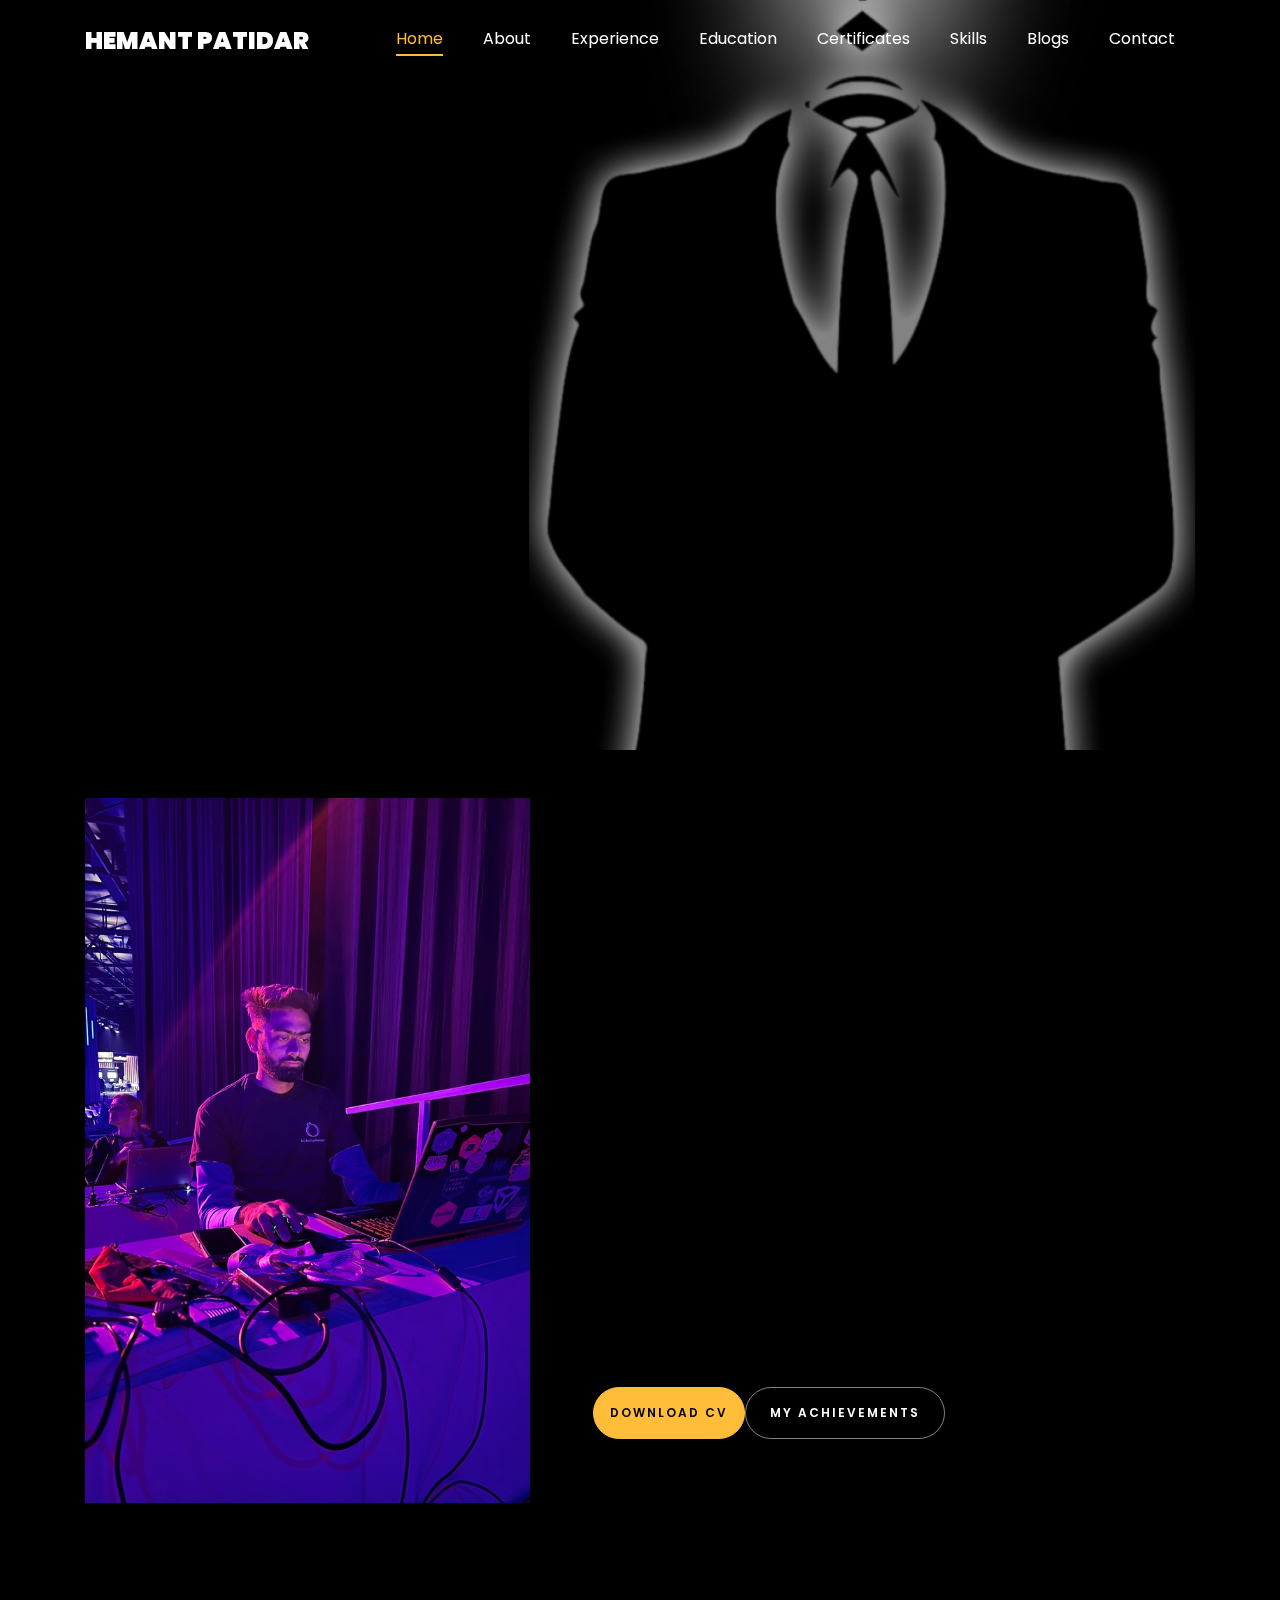
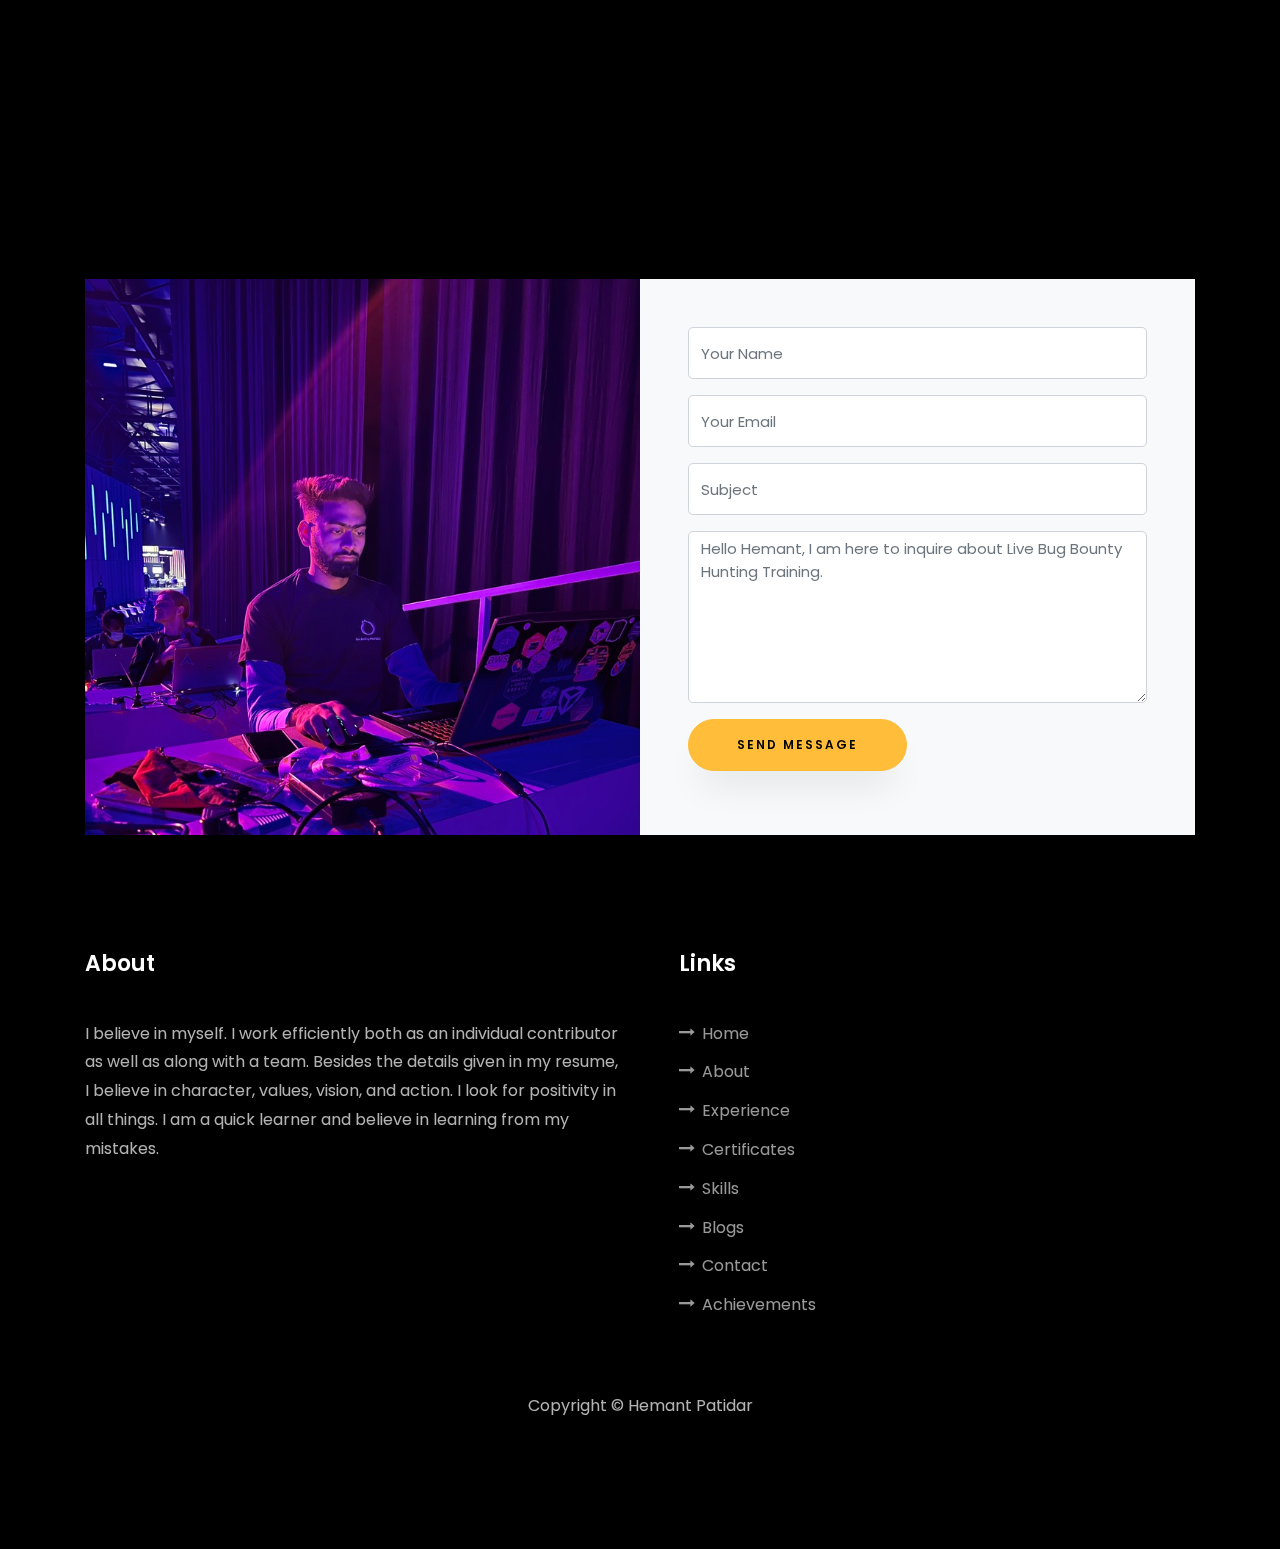
==== commit ee477f6d: "Update index.html" ====
--- a/index.html
+++ b/index.html
@@ -754,6 +754,7 @@
 										class="icon-long-arrow-right mr-2"></span>Certificates</a></li>
 							<li><a href="#skills-section"><span class="icon-long-arrow-right mr-2"></span>Skills</a>
 							</li>
+							<li><a href="#blog-section"><span class="icon-long-arrow-right mr-2"></span>Blogs</a></li>
 							<li><a href="#contact-section"><span class="icon-long-arrow-right mr-2"></span>Contact</a>
 							</li>
 							<li><a href="achievements/index.html" target="_blank"><span
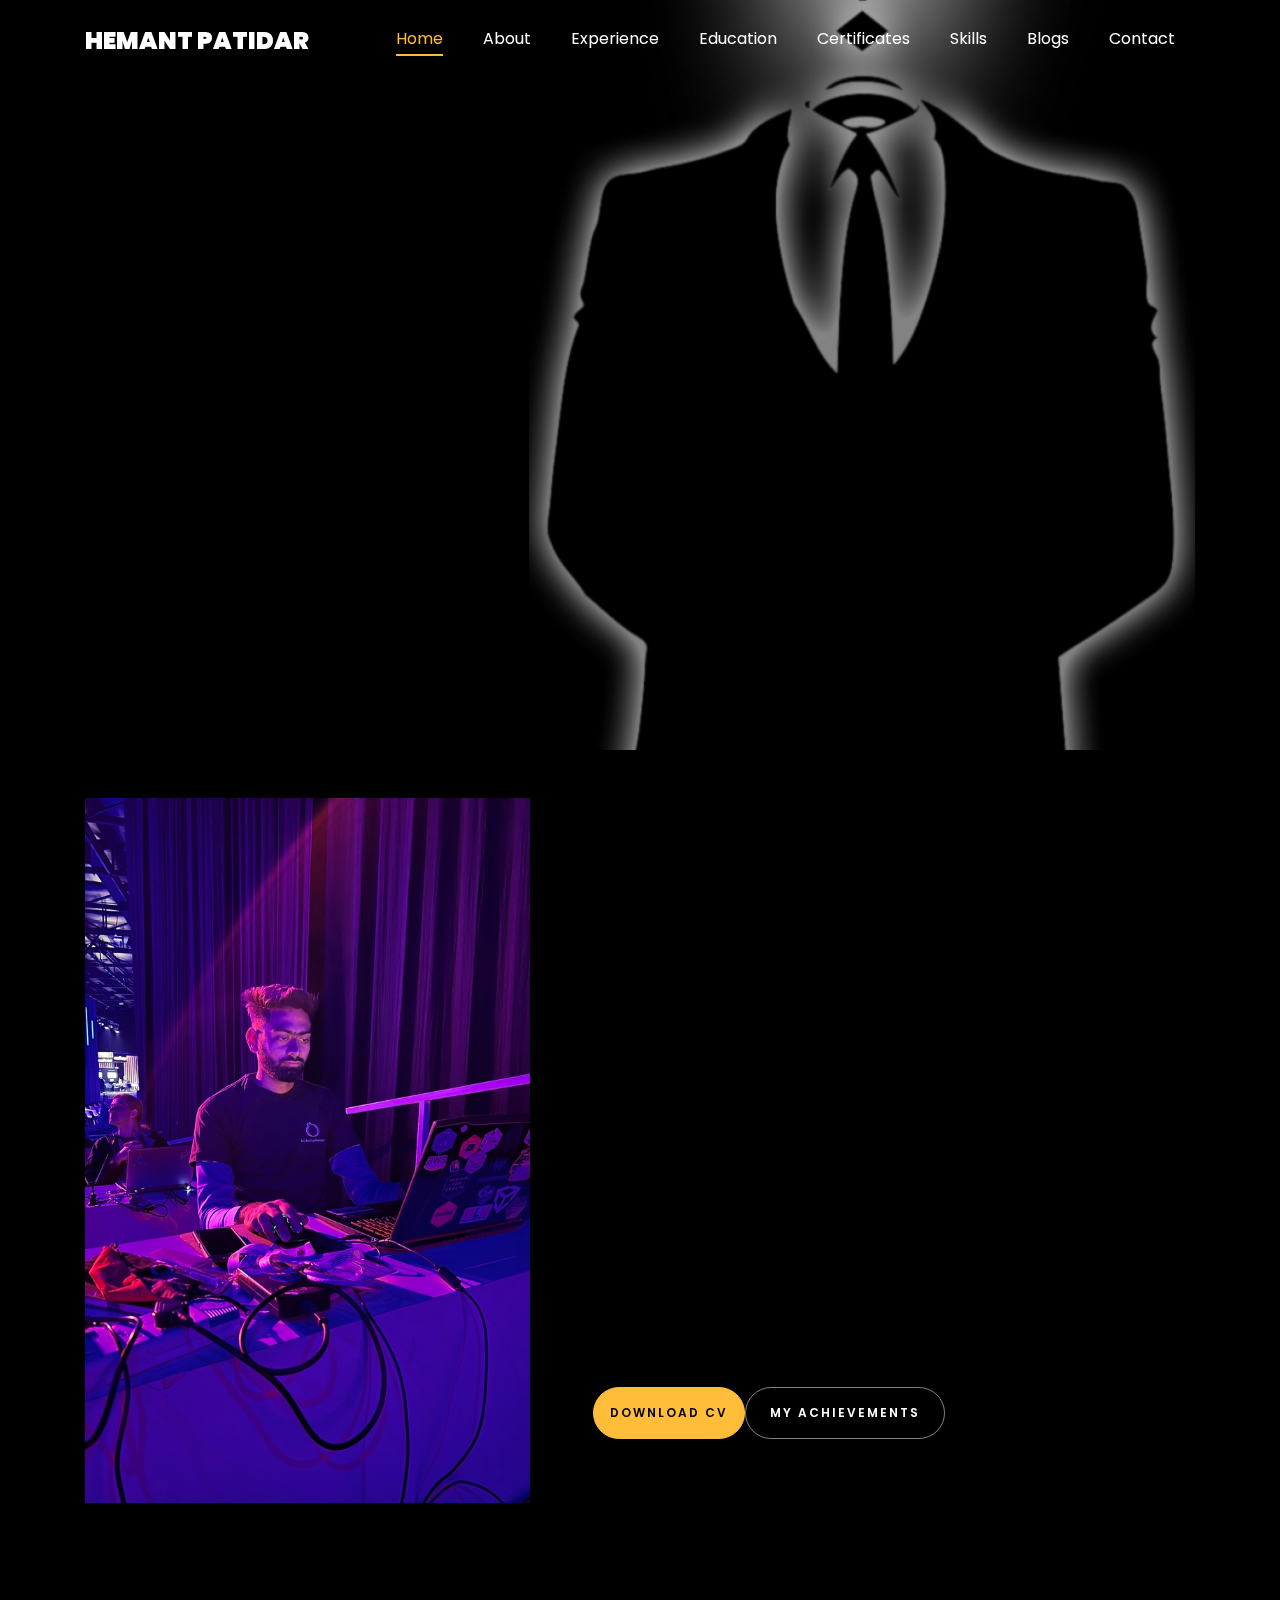
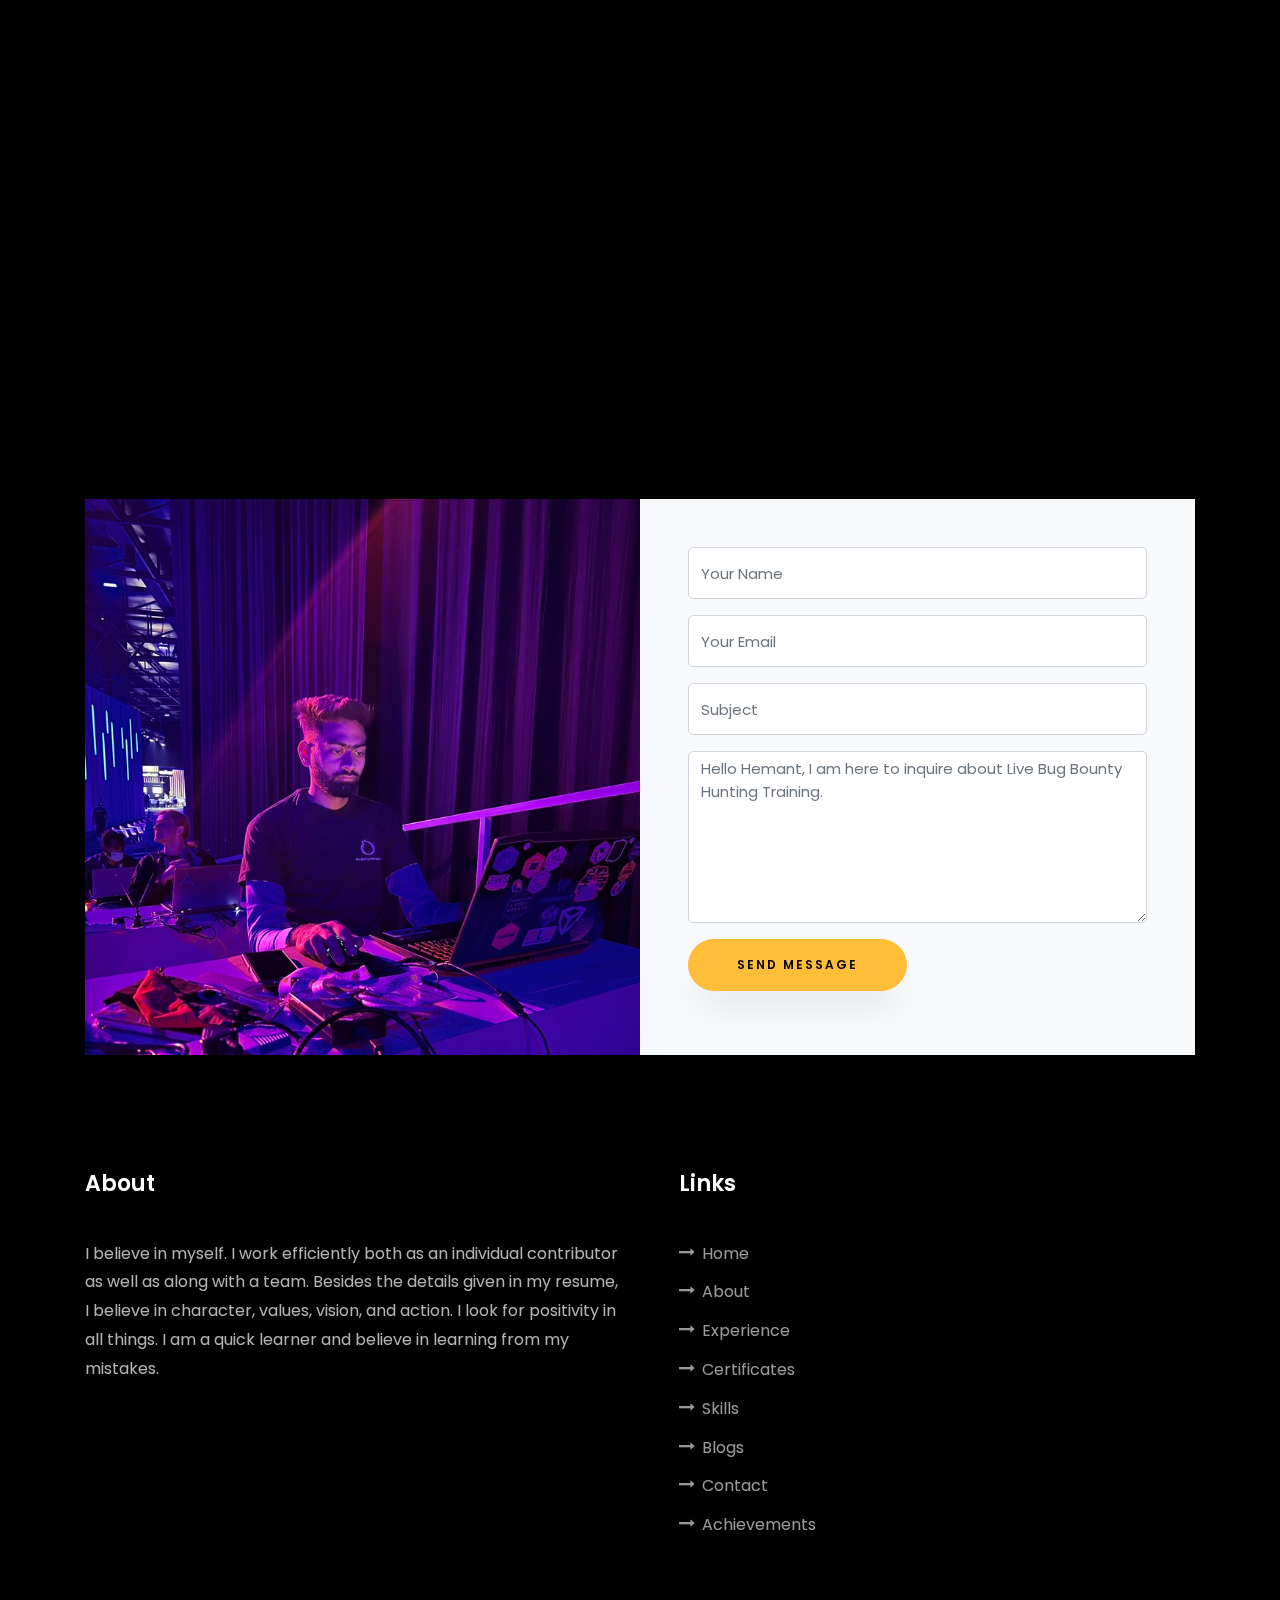
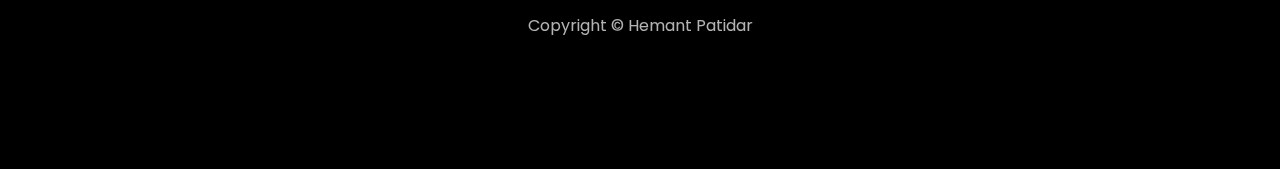
==== commit 5991f846: "Update index.html" ====
--- a/index.html
+++ b/index.html
@@ -287,6 +287,36 @@
 						<p>Courses and Certifications</p>
 					</div>
 					<ul>
+						<li> 
+							<a href="https://certs.ine.com/d46ffb4c-f937-4811-9ca5-3408a7be046f#gs.6y2w4c"
+								target="_blank">
+								<h4>eWPTX - Web application Penetration Tester eXtreme
+							</a> - INE | Jan 2024</h4>
+						</li>
+						<li> 
+							<a href="https://cert.eccouncil.org/certified-ethical-hacker-practical.html"
+								target="_blank">
+								<h4>Certified Ethical Hacker (CEH) Practical
+							</a> - EC-Council | Dec 2023</h4>
+						</li>
+						<li> 
+							<a href="https://secops.group/product/certified-appsec-pentester/"
+								target="_blank">
+								<h4>Certified AppSec Pentester (CAPen)
+							</a> - The SecOps Group | Dec 2023</h4>
+						</li>
+						<li> 
+							<a href="https://secops.group/product/certified-application-security-practitioner/"
+								target="_blank">
+								<h4>Certified AppSec Practitioner (CAP)
+							</a> - The SecOps Group | May 2023</h4>
+						</li>
+						<li> 
+							<a href="https://secops.group/product/certified-network-security-practitioner/"
+								target="_blank">
+								<h4>Certified Network Security Practitioner (CNSP)
+							</a> - The SecOps Group | May 2023</h4>
+						</li>
 						<li> 
 							<a href="https://verified.elearnsecurity.com/certificates/dd8ed7c9-6ef6-4bf9-acf1-ca8cc04f2804"
 								target="_blank">
